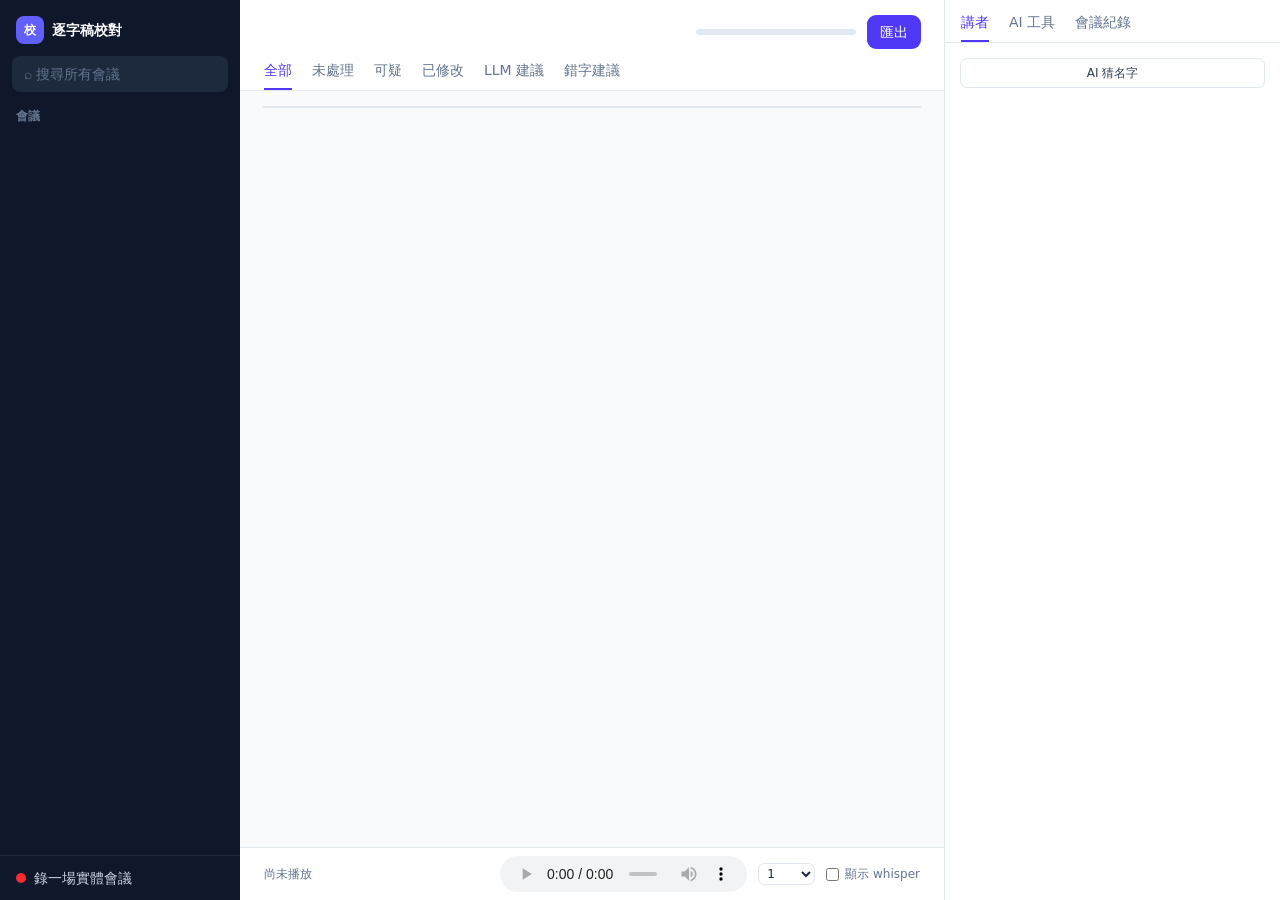
==== static/index.html @ 95534498 "meeting-transcribe-tw 初版公開 會議錄音／影片轉繁體中文逐字稿，再用本機網頁工具逐行聽、逐行校對：Gemini 加詞彙表轉錄、whisper 交叉比對與時間校正、跨段講者對齊、聲" ====
<!doctype html>
<html lang="zh-Hant">
<head>
<meta charset="utf-8">
<meta name="viewport" content="width=device-width, initial-scale=1">
<title>逐字稿校對</title>
<link rel="stylesheet" href="/static/app.css">
</head>
<body class="h-screen overflow-hidden bg-white text-sm text-slate-800 antialiased">
<div class="grid h-full grid-cols-[15rem_1fr_21rem] 2xl:grid-cols-[16rem_1fr_24rem]">

  <!-- 左欄：搜尋、處理中的會議、會議清單、錄音 -->
  <nav class="flex min-h-0 flex-col bg-slate-900 text-slate-300">
    <div class="flex items-center gap-2 px-4 pt-4 pb-3 font-semibold text-white">
      <span class="grid size-7 place-items-center rounded-lg bg-indigo-500 text-xs">校</span>逐字稿校對
    </div>
    <div id="search" class="relative px-3">
      <input type="search" id="q" placeholder="⌕ 搜尋所有會議" title="在所有會議的校對後文字裡找；空白分開的詞要同時出現"
             class="w-full rounded-lg bg-slate-800 px-3 py-2 text-slate-200 placeholder:text-slate-500 focus:ring-2 focus:ring-indigo-400 focus:outline-none">
      <div id="searchPanel" class="absolute top-0 left-full z-30 ml-2 hidden max-h-[80vh] w-[36rem] overflow-auto rounded-xl bg-white p-3 text-slate-800 shadow-2xl ring-1 ring-slate-200"></div>
    </div>
    <div id="jobsSec" class="hidden">
      <div class="mt-4 px-4 text-xs font-semibold tracking-wide text-slate-500">處理中</div>
      <div id="jobsList" class="mt-1 space-y-1 px-2"></div>
    </div>
    <div class="mt-4 px-4 text-xs font-semibold tracking-wide text-slate-500">會議</div>
    <div id="meetings" class="mt-1 min-h-0 flex-1 space-y-0.5 overflow-auto px-2 pb-3"></div>
    <a href="/record" class="flex items-center gap-2 border-t border-slate-800 px-4 py-3 hover:bg-slate-800"><span class="size-2.5 rounded-full bg-red-500"></span>錄一場實體會議</a>
  </nav>

  <!-- 中欄：逐字稿 -->
  <main class="flex min-h-0 min-w-0 flex-col bg-slate-50">
    <div class="border-b border-slate-200 bg-white px-6 pt-4">
      <div class="flex items-center gap-3">
        <div class="min-w-0">
          <h1 id="title" class="truncate text-lg font-semibold text-slate-900"></h1>
          <div id="meta" class="muted"></div>
        </div>
        <div class="ml-auto h-1.5 w-40 shrink-0 rounded-full bg-slate-200"><div id="bar" class="h-full w-0 rounded-full bg-emerald-500"></div></div>
        <button id="export" class="btn btn-primary" title="匯出校對版（選存檔位置；會議資料夾也會留一份 corrected.md）">匯出</button>
      </div>
      <div id="filters" class="mt-3 flex items-center gap-5 overflow-x-auto">
        <button class="tab on" data-f="all">全部 <span></span></button>
        <button class="tab" data-f="pending">未處理 <span></span></button>
        <button class="tab" data-f="suspect" title="與 whisper 差異大">可疑 <span class="text-amber-600"></span></button>
        <button class="tab" data-f="edited">已修改 <span></span></button>
        <button class="tab" data-f="sug">LLM 建議 <span></span></button>
        <button class="tab" data-f="fix">錯字建議 <span></span></button>
      </div>
    </div>
    <div id="scroller" class="min-h-0 flex-1 overflow-auto px-6 py-4">
      <section id="list" class="mx-auto max-w-4xl divide-y divide-slate-200 overflow-hidden rounded-xl bg-white ring-1 ring-slate-200"></section>
    </div>
    <div class="flex items-center gap-3 border-t border-slate-200 bg-white px-6 py-2">
      <span id="nowPlaying" class="muted w-56 truncate">尚未播放</span>
      <audio id="audio" controls preload="metadata" class="h-9 flex-1"></audio>
      <select id="rate" class="rounded-md px-1 py-0.5 text-xs ring-1 ring-slate-200" title="播放速度"><option>0.8</option><option selected>1</option><option>1.25</option><option>1.5</option></select>
      <label class="flex items-center gap-1.5 text-xs whitespace-nowrap text-slate-500"><input type="checkbox" id="showWhisper" class="accent-indigo-600"> 顯示 whisper</label>
    </div>
  </main>

  <!-- 右欄：講者／AI 工具／會議紀錄 -->
  <aside class="flex min-h-0 flex-col border-l border-slate-200 bg-white">
    <div id="rtabs" class="flex gap-5 border-b border-slate-200 px-4 pt-3">
      <button class="tab on" data-tab="speakers">講者</button>
      <button class="tab" data-tab="tools">AI 工具 <span id="glCount" class="ml-0.5 hidden rounded-full bg-indigo-100 px-1.5 text-xs text-indigo-700"></span></button>
      <button class="tab" data-tab="notes">會議紀錄</button>
    </div>

    <div id="pane-speakers" class="min-h-0 flex-1 space-y-3 overflow-auto p-4">
      <div class="flex gap-2">
        <button id="guessNames" class="btn btn-xs flex-1 py-1.5" title="從對話內容推測講者名字，只列建議">AI 猜名字</button>
        <button id="vpMatch" class="btn btn-xs hidden flex-1 py-1.5" title="用聲紋比對已知的人：很像的自動帶入，不夠像的列為建議">聲紋比對</button>
      </div>
      <div id="speakers" class="space-y-3"></div>
    </div>

    <div id="pane-tools" class="hidden min-h-0 flex-1 space-y-4 overflow-auto p-4">
      <div class="card space-y-3">
        <div class="section-title">逐字稿</div>
        <div><button id="prepass" class="btn w-full">LLM 先修可疑行</button><div class="muted mt-1">對可疑行請 LLM 重聽並給建議，每次 20 行，採用與否由你決定。</div></div>
        <div><button id="findFixes" class="btn w-full">AI 找錯字</button><div class="muted mt-1">AI 掃整份逐字稿，只列「原文片段 → 建議」，按接受才改。</div></div>
        <div>
          <div class="flex gap-2"><button id="cleanFillers" class="btn flex-1">清語助詞</button><button id="undoFillers" class="btn hidden">復原清理</button></div>
          <div class="muted mt-1">刪掉嗯、啊、贅詞的「那個／就是／然後」與口吃重複，只能刪不能改字；只動還沒處理的行，原文保留，可以一鍵復原。</div>
        </div>
      </div>
      <div class="card">
        <div class="section-title">詞彙表建議</div>
        <div id="glPanel" class="mt-2"></div>
      </div>
      <div class="card muted space-y-1 leading-relaxed">
        <div class="section-title mb-1">快捷鍵</div>
        <div><kbd>Ctrl</kbd>+<kbd>Space</kbd> 播放／暫停這行</div>
        <div><kbd>Ctrl</kbd>+<kbd>Enter</kbd> 接受並跳下一行</div>
        <div><kbd>Alt</kbd>+<kbd>↑</kbd>／<kbd>↓</kbd> 上一行／下一行</div>
        <div><kbd>Ctrl</kbd>+<kbd>L</kbd> 請 LLM 重聽這行</div>
        <div><kbd>Esc</kbd> 停止播放</div>
        <div class="pt-1">左側色條：<span class="text-amber-600">橘</span> 可疑、<span class="text-indigo-600">藍</span> 已修改、<span class="text-emerald-600">綠</span> 已接受</div>
      </div>
    </div>

    <div id="pane-notes" class="hidden min-h-0 flex-1 overflow-auto">
      <div class="sticky top-0 z-10 flex flex-wrap items-center gap-2 border-b border-slate-200 bg-white px-4 py-3">
        <select id="tpl" class="rounded-lg px-2 py-1.5 ring-1 ring-slate-200"><option value="general">一般會議</option><option value="logic">業務邏輯</option></select>
        <button id="makeNotes" class="btn">整理</button>
        <button id="saveNotes" class="btn ml-auto hidden" title="把會議紀錄另存成 Markdown（會議資料夾也一直有一份 notes.md）">另存</button>
        <div id="notesStat" class="muted w-full"></div>
      </div>
      <div id="notesBody" class="notes p-4"><p class="muted">尚未整理。選範本後按「整理」，約 30～60 秒。</p></div>
    </div>
  </aside>
</div>
<div id="toast" class="pointer-events-none fixed right-6 bottom-16 z-40 rounded-lg bg-slate-900/90 px-3 py-2 text-sm text-white opacity-0 transition-opacity"></div>

<script>
const $ = (s, el=document) => el.querySelector(s);
let P = null, name = null, focusId = null, stopAt = null, filter = 'all';
const audio = $('#audio'), scroller = $('#scroller');

function toast(msg){ const t=$('#toast'); t.textContent=msg; t.style.opacity=1; clearTimeout(t._h); t._h=setTimeout(()=>t.style.opacity=0,1800); }
function fmt(s){ s=Math.floor(s); return String(Math.floor(s/60)).padStart(2,'0')+':'+String(s%60).padStart(2,'0'); }
async function api(path, body, method='POST'){ const r = await fetch(path, {method, headers:{'Content-Type':'application/json'}, body: body?JSON.stringify(body):undefined}); if(!r.ok) throw new Error(await r.text()); return r.json(); }
function spkName(l){ return (P.speakers[l] && P.speakers[l].name) || l; }
function esc(t){ return (t||'').replace(/&/g,'&amp;').replace(/</g,'&lt;').replace(/>/g,'&gt;').replace(/"/g,'&quot;'); }
// 講者顏色依標籤排序固定，同一場裡每個人的顏色不會因為改名而變
const SPK_TEXT = ['text-sky-700', 'text-violet-700', 'text-rose-700', 'text-teal-700', 'text-amber-700', 'text-fuchsia-700', 'text-lime-700', 'text-orange-700'];
const SPK_DOT = ['bg-sky-500', 'bg-violet-500', 'bg-rose-500', 'bg-teal-500', 'bg-amber-500', 'bg-fuchsia-500', 'bg-lime-500', 'bg-orange-500'];
const spkIdx = l => Math.max(0, Object.keys(P.speakers).sort().indexOf(l)) % SPK_TEXT.length;

// ===== 左欄會議清單：標題、日期、校對進度 =====
let OV = [], knownProjects = [], jobsTimer = null;
function renderNav(){
  const nav = $('#meetings'), y = nav.scrollTop;   // 每 10 秒會重畫，捲動位置要留著
  nav.innerHTML = OV.map(m => {
    const pct = m.total ? Math.round(100 * m.done / m.total) : 0, on = m.name === name;
    return `<a data-p="${esc(m.name)}" class="block cursor-pointer rounded-lg px-2 py-2 ${on ? 'bg-slate-800 text-white' : 'hover:bg-slate-800'}" title="${esc(m.name)}">
      <div class="flex justify-between gap-2"><span class="truncate">${esc(m.title)}</span><span class="shrink-0 text-xs text-slate-500">${esc(m.date.slice(5).replace('-', '/'))}</span></div>
      <div class="mt-1.5 h-1 rounded-full bg-slate-700"><div class="h-full rounded-full bg-emerald-400" style="width:${pct}%"></div></div></a>`;
  }).join('');
  nav.scrollTop = y;
}
$('#meetings').addEventListener('click', e => { const a = e.target.closest('[data-p]'); if (a && a.dataset.p !== name) loadProject(a.dataset.p); });
async function fetchOverview(){ OV = await (await fetch('/api/projects/overview')).json(); return OV.map(m => m.name); }
async function refreshProjectList(){
  const names = await fetchOverview();
  const added = names.filter(n => !knownProjects.includes(n));
  knownProjects = names; renderNav();
  if (added.length) toast(`轉好了，可以校對：${added.join('、')}`);
}

// ===== 處理中：待轉錄、轉錄中、排隊、失敗；轉完自動加進會議清單 =====
async function pollJobs(){
  try {
    const st = await (await fetch('/api/rec/status')).json();
    const pend = st.pending || [];
    const running = Object.entries(st.transcribing || {}).filter(([, v]) => v.state === '進行中');
    const queued = Object.entries(st.transcribing || {}).filter(([, v]) => v.state === '排隊中').sort(([, a], [, b]) => a.queue_pos - b.queue_pos);
    const failed = Object.entries(st.transcribing || {}).filter(([, v]) => String(v.state).startsWith('失敗'));
    const last = v => v.steps?.length ? v.steps[v.steps.length - 1] : '準備中';
    const item = (k, badge, sub, extra = '') => `<div class="rounded-lg px-2 py-2" title="${esc(k)}"><div class="flex items-center justify-between gap-2"><span class="truncate text-slate-200">${esc(k)}</span>${badge}</div>${sub ? `<div class="mt-0.5 text-xs text-slate-500">${sub}</div>` : ''}${extra}</div>`;
    $('#jobsList').innerHTML =
      running.map(([k, v]) => item(k, '<span class="shrink-0 text-xs text-amber-400">轉錄中</span>', `已 ${fmt(v.elapsed)}${v.whisper_eta_text ? `，whisper 預計 ${v.whisper_eta_text} 完成` : ''}：${esc(last(v))}`)).join('')
      + queued.map(([k, v]) => item(k, `<span class="shrink-0 text-xs text-slate-400">排隊第 ${v.queue_pos}</span>`, v.wait_other ? '等另一個轉錄程式跑完' : '前一場轉完才開始')).join('')
      + failed.map(([k, v]) => item(k, '<span class="shrink-0 text-xs text-red-400">失敗</span>', esc((v.error || last(v)).slice(-120)))).join('')
      + pend.map(k => item(k, `<button data-tr="${esc(k)}" class="shrink-0 cursor-pointer rounded-md bg-slate-700 px-2 py-0.5 text-xs text-slate-200 hover:bg-slate-600 disabled:opacity-60">開始轉錄</button>`, '')).join('');
    $('#jobsSec').classList.toggle('hidden', !(pend.length || running.length || queued.length || failed.length));
    await refreshProjectList();
  } catch (e) {}
  clearTimeout(jobsTimer); jobsTimer = setTimeout(pollJobs, 10000);   // 只保留一個排程
}
$('#jobsList').addEventListener('click', async e => {
  const f = e.target.dataset.tr; if (!f) return;
  e.target.disabled = true; e.target.textContent = '已排入';
  try { await api('/api/rec/transcribe/' + encodeURIComponent(f), {}); toast(`已排入轉錄（一次轉一場）：${f}`); } catch (err) { toast('失敗：' + err.message.slice(0, 80)); }
  clearTimeout(jobsTimer); jobsTimer = setTimeout(pollJobs, 1500);
});

async function loadProjects(){
  const names = await fetchOverview();
  knownProjects = names;
  const want = localStorage.getItem('proj');
  await loadProject(want && names.includes(want) ? want : names[0]);
}
async function loadProject(n){
  name = n; localStorage.setItem('proj', n);
  P = await (await fetch('/api/project/'+n)).json();
  assignShots();
  $('#vpMatch').classList.toggle('hidden', !P.voiceprint_available);
  audio.src = '/audio/'+n; audio.playbackRate = parseFloat($('#rate').value); stopAt = null;
  $('#nowPlaying').textContent = '尚未播放';
  const m = OV.find(x => x.name === n) || {title: n, date: ''};
  $('#title').textContent = m.title; document.title = `${m.title}｜逐字稿校對`;
  focusId = null; renderNav(); renderSpeakers(); renderList(); updateStat(); scroller.scrollTop = 0;
  if (curTab === 'notes') openNotes();
}
// 畫面時間軸：每行對應「開始前 3 秒內最近的一張關鍵畫面」；畫面內容換了的那一行才顯示縮圖
const shotOf = {};
function assignShots(){
  for (const k in shotOf) delete shotOf[k];
  const tl = P.timeline || []; if (!tl.length) return;
  let g = -1; const group = tl.map(x => x.same_as_prev ? g : ++g);
  let j = -1, prevGroup = null;
  for (const s of P.segments) {
    while (j + 1 < tl.length && tl[j + 1].t <= s.start + 3) j++;
    if (j >= 0 && group[j] !== prevGroup) { shotOf[s.id] = tl[j]; prevGroup = group[j]; }
  }
}
const FILTERS = {
  all: () => true,
  pending: s => s.status === 'pending',
  suspect: s => s.flag === 'suspect',
  edited: s => s.status === 'edited',
  sug: s => !!s.llm_suggestion,
  fix: s => pendingFixes(s).length > 0,
};
function updateStat(){
  const segs = P.segments, total = segs.length, done = segs.filter(s=>s.status!=='pending').length;
  $('#bar').style.width = (100*done/total).toFixed(1)+'%';
  const m = OV.find(x => x.name === name);
  const dur = m?.duration ? `${Math.round(m.duration / 60)} 分鐘 · ` : '';
  $('#meta').textContent = `${m?.date ? m.date + ' · ' : ''}${dur}${Object.keys(P.speakers).length} 位講者 · 已處理 ${done} / ${total}`;
  document.querySelectorAll('#filters .tab').forEach(b => { b.querySelector('span').textContent = segs.filter(FILTERS[b.dataset.f]).length; });
  if (m && m.done !== done) { m.done = done; renderNav(); }
  syncUndoFillers();
}
function setFilter(f){
  filter = f;
  document.querySelectorAll('#filters .tab').forEach(b => b.classList.toggle('on', b.dataset.f === f));
  renderList();
}
$('#filters').addEventListener('click', e => { const b = e.target.closest('[data-f]'); if (b) setFilter(b.dataset.f); });

function renderSpeakers(){
  const labels = Object.keys(P.speakers).sort();
  const counts = {}; P.segments.forEach(s=>counts[s.speaker]=(counts[s.speaker]||0)+1);
  $('#speakers').innerHTML = labels.map(l=>`
    <div class="spk card space-y-2" data-l="${esc(l)}">
      <div class="flex items-center justify-between muted"><span class="flex items-center gap-1.5"><span class="size-2.5 rounded-full ${SPK_DOT[spkIdx(l)]}"></span>${esc(l)}</span><span>${counts[l]||0} 行</span></div>
      <input class="field" placeholder="姓名（例：王小明）" value="${esc(P.speakers[l].name||'')}" data-act="rename">
      ${P.speakers[l].name_source === 'voiceprint' ? `<div class="muted flex items-center gap-2"><span class="rounded bg-emerald-50 px-1.5 text-emerald-700 ring-1 ring-emerald-200">聲紋自動 ${P.speakers[l].voice_score}</span><button data-vp="reject" class="link text-slate-500">不是他</button></div>` : ''}
      ${P.speakers[l].voice_warning ? `<div class="text-xs text-amber-700">⚠ ${esc(P.speakers[l].voice_warning)}</div>` : ''}
      ${(P.speaker_purity || {})[l] != null && P.speaker_purity[l] < 0.6 ? `<div class="text-xs text-amber-700" title="這位講者各段聲音的一致性偏低，可能把兩個人分成同一位">⚠ 可能混到別人的聲音（一致性 ${P.speaker_purity[l]}）</div>` : ''}
      <select data-act="merge" class="field py-1 text-xs text-slate-500"><option value="">合併到…</option>${labels.filter(x=>x!==l).map(x=>`<option value="${esc(x)}">${esc(spkName(x))}（${esc(x)}）</option>`).join('')}</select>
      ${(P.name_suggestions || []).filter(x => x.speaker === l).map(x => x.merge_into && P.speakers[x.merge_into]
        ? `<div class="rounded-lg bg-indigo-50 p-2.5 text-xs text-slate-700">可能和 <b>${esc(spkName(x.merge_into))}</b> 是同一人：${esc(x.reason)}<div class="mt-2 flex gap-2"><button data-ns="merge" data-into="${esc(x.merge_into)}" data-name="${esc(x.name)}" class="btn btn-xs btn-primary">合併到 ${esc(spkName(x.merge_into))}</button><button data-ns="dismiss" data-name="${esc(x.name)}" class="btn btn-xs">忽略</button></div></div>`
        : `<div class="rounded-lg bg-indigo-50 p-2.5 text-xs text-slate-700">可能是 <b>${esc(x.name)}</b>：${esc(x.reason)}${x.time ? ` <span class="ts-link link" data-t="${esc(x.time)}">[${esc(x.time)}]</span>` : ''}<div class="mt-2 flex gap-2"><button data-ns="apply" data-name="${esc(x.name)}" class="btn btn-xs btn-primary">套用</button><button data-ns="dismiss" data-name="${esc(x.name)}" class="btn btn-xs">忽略</button></div></div>`).join('')}
    </div>`).join('');
  $('#speakers').querySelectorAll('input[data-act=rename]').forEach(inp=>inp.addEventListener('change', async e=>{
    const l = e.target.closest('.spk').dataset.l, nm = e.target.value.trim();
    P.speakers = await api(`/api/project/${name}/speakers`, {op:'rename', label:l, name:nm});
    renderSpeakers(); renderList(true); toast('已更名'); loadGl();
    if (nm && P.voiceprint_available) checkVoiceWarning(name, l, nm);
  }));
  $('#speakers').querySelectorAll('select[data-act=merge]').forEach(sel=>sel.addEventListener('change', async e=>{
    const src = e.target.closest('.spk').dataset.l, dst = e.target.value; if(!dst) return;
    if(!confirm(`把 ${src} 的所有行改為 ${spkName(dst)}（${dst}）？`)) { e.target.value=''; return; }
    P.speakers = await api(`/api/project/${name}/speakers`, {op:'merge', src, dst});
    P.segments.forEach(s=>{ if(s.speaker===src) s.speaker=dst; }); renderSpeakers(); renderList(true); updateStat(); toast('已合併');
  }));
}
// 取名後聲紋在背景學（長會議要十幾秒），學不進去（聲音更像別人）的警告晚一點才會寫進專案
function checkVoiceWarning(proj, label, nm){
  for (const ms of [8000, 25000]) setTimeout(async () => {
    if (name !== proj || P.speakers[label]?.name !== nm) return;
    const sp = (await (await fetch('/api/project/' + encodeURIComponent(proj))).json()).speakers[label];
    if (name !== proj || !sp || sp.voice_warning === (P.speakers[label].voice_warning || '')) return;
    P.speakers[label].voice_warning = sp.voice_warning; renderSpeakers();
    if (sp.voice_warning) toast('聲紋沒有學：' + sp.voice_warning.slice(0, 40) + '…');
  }, ms);
}
function rowHtml(s){
  const labels = Object.keys(P.speakers).sort();
  const showW = $('#showWhisper').checked;
  const orig = s.text!==s.text_orig ? `<div class="sub orig">${s.cleaned && s.status==='pending' ? '清語助詞前' : '原始'}：${esc(s.text_orig)}</div>` : '';
  const wh = showW && s.text_whisper ? `<div class="sub"><b class="font-medium text-slate-600">whisper</b>：${esc(s.text_whisper)} ${s.whisper_cer!=null?`<span class="text-amber-600">差異 ${s.whisper_cer}</span>`:''}</div>` : '';
  const sh = shotOf[s.id];
  const shot = sh ? `<div class="shot"><a href="/frame/${encodeURIComponent(name)}/${sh.frame}" target="_blank" title="開啟原圖"><img loading="lazy" src="/frame/${encodeURIComponent(name)}/${sh.frame}"></a><span>畫面 ${fmt(sh.t)}：${esc(sh.desc)}</span></div>` : '';
  const fixes = (s.fixes || []).map((f, i) => f.status !== 'pending' ? '' : (() => {
    const same = P.segments.reduce((n, x) => n + (x.fixes || []).filter(y => y.status === 'pending' && y.original === f.original && y.suggestion === f.suggestion).length, 0);
    return `<div class="fix"><span class="pair"><del>${esc(f.original)}</del> → <ins>${esc(f.suggestion)}</ins></span><span class="text-slate-500">${esc(f.reason)}</span>`
      + `<button data-act="fix" data-op="accept" data-i="${i}" class="btn btn-xs">接受</button>`
      + (same > 1 ? `<button data-act="fix" data-op="accept" data-all="1" data-i="${i}" class="btn btn-xs">全部接受（${same}）</button>` : '')
      + `<button data-act="fix" data-op="dismiss" data-i="${i}" class="link text-slate-400">忽略</button></div>`; })()).join('');
  const sug = s.llm_suggestion && s.llm_suggestion!==s.text ? `<div class="sug"><span><b class="text-indigo-700">LLM 重聽</b>：${esc(s.llm_suggestion)}</span><button data-act="adopt" class="btn btn-xs btn-primary">採用</button><button data-act="dismiss" class="link text-xs text-slate-500">忽略</button></div>` : '';
  const suspect = s.flag === 'suspect' && s.status === 'pending' ? ' <span class="ml-1 rounded bg-amber-100 px-1 font-normal text-amber-700">可疑</span>' : '';
  return `<div class="row ${s.status} ${s.flag||''}" data-id="${s.id}">
    <div class="time" title="播放這行">${fmt(s.start)}</div>
    <div class="min-w-0">
      <div class="mb-0.5 px-2 text-xs font-semibold ${SPK_TEXT[spkIdx(s.speaker)]}">${esc(spkName(s.speaker))}${suspect}${s.status==='accepted'?' <span class="font-normal text-emerald-600">✓</span>':''}</div>
      ${shot}<textarea data-act="text" rows="1">${esc(s.text)}</textarea>${orig}${wh}${fixes}${sug}
      <div class="actions">
        <button data-act="play" class="btn btn-xs">▶ 播放</button>
        <button data-act="accept" class="btn btn-xs bg-emerald-600 text-white ring-emerald-600 hover:bg-emerald-500">✓ 接受</button>
        <button data-act="revert" class="btn btn-xs">↺ 還原</button>
        <button data-act="llm" class="btn btn-xs">✨ LLM 重聽</button>
        <select data-act="speaker" class="ml-auto rounded-md bg-white px-2 py-0.5 text-xs ring-1 ring-slate-200">${labels.map(l=>`<option value="${esc(l)}" ${l===s.speaker?'selected':''}>講者：${esc(spkName(l))}</option>`).join('')}</select>
      </div>
    </div>
  </div>`;
}
function renderList(keepScroll){
  const y = scroller.scrollTop;
  const segs = P.segments.filter(FILTERS[filter]);
  $('#list').innerHTML = segs.length ? segs.map(rowHtml).join('') : '<div class="muted p-6 text-center">這個篩選沒有任何行</div>';
  $('#list').querySelectorAll('textarea').forEach(autosize);
  if (keepScroll) scroller.scrollTop = y;
  if (focusId != null) rowEl(focusId)?.classList.add('focus');
}
// 支援 field-sizing 的瀏覽器由 CSS 自動調高度；用 JS 量 scrollHeight 會在字型載入前量到錯的高度，多出一截空白
const NATIVE_SIZING = CSS.supports('field-sizing', 'content');
function autosize(t){ if (NATIVE_SIZING) return; t.style.height='auto'; t.style.height=(t.scrollHeight+2)+'px'; }
function rowEl(id){ return $(`.row[data-id="${id}"]`); }
function seg(id){ return P.segments[id]; }

function playSeg(id){
  const s = seg(id); focusRow(id);
  audio.currentTime = Math.max(0, s.start - 0.8); stopAt = s.end + 0.5; audio.play();
  document.querySelectorAll('.row.playing').forEach(r=>r.classList.remove('playing')); rowEl(id)?.classList.add('playing');
  $('#nowPlaying').textContent = `播放 ${fmt(s.start)} – ${fmt(s.end)}  ${spkName(s.speaker)}`;
}
audio.addEventListener('timeupdate', ()=>{ if (stopAt!=null && audio.currentTime >= stopAt){ audio.pause(); stopAt=null; } });
function focusRow(id){
  document.querySelectorAll('.row.focus').forEach(r=>r.classList.remove('focus'));
  const el = rowEl(id); if(!el) return; el.classList.add('focus'); focusId = id;
  const r = el.getBoundingClientRect(), b = scroller.getBoundingClientRect();
  if (r.top < b.top + 8 || r.bottom > b.bottom - 8) el.scrollIntoView({block:'center'});
}
function nextVisible(id, dir){ const ids=[...document.querySelectorAll('.row')].map(r=>+r.dataset.id); const i=ids.indexOf(id); return ids[i+dir] ?? id; }

const saveTimers = {};
async function saveSeg(id, patch, silent){
  Object.assign(seg(id), patch);
  const r = await api(`/api/project/${name}/segment/${id}`, patch);
  Object.assign(seg(id), r); const el = rowEl(id); if (el){ el.className = `row ${r.status} ${r.flag||''}` + (focusId===id?' focus':''); }
  updateStat(); if(!silent) toast('已儲存');
}
// 文字框的自動儲存排程：還原／採用時取消（以按鈕結果為準），接受時立即送出（保留剛打的字）
function cancelPendingSave(id){ clearTimeout(saveTimers[id]); delete saveTimers[id]; }
async function flushPendingSave(id){
  if (!(id in saveTimers)) return; cancelPendingSave(id);
  const ta = rowEl(id)?.querySelector('textarea[data-act=text]'); if (ta) await saveSeg(id, {text:ta.value}, true);
}
async function accept(id){ await flushPendingSave(id); await saveSeg(id, {status:'accepted'}, true); refreshRow(id); }
async function revert(id){ cancelPendingSave(id); const s=seg(id); await saveSeg(id, {text:s.text_orig, status:'pending', llm_suggestion:''}, true); refreshRow(id); }
function refreshRow(id){ const el=rowEl(id); if(!el) return; el.outerHTML = rowHtml(seg(id)); rowEl(id).querySelectorAll('textarea').forEach(autosize); if(focusId===id) rowEl(id).classList.add('focus'); }
async function llm(id){
  const btn = rowEl(id)?.querySelector('button[data-act=llm]'); if (!btn) return;   // 該行被篩選隱藏時不動作
  toast('LLM 重聽中…'); btn.disabled = true;
  try { const r = await api(`/api/project/${name}/relisten/${id}`); if (r.suggestion) seg(id).llm_suggestion = r.suggestion; refreshRow(id); updateStat(); toast(r.suggestion ? `建議已到（${r.model}, ${r.seconds}s）` : r.error ? `失敗：${r.error.slice(0,80)}` : ('沒有建議' + (r.blocked?`，被擋：${r.blocked}`:''))); }
  catch(e){ toast('失敗：'+e.message.slice(0,80)); }
  finally { const b = rowEl(id)?.querySelector('button[data-act=llm]'); if (b) b.disabled = false; }
}

$('#list').addEventListener('click', async e=>{
  const row = e.target.closest('.row'); if(!row) return; const id = +row.dataset.id; const act = e.target.dataset.act;
  if (e.target.classList.contains('time') || act==='play') return playSeg(id);
  if (act==='accept') { await accept(id); focusRow(nextVisible(id, 1)); return; }
  if (act==='revert') return revert(id);
  if (act==='llm') return llm(id);
  if (act==='adopt') { cancelPendingSave(id); const s=seg(id); await saveSeg(id, {text:s.llm_suggestion, status:'edited'}, true); refreshRow(id); return; }
  if (act==='fix') { await flushPendingSave(id); return applyFix(id, e.target.dataset); }
  if (act==='dismiss') { await flushPendingSave(id); await saveSeg(id, {llm_suggestion:''}, true); refreshRow(id); return; }
  focusRow(id);
});
$('#list').addEventListener('input', e=>{
  if (e.target.dataset.act!=='text') return; autosize(e.target);
  const id = +e.target.closest('.row').dataset.id; clearTimeout(saveTimers[id]);
  saveTimers[id] = setTimeout(()=>{ delete saveTimers[id]; saveSeg(id, {text:e.target.value}, true); }, 600);
});
$('#list').addEventListener('change', e=>{
  if (e.target.dataset.act!=='speaker') return; const id = +e.target.closest('.row').dataset.id;
  saveSeg(id, {speaker:e.target.value}, true).then(()=>{ refreshRow(id); renderSpeakers(); });
});
$('#list').addEventListener('focusin', e=>{ const row=e.target.closest('.row'); if(row) focusRow(+row.dataset.id); });

document.addEventListener('keydown', e=>{
  if (focusId==null) return;
  if (e.ctrlKey && e.code==='Space') { e.preventDefault(); if (!audio.paused && rowEl(focusId)?.classList.contains('playing')) audio.pause(); else playSeg(focusId); }
  else if (e.ctrlKey && e.key==='Enter') { e.preventDefault(); const id=focusId; accept(id).then(()=>{ const n=nextVisible(id,1); focusRow(n); rowEl(n)?.querySelector('textarea')?.focus(); }); }
  else if (e.altKey && e.key==='ArrowDown') { e.preventDefault(); const n=nextVisible(focusId,1); focusRow(n); rowEl(n)?.querySelector('textarea')?.focus(); }
  else if (e.altKey && e.key==='ArrowUp') { e.preventDefault(); const n=nextVisible(focusId,-1); focusRow(n); rowEl(n)?.querySelector('textarea')?.focus(); }
  else if (e.ctrlKey && (e.key==='l' || e.key==='L')) { e.preventDefault(); llm(focusId); }
  else if (e.key==='Escape') { audio.pause(); stopAt=null; }
});

// ===== 右欄分頁 =====
let curTab = 'speakers';
function showTab(t){
  curTab = t;
  document.querySelectorAll('#rtabs .tab').forEach(b => b.classList.toggle('on', b.dataset.tab === t));
  for (const p of ['speakers', 'tools', 'notes']) $('#pane-' + p).classList.toggle('hidden', p !== t);
}
$('#rtabs').addEventListener('click', e => { const b = e.target.closest('[data-tab]'); if (!b) return; if (b.dataset.tab === 'notes') openNotes(); else showTab(b.dataset.tab); });

// ===== 會議紀錄：每條附時間點，點了跳到逐字稿該行播放；「待確認」作答後重新整理 =====
let NOTES = null;
const toSec = t => { const m = /^(\d+):(\d{1,2})$/.exec(t || ''); return m ? (+m[1]) * 60 + (+m[2]) : null; };
const ts = t => t ? `<span class="ts" data-t="${esc(t)}">[${esc(t)}]</span>` : '';
const noteList = (items, key='text') => items?.length ? `<ul>${items.map(x => `<li>${ts(x.time)}${esc(x[key])}</li>`).join('')}</ul>` : '';
function renderNotes(){
  const n = NOTES, b = $('#notesBody');
  $('#saveNotes').classList.toggle('hidden', !n);
  if (!n) { b.innerHTML = '<p class="muted">尚未整理。選範本後按「整理」，約 30～60 秒。</p>'; $('#notesStat').textContent = ''; return; }
  const m = n._meta || {};
  $('#tpl').value = m.template || 'general';
  $('#notesStat').textContent = `${m.generated || ''}；整理時逐字稿已校對 ${m.edited_segments}/${m.total_segments} 行`;
  let h = `<h2>${esc(n.title)}</h2><p>${esc(n.summary)}</p>`;
  if (m.template === 'logic') {
    for (const p of n.processes || []) {
      h += `<h3>${ts(p.time)}${esc((p.code ? p.code + ' ' : '') + (p.name || ''))}</h3><ul>`;
      for (const [l, k] of [['觸發時機','trigger'], ['執行者','actors'], ['前置條件／輸入','inputs'], ['系統動作','system_actions']])
        if (p[k]) h += `<li><span class="kv">${l}：</span>${esc(p[k])}</li>`;
      h += '</ul>';
      for (const [l, k] of [['業務規則','rules'], ['例外與現況問題','exceptions'], ['待確認','open_points']])
        if (p[k]?.length) h += `<div class="kv">${l}</div>${noteList(p[k])}`;
    }
    if (n.terms?.length) h += `<h3>名詞</h3><table><tr><th>名詞</th><th>意思</th><th class="nw">出處</th></tr>${n.terms.map(x => `<tr><td>${esc(x.term)}</td><td>${esc(x.meaning)}</td><td class="nw">${ts(x.time)}</td></tr>`).join('')}</table>`;
  } else {
    if (n.decisions?.length) h += `<h3>決議</h3>${noteList(n.decisions)}`;
    if (n.action_items?.length) h += `<h3>待辦</h3><table><tr><th class="nw">負責人</th><th>事項</th><th class="nw">期限</th><th class="nw">出處</th></tr>${n.action_items.map(x => `<tr><td class="nw">${esc(x.owner)}</td><td>${esc(x.task)}</td><td class="nw">${esc(x.due)}</td><td class="nw">${ts(x.time)}</td></tr>`).join('')}</table>`;
    if (n.open_questions?.length) h += `<h3>未決問題</h3>${noteList(n.open_questions)}`;
    for (const t of n.topics || []) h += `<h3>${ts(t.start)}${esc(t.title)}</h3>${noteList(t.points)}`;
  }
  if (n.review_items?.length)
    h += `<h3>待確認</h3><div class="review">${n.review_items.map((x, i) => `<div class="my-2">${ts(x.time)}${esc(x.question)}<textarea rows="1" data-q="${i}" placeholder="回答（留空表示略過）"></textarea></div>`).join('')}<button id="revise" class="btn btn-primary">依回答重新整理</button></div>`;
  b.innerHTML = h;
}
async function openNotes(){
  showTab('notes');
  NOTES = await (await fetch(`/api/project/${encodeURIComponent(name)}/notes`)).json();
  renderNotes();
}
async function runNotes(body, label){
  const btns = [...document.querySelectorAll('#makeNotes, #revise')]; btns.forEach(x => x.disabled = true);
  $('#notesStat').textContent = `${label}中…（約 30～60 秒）`;
  try { NOTES = await api(`/api/project/${encodeURIComponent(name)}/notes`, body); renderNotes(); toast(`${label}完成`); }
  catch (e) { $('#notesStat').textContent = `${label}失敗：${e.message.slice(0, 80)}`; }
  btns.forEach(x => x.disabled = false);
}
$('#saveNotes').addEventListener('click', async () => {
  try {
    const saved = await saveMd(`${name}_會議紀錄.md`,
      async () => (await (await fetch(`/api/project/${encodeURIComponent(name)}/notes/md`)).json()).text);
    if (saved) toast(`已另存 ${saved}`);
  } catch (e) { toast('另存失敗：' + e.message.slice(0, 80)); }
});
$('#makeNotes').addEventListener('click', () => runNotes({template: $('#tpl').value}, '整理'));
$('#notesBody').addEventListener('click', e => {
  const t = e.target.closest('.ts'); if (t) return jumpTo(toSec(t.dataset.t));
  if (e.target.id !== 'revise') return;
  const answers = {};
  document.querySelectorAll('#notesBody textarea[data-q]').forEach(ta => { if (ta.value.trim()) answers[NOTES.review_items[+ta.dataset.q].question] = ta.value.trim(); });
  if (!Object.keys(answers).length) return toast('還沒有填任何回答');
  runNotes({answers}, '依回答重新整理');
});

// ===== AI 錯字建議：只列建議，使用者按接受才改；「全部接受」一次處理全場同一組 =====
const pendingFixes = s => (s.fixes || []).filter(f => f.status === 'pending');
async function applyFix(id, ds){
  try {
    const r = await api(`/api/project/${name}/segment/${id}/fix`, {index: +ds.i, action: ds.op, all: !!ds.all});
    for (const s of r.segments) { P.segments[s.id] = s; refreshRow(s.id); }
    if (ds.all) renderList(true);                    // 其他行的「全部接受（N）」數字也要更新
    updateStat();
    toast(ds.op === 'accept' ? `已修改 ${r.segments.length} 行` : '已忽略');
    if (ds.op === 'accept') loadGl();
  } catch (e) { toast('失敗：' + e.message.slice(0, 80)); }
}
$('#findFixes').addEventListener('click', async () => {
  const b = $('#findFixes'); b.disabled = true; b.textContent = 'AI 找錯字中…';
  try {
    const r = await api(`/api/project/${name}/fixes`, {});
    await loadProject(name);
    if (r.new) setFilter('fix');
    toast(r.new ? `找到 ${r.new} 則建議（${r.segments} 行），已切到「錯字建議」` : '沒有找到新的錯字建議');
  } catch (e) { toast('失敗：' + e.message.slice(0, 80)); }
  b.disabled = false; b.textContent = 'AI 找錯字';
});
// ===== 清語助詞：規則加 AI，只刪不改、只動還沒處理的行；可一鍵復原 =====
const syncUndoFillers = () => $('#undoFillers').classList.toggle('hidden', !P.segments.some(s => s.cleaned && s.status === 'pending'));
$('#cleanFillers').addEventListener('click', async () => {
  const b = $('#cleanFillers'); b.disabled = true; b.textContent = '清理中…（約 20～60 秒）';
  try {
    const r = await api(`/api/project/${name}/fillers`, {});
    P.segments = r.segments; renderList(true); updateStat(); syncUndoFillers();
    toast(r.cleaned ? `清了 ${r.cleaned} 行，每行下方可看清理前的原文` : '沒有要清的語助詞');
  } catch (e) { toast('失敗：' + e.message.slice(0, 80)); }
  b.disabled = false; b.textContent = '清語助詞';
});
$('#undoFillers').addEventListener('click', async () => {
  try {
    const r = await api(`/api/project/${name}/fillers/undo`, {});
    P.segments = r.segments; renderList(true); updateStat(); syncUndoFillers();
    toast(`已復原 ${r.undone} 行`);
  } catch (e) { toast('失敗：' + e.message.slice(0, 80)); }
});
$('#prepass').addEventListener('click', async ()=>{
  if(!confirm('對可疑行批次請 LLM 重聽，每次最多 20 行，可能需要一兩分鐘。繼續？')) return;
  const b = $('#prepass'); b.disabled = true; b.textContent = '批次重聽中…';
  try { const r = await api(`/api/project/${name}/prepass?limit=20`); await loadProject(name); toast(`完成 ${r.processed} 行（有建議 ${r.suggested}、失敗 ${r.failed}），剩餘 ${r.remaining} 行`); } catch(e){ toast('失敗：'+e.message.slice(0,80)); }
  b.disabled = false; b.textContent = 'LLM 先修可疑行';
});
// ===== 詞彙表建議：接受過的錯字、講者名稱 → 加入全域／本場詞彙表或忽略 =====
let GL = [];
function renderGl(){
  $('#glCount').classList.toggle('hidden', !GL.length); $('#glCount').textContent = GL.length;
  $('#glPanel').innerHTML = (GL.length ? GL.map((x, i) => `<div class="border-b border-slate-100 py-2 last:border-0">
      <b>${esc(x.term)}</b> <span class="muted">${x.kind}${x.variants.length ? `；常誤辨為 ${esc(x.variants.join('、'))}` : ''}；${x.count} 次</span>
      <div class="mt-1.5 flex gap-1.5"><button data-gl="global" data-i="${i}" class="btn btn-xs">加入全域</button><button data-gl="meeting" data-i="${i}" class="btn btn-xs">加入本場</button><button data-gl="ignore" data-i="${i}" class="link text-xs text-slate-400">忽略</button></div></div>`).join('')
    : '<div class="muted">目前沒有建議。接受錯字建議、替講者取名後，這裡會列出還不在詞彙表裡的詞。</div>')
    + '<div class="muted mt-2">加入後，下次轉錄與 LLM 重聽、找錯字都會參考；也可以直接編輯 glossary.txt。</div>';
}
async function loadGl(){ try { GL = await (await fetch('/api/glossary/suggestions')).json(); renderGl(); } catch (e) {} }
$('#glPanel').addEventListener('click', async e => {
  const a = e.target.dataset.gl; if (!a) return;
  const x = GL[+e.target.dataset.i];
  try {
    GL = await api('/api/glossary/suggestions', {term: x.term, variants: x.variants, action: a, project: name});
    renderGl(); toast(a === 'ignore' ? `不再建議「${x.term}」` : `已加入${a === 'global' ? '全域' : '本場'}詞彙表：${x.term}`);
  } catch (err) { toast('失敗：' + err.message.slice(0, 80)); }
});

// ===== AI 猜講者名字：只列建議（附證據時間），按套用才改名 =====
$('#guessNames').addEventListener('click', async () => {
  const b = $('#guessNames'); b.disabled = true; b.textContent = '推測中…';
  try {
    P.name_suggestions = await api(`/api/project/${name}/guess_speakers`, {});
    renderSpeakers();
    toast(P.name_suggestions.length ? `有 ${P.name_suggestions.length} 則名字建議，請看講者分頁` : '對話中沒有足夠的線索推測名字');
  } catch (e) { toast('失敗：' + e.message.slice(0, 80)); }
  b.disabled = false; b.textContent = 'AI 猜名字';
});
// ===== 聲紋：很像的自動帶入（可按「不是他」），不夠像的列為建議 =====
$('#vpMatch').addEventListener('click', async () => {
  const b = $('#vpMatch'); b.disabled = true; b.textContent = '比對中…';
  try {
    const r = await api(`/api/project/${name}/voiceprint/match`, {});
    Object.assign(P, {speakers: r.speakers, name_suggestions: r.name_suggestions, speaker_purity: r.speaker_purity});
    renderSpeakers(); renderList(true);
    const sug = r.name_suggestions.filter(x => x.voiceprint).length;
    toast(r.auto || sug ? `自動帶入 ${r.auto} 位${sug ? `，另有 ${sug} 則建議請確認` : ''}` : '沒有比對到夠像的已知講者');
  } catch (e) { toast('失敗：' + e.message.slice(0, 80)); }
  b.disabled = false; b.textContent = '聲紋比對';
});
$('#speakers').addEventListener('click', async e => {
  if (e.target.dataset.vp === 'reject') {
    const l = e.target.closest('.spk').dataset.l, old = P.speakers[l].name;
    P.speakers = await api(`/api/project/${name}/voiceprint/reject`, {label: l});
    renderSpeakers(); renderList(true); toast(`已移除「${old}」，這位講者之後不會再自動帶入他`);
    return;
  }
  const t = e.target.closest('.ts-link'); if (t) return jumpTo(toSec(t.dataset.t));
  const op = e.target.dataset.ns; if (!op) return;
  const l = e.target.closest('.spk').dataset.l, nm = e.target.dataset.name;
  if (op === 'merge') {   // 按鈕本身就是明確的動作，不再跳確認
    const dst = e.target.dataset.into;
    P.speakers = await api(`/api/project/${name}/speakers`, {op: 'merge', src: l, dst});
    P.segments.forEach(s => { if (s.speaker === l) s.speaker = dst; });
    renderList(true); updateStat(); toast(`已把 ${l} 合併到 ${spkName(dst)}`);
  }
  if (op === 'apply') {
    await api(`/api/project/${name}/speakers`, {op: 'rename', label: l, name: nm});
    P.speakers[l].name = nm; renderList(true); toast(`已更名為 ${nm}`); loadGl();
  }
  P.name_suggestions = await api(`/api/project/${name}/name_suggestions/dismiss`, {speaker: l, name: nm});
  renderSpeakers();
});

// ===== 跨會議搜尋：結果依會議分組，點一筆切到那場、捲到那一行（不自動播放） =====
let searchTimer = null, searchSeq = 0;
function highlight(text, terms){
  // 先切再跳脫：在跳脫後的字串上標記，搜「amp」之類會把 &amp; 拆壞
  const re = new RegExp('(' + terms.map(t => t.replace(/[.*+?^${}()|[\]\\]/g, '\\$&')).join('|') + ')', 'gi');
  return text.split(re).map((part, i) => i % 2 ? `<mark>${esc(part)}</mark>` : esc(part)).join('');
}
const showSearch = on => $('#searchPanel').classList.toggle('hidden', !on);
async function runSearch(){
  const q = $('#q').value.trim(), panel = $('#searchPanel');
  if (!q) { showSearch(false); return; }
  const seq = ++searchSeq;
  const r = await (await fetch('/api/search?q=' + encodeURIComponent(q))).json();
  if (seq !== searchSeq) return;   // 打字快時，舊的結果晚回來不能蓋掉新的
  const terms = q.split(/\s+/), groups = new Map();
  for (const x of r.results) { if (!groups.has(x.project)) groups.set(x.project, []); groups.get(x.project).push(x); }
  const title = p => OV.find(m => m.name === p)?.title || p;
  panel.innerHTML = `<div class="muted mb-1">${r.total ? `${r.total} 筆，${groups.size} 場會議${r.total > r.results.length ? `（只列前 ${r.results.length} 筆，多打幾個字縮小範圍）` : ''}` : '找不到'}</div>`
    + [...groups].map(([p, xs]) => `<div class="mt-3 mb-1 flex items-baseline gap-2"><b>${esc(title(p))}</b><span class="muted">${esc(p.slice(0, 10))} · ${xs.length} 筆</span></div>`
      + xs.map(x => `<div class="sr" data-p="${esc(p)}" data-id="${x.id}"><span class="muted mr-2 tabular-nums">${fmt(x.start)} ${esc(x.speaker)}</span>${highlight(x.text, terms)}</div>`).join('')).join('');
  showSearch(true);
}
$('#q').addEventListener('input', () => { clearTimeout(searchTimer); searchTimer = setTimeout(runSearch, 250); });
$('#q').addEventListener('focus', () => { if ($('#q').value.trim()) showSearch(true); });
$('#q').addEventListener('keydown', e => { if (e.key === 'Escape') showSearch(false); });
document.addEventListener('click', e => { if (!$('#search').contains(e.target)) showSearch(false); });
$('#searchPanel').addEventListener('click', async e => {
  const el = e.target.closest('.sr'); if (!el) return;
  const p = el.dataset.p, id = +el.dataset.id;
  showSearch(false);
  if (p !== name) await loadProject(p);
  if (!rowEl(id)) setFilter('all');   // 被篩選隱藏時先顯示全部
  focusRow(id); audio.currentTime = seg(id).start;
});

function jumpTo(sec){
  if (sec == null) return;
  let id = P.segments[0].id;                       // 時間點對到開始時間不晚於它的最後一行
  for (const s of P.segments) { if (s.start <= sec + 2) id = s.id; else break; }
  if (!rowEl(id)) setFilter('all');                 // 被篩選隱藏時先顯示全部
  playSeg(id);
}
$('#showWhisper').addEventListener('change', ()=>renderList(true));
$('#rate').addEventListener('change', e=>audio.playbackRate=parseFloat(e.target.value));
// 另存 Markdown：回傳存成的檔名，使用者取消回傳 null。getText 在選好位置之後才呼叫
async function saveMd(fileName, getText){
  //====================================
  // 選存檔位置
  //====================================
  // 另存視窗要在點擊當下開（瀏覽器規定），所以先選位置再向後端要內容；同一個 id 讓 Chrome 記住上次的資料夾
  let handle = null;
  if (window.showSaveFilePicker) {
    try {
      handle = await showSaveFilePicker({id: 'export', suggestedName: fileName, startIn: 'documents',
                                         types: [{description: 'Markdown', accept: {'text/markdown': ['.md']}}]});
    } catch (e) { if (e.name === 'AbortError') return null; }   // 其他錯誤（例如權限）改用下載
  }
  //====================================
  // 取得內容
  //====================================
  const text = await getText();
  //====================================
  // 寫到選的位置
  //====================================
  if (handle) {
    const w = await handle.createWritable(); await w.write(text); await w.close();
  } else {   // 不支援另存視窗的瀏覽器改用下載
    const a = document.createElement('a');
    a.href = URL.createObjectURL(new Blob([text], {type: 'text/markdown'})); a.download = fileName; a.click();
    setTimeout(() => URL.revokeObjectURL(a.href), 1000);
  }
  return handle ? handle.name : fileName;
}
$('#export').addEventListener('click', async ()=>{
  let r;
  const saved = await saveMd(`${name}_校對版.md`, async () => (r = await api(`/api/project/${name}/export`)).text);
  if (saved) toast(`已匯出 ${saved}（修改 ${r.corrections} 行，處理 ${r.done}/${r.total}；會議資料夾也留了一份）`);
});
loadProjects().then(pollJobs); loadGl();
</script>
</body>
</html>
---- static/app.css ----
/*! tailwindcss v4.3.3 | MIT License | https://tailwindcss.com */
@layer properties{@supports (((-webkit-hyphens:none)) and (not (margin-trim:inline))) or ((-moz-orient:inline) and (not (color:rgb(from red r g b)))){*,:before,:after,::backdrop{--tw-space-y-reverse:0;--tw-divide-y-reverse:0;--tw-border-style:solid;--tw-leading:initial;--tw-font-weight:initial;--tw-tracking:initial;--tw-ordinal:initial;--tw-slashed-zero:initial;--tw-numeric-figure:initial;--tw-numeric-spacing:initial;--tw-numeric-fraction:initial;--tw-shadow:0 0 #0000;--tw-shadow-color:initial;--tw-shadow-alpha:100%;--tw-inset-shadow:0 0 #0000;--tw-inset-shadow-color:initial;--tw-inset-shadow-alpha:100%;--tw-ring-color:initial;--tw-ring-shadow:0 0 #0000;--tw-inset-ring-color:initial;--tw-inset-ring-shadow:0 0 #0000;--tw-ring-inset:initial;--tw-ring-offset-width:0px;--tw-ring-offset-color:#fff;--tw-ring-offset-shadow:0 0 #0000;--tw-blur:initial;--tw-brightness:initial;--tw-contrast:initial;--tw-grayscale:initial;--tw-hue-rotate:initial;--tw-invert:initial;--tw-opacity:initial;--tw-saturate:initial;--tw-sepia:initial;--tw-drop-shadow:initial;--tw-drop-shadow-color:initial;--tw-drop-shadow-alpha:100%;--tw-drop-shadow-size:initial}}}@layer theme{:root,:host{--font-sans:system-ui, "Noto Sans TC", "Microsoft JhengHei", sans-serif;--font-mono:ui-monospace, SFMono-Regular, Menlo, Monaco, Consolas, "Liberation Mono", "Courier New", monospace;--color-red-50:oklch(97.1% .013 17.38);--color-red-200:oklch(88.5% .062 18.334);--color-red-400:oklch(70.4% .191 22.216);--color-red-500:oklch(63.7% .237 25.331);--color-red-600:oklch(57.7% .245 27.325);--color-red-800:oklch(44.4% .177 26.899);--color-orange-50:oklch(98% .016 73.684);--color-orange-200:oklch(90.1% .076 70.697);--color-orange-500:oklch(70.5% .213 47.604);--color-orange-700:oklch(55.3% .195 38.402);--color-orange-800:oklch(47% .157 37.304);--color-amber-50:oklch(98.7% .022 95.277);--color-amber-100:oklch(96.2% .059 95.617);--color-amber-200:oklch(92.4% .12 95.746);--color-amber-400:oklch(82.8% .189 84.429);--color-amber-500:oklch(76.9% .188 70.08);--color-amber-600:oklch(66.6% .179 58.318);--color-amber-700:oklch(55.5% .163 48.998);--color-lime-500:oklch(76.8% .233 130.85);--color-lime-700:oklch(53.2% .157 131.589);--color-emerald-50:oklch(97.9% .021 166.113);--color-emerald-200:oklch(90.5% .093 164.15);--color-emerald-400:oklch(76.5% .177 163.223);--color-emerald-500:oklch(69.6% .17 162.48);--color-emerald-600:oklch(59.6% .145 163.225);--color-emerald-700:oklch(50.8% .118 165.612);--color-teal-500:oklch(70.4% .14 182.503);--color-teal-700:oklch(51.1% .096 186.391);--color-sky-500:oklch(68.5% .169 237.323);--color-sky-700:oklch(50% .134 242.749);--color-indigo-50:oklch(96.2% .018 272.314);--color-indigo-100:oklch(93% .034 272.788);--color-indigo-200:oklch(87% .065 274.039);--color-indigo-300:oklch(78.5% .115 274.713);--color-indigo-400:oklch(67.3% .182 276.935);--color-indigo-500:oklch(58.5% .233 277.117);--color-indigo-600:oklch(51.1% .262 276.966);--color-indigo-700:oklch(45.7% .24 277.023);--color-violet-500:oklch(60.6% .25 292.717);--color-violet-700:oklch(49.1% .27 292.581);--color-fuchsia-500:oklch(66.7% .295 322.15);--color-fuchsia-700:oklch(51.8% .253 323.949);--color-rose-500:oklch(64.5% .246 16.439);--color-rose-700:oklch(51.4% .222 16.935);--color-slate-50:oklch(98.4% .003 247.858);--color-slate-100:oklch(96.8% .007 247.896);--color-slate-200:oklch(92.9% .013 255.508);--color-slate-300:oklch(86.9% .022 252.894);--color-slate-400:oklch(70.4% .04 256.788);--color-slate-500:oklch(55.4% .046 257.417);--color-slate-600:oklch(44.6% .043 257.281);--color-slate-700:oklch(37.2% .044 257.287);--color-slate-800:oklch(27.9% .041 260.031);--color-slate-900:oklch(20.8% .042 265.755);--color-white:#fff;--spacing:.25rem;--container-3xl:48rem;--container-4xl:56rem;--text-xs:.75rem;--text-xs--line-height:calc(1 / .75);--text-sm:.875rem;--text-sm--line-height:calc(1.25 / .875);--text-base:1rem;--text-base--line-height:calc(1.5 / 1);--text-lg:1.125rem;--text-lg--line-height:calc(1.75 / 1.125);--text-5xl:3rem;--text-5xl--line-height:1;--font-weight-normal:400;--font-weight-medium:500;--font-weight-semibold:600;--tracking-wide:.025em;--leading-relaxed:1.625;--radius-sm:.25rem;--radius-md:.375rem;--radius-lg:.5rem;--radius-xl:.75rem;--animate-pulse:pulse 2s cubic-bezier(.4, 0, .6, 1) infinite;--default-transition-duration:.15s;--default-transition-timing-function:cubic-bezier(.4, 0, .2, 1);--default-font-family:var(--font-sans);--default-mono-font-family:var(--font-mono)}}@layer base{*,:after,:before,::backdrop{box-sizing:border-box;border:0 solid;margin:0;padding:0}::file-selector-button{box-sizing:border-box;border:0 solid;margin:0;padding:0}html,:host{-webkit-text-size-adjust:100%;tab-size:4;line-height:1.5;font-family:var(--default-font-family,-apple-system, BlinkMacSystemFont, "Segoe UI", Roboto, "Helvetica Neue", "Noto Sans", Arial, sans-serif, "Apple Color Emoji", "Segoe UI Emoji", "Segoe UI Symbol", "Noto Color Emoji");font-feature-settings:var(--default-font-feature-settings,normal);font-variation-settings:var(--default-font-variation-settings,normal);-webkit-tap-highlight-color:transparent}hr{height:0;color:inherit;border-top-width:1px}abbr:where([title]){-webkit-text-decoration:underline dotted;text-decoration:underline dotted}h1,h2,h3,h4,h5,h6{font-size:inherit;font-weight:inherit}a{color:inherit;-webkit-text-decoration:inherit;-webkit-text-decoration:inherit;-webkit-text-decoration:inherit;text-decoration:inherit}b,strong{font-weight:bolder}code,kbd,samp,pre{font-family:var(--default-mono-font-family,ui-monospace, SFMono-Regular, Menlo, Monaco, Consolas, "Liberation Mono", "Courier New", monospace);font-feature-settings:var(--default-mono-font-feature-settings,normal);font-variation-settings:var(--default-mono-font-variation-settings,normal);font-size:1em}small{font-size:80%}sub,sup{vertical-align:baseline;font-size:75%;line-height:0;position:relative}sub{bottom:-.25em}sup{top:-.5em}table{text-indent:0;border-color:inherit;border-collapse:collapse}:-moz-focusring:where(:not(iframe)){outline:auto}progress{vertical-align:baseline}summary{display:list-item}ol,ul,menu{list-style:none}img,svg,video,canvas,audio,iframe,embed,object{vertical-align:middle;display:block}img,video{max-width:100%;height:auto}button,input,select,optgroup,textarea{font:inherit;font-feature-settings:inherit;font-variation-settings:inherit;letter-spacing:inherit;color:inherit;opacity:1;background-color:#0000;border-radius:0}::file-selector-button{font:inherit;font-feature-settings:inherit;font-variation-settings:inherit;letter-spacing:inherit;color:inherit;opacity:1;background-color:#0000;border-radius:0}:where(select:is([multiple],[size])) optgroup{font-weight:bolder}:where(select:is([multiple],[size])) optgroup option{padding-inline-start:20px}::file-selector-button{margin-inline-end:4px}::placeholder{opacity:1}@supports (not ((-webkit-appearance:-apple-pay-button))) or (contain-intrinsic-size:1px){::placeholder{color:currentColor}@supports (color:color-mix(in lab, red, red)){::placeholder{color:color-mix(in oklab, currentcolor 50%, transparent)}}}textarea{resize:vertical}::-webkit-search-decoration{-webkit-appearance:none}::-webkit-date-and-time-value{min-height:1lh;text-align:inherit}::-webkit-datetime-edit{display:inline-flex}::-webkit-datetime-edit-fields-wrapper{padding:0}::-webkit-datetime-edit{padding-block:0}::-webkit-datetime-edit-year-field{padding-block:0}::-webkit-datetime-edit-month-field{padding-block:0}::-webkit-datetime-edit-day-field{padding-block:0}::-webkit-datetime-edit-hour-field{padding-block:0}::-webkit-datetime-edit-minute-field{padding-block:0}::-webkit-datetime-edit-second-field{padding-block:0}::-webkit-datetime-edit-millisecond-field{padding-block:0}::-webkit-datetime-edit-meridiem-field{padding-block:0}::-webkit-calendar-picker-indicator{line-height:1}:-moz-ui-invalid{box-shadow:none}button,input:where([type=button],[type=reset],[type=submit]){appearance:button}::file-selector-button{appearance:button}::-webkit-inner-spin-button{height:auto}::-webkit-outer-spin-button{height:auto}[hidden]:where(:not([hidden=until-found])){display:none!important}}@layer components{.btn{cursor:pointer;justify-content:center;align-items:center;gap:calc(var(--spacing) * 1.5);border-radius:var(--radius-lg);background-color:var(--color-white);padding-inline:calc(var(--spacing) * 3);padding-block:calc(var(--spacing) * 1.5);font-size:var(--text-sm);line-height:var(--tw-leading,var(--text-sm--line-height));color:var(--color-slate-700);--tw-ring-shadow:var(--tw-ring-inset,) 0 0 0 calc(1px + var(--tw-ring-offset-width)) var(--tw-ring-color,currentcolor);box-shadow:var(--tw-inset-shadow), var(--tw-inset-ring-shadow), var(--tw-ring-offset-shadow), var(--tw-ring-shadow), var(--tw-shadow);--tw-ring-color:var(--color-slate-200);display:inline-flex}@media (hover:hover){.btn:hover{background-color:var(--color-slate-50)}}.btn:disabled{cursor:default;opacity:.5}.btn-primary{background-color:var(--color-indigo-600);--tw-font-weight:var(--font-weight-medium);font-weight:var(--font-weight-medium);color:var(--color-white);--tw-ring-color:var(--color-indigo-600)}@media (hover:hover){.btn-primary:hover{background-color:var(--color-indigo-500)}}.btn-xs{border-radius:var(--radius-md);padding-inline:calc(var(--spacing) * 2);padding-block:calc(var(--spacing) * .5);font-size:var(--text-xs);line-height:var(--tw-leading,var(--text-xs--line-height))}.link{cursor:pointer;color:var(--color-indigo-600)}@media (hover:hover){.link:hover{text-decoration-line:underline}}.muted{font-size:var(--text-xs);line-height:var(--tw-leading,var(--text-xs--line-height));color:var(--color-slate-500)}.field{border-radius:var(--radius-lg);border-style:var(--tw-border-style);border-width:1px;border-color:var(--color-slate-200);background-color:var(--color-white);width:100%;padding-inline:calc(var(--spacing) * 2.5);padding-block:calc(var(--spacing) * 1.5)}.field:focus{border-color:var(--color-indigo-400);--tw-ring-shadow:var(--tw-ring-inset,) 0 0 0 calc(2px + var(--tw-ring-offset-width)) var(--tw-ring-color,currentcolor);box-shadow:var(--tw-inset-shadow), var(--tw-inset-ring-shadow), var(--tw-ring-offset-shadow), var(--tw-ring-shadow), var(--tw-shadow);--tw-ring-color:var(--color-indigo-200);--tw-outline-style:none;outline-style:none}.card{border-radius:var(--radius-xl);background-color:var(--color-white);padding:calc(var(--spacing) * 3);--tw-ring-shadow:var(--tw-ring-inset,) 0 0 0 calc(1px + var(--tw-ring-offset-width)) var(--tw-ring-color,currentcolor);box-shadow:var(--tw-inset-shadow), var(--tw-inset-ring-shadow), var(--tw-ring-offset-shadow), var(--tw-ring-shadow), var(--tw-shadow);--tw-ring-color:var(--color-slate-200)}.section-title{font-size:var(--text-xs);line-height:var(--tw-leading,var(--text-xs--line-height));--tw-font-weight:var(--font-weight-semibold);font-weight:var(--font-weight-semibold);--tw-tracking:var(--tracking-wide);letter-spacing:var(--tracking-wide);color:var(--color-slate-500)}.tab{cursor:pointer;border-bottom-style:var(--tw-border-style);padding-bottom:calc(var(--spacing) * 2);white-space:nowrap;color:var(--color-slate-500);border-color:#0000;border-bottom-width:2px}@media (hover:hover){.tab:hover{color:var(--color-slate-800)}}.tab.on{border-color:var(--color-indigo-600);--tw-font-weight:var(--font-weight-medium);font-weight:var(--font-weight-medium);color:var(--color-indigo-600)}.row{gap:calc(var(--spacing) * 3);border-left-style:var(--tw-border-style);padding-inline:calc(var(--spacing) * 5);padding-block:calc(var(--spacing) * 3);border-left-width:4px;border-left-color:#0000;grid-template-columns:3.5rem 1fr;display:grid}.row.accepted{border-left-color:var(--color-emerald-500)}.row.edited{border-left-color:var(--color-indigo-500)}.row.suspect.pending{border-left-color:var(--color-amber-400)}.row.focus{background-color:#eef2ff99}@supports (color:color-mix(in lab, red, red)){.row.focus{background-color:color-mix(in oklab, var(--color-indigo-50) 60%, transparent)}}.row.focus{--tw-ring-shadow:var(--tw-ring-inset,) 0 0 0 calc(2px + var(--tw-ring-offset-width)) var(--tw-ring-color,currentcolor);box-shadow:var(--tw-inset-shadow), var(--tw-inset-ring-shadow), var(--tw-ring-offset-shadow), var(--tw-ring-shadow), var(--tw-shadow);--tw-ring-color:var(--color-indigo-200);--tw-ring-inset:inset}.row .time{cursor:pointer;padding-top:calc(var(--spacing) * 1.5);color:var(--color-slate-400);--tw-numeric-spacing:tabular-nums;font-variant-numeric:var(--tw-ordinal,) var(--tw-slashed-zero,) var(--tw-numeric-figure,) var(--tw-numeric-spacing,) var(--tw-numeric-fraction,)}@media (hover:hover){.row .time:hover{color:var(--color-indigo-600)}}.row.playing .time{--tw-font-weight:var(--font-weight-semibold);font-weight:var(--font-weight-semibold);color:var(--color-indigo-600)}.row textarea{field-sizing:content;min-height:calc(var(--spacing) * 8);resize:none;border-radius:var(--radius-lg);border-style:var(--tw-border-style);width:100%;padding-inline:calc(var(--spacing) * 2);padding-block:var(--spacing);--tw-leading:var(--leading-relaxed);line-height:var(--leading-relaxed);background-color:#0000;border-width:1px;border-color:#0000;overflow:hidden}.row textarea:focus{--tw-outline-style:none;outline-style:none}.row.focus textarea,.row textarea:focus{border-color:var(--color-indigo-300);background-color:var(--color-white)}.row .actions{margin-top:calc(var(--spacing) * 2);align-items:center;gap:calc(var(--spacing) * 1.5);flex-wrap:wrap;display:none}.row:hover .actions,.row.focus .actions{display:flex}.sub{margin-top:var(--spacing);padding-inline:calc(var(--spacing) * 2);font-size:var(--text-xs);line-height:var(--tw-leading,var(--text-xs--line-height));white-space:pre-wrap;color:var(--color-slate-500)}.sub.orig{color:var(--color-slate-400);text-decoration-line:line-through;-webkit-text-decoration-color:var(--color-slate-300);-webkit-text-decoration-color:var(--color-slate-300);text-decoration-color:var(--color-slate-300)}.fix{margin-top:calc(var(--spacing) * 1.5);align-items:center;gap:calc(var(--spacing) * 2);padding-inline:calc(var(--spacing) * 2);font-size:var(--text-xs);line-height:var(--tw-leading,var(--text-xs--line-height));flex-wrap:wrap;display:flex}.fix .pair{border-radius:var(--radius-md);background-color:var(--color-amber-50);padding-inline:calc(var(--spacing) * 1.5);padding-block:calc(var(--spacing) * .5);--tw-ring-shadow:var(--tw-ring-inset,) 0 0 0 calc(1px + var(--tw-ring-offset-width)) var(--tw-ring-color,currentcolor);box-shadow:var(--tw-inset-shadow), var(--tw-inset-ring-shadow), var(--tw-ring-offset-shadow), var(--tw-ring-shadow), var(--tw-shadow);--tw-ring-color:var(--color-amber-200)}.fix del{color:var(--color-red-600)}.fix ins{--tw-font-weight:var(--font-weight-semibold);font-weight:var(--font-weight-semibold);color:var(--color-emerald-700);text-decoration-line:none}.sug{margin-top:calc(var(--spacing) * 2);align-items:center;gap:calc(var(--spacing) * 2);border-radius:var(--radius-lg);background-color:var(--color-indigo-50);padding-inline:calc(var(--spacing) * 2.5);padding-block:calc(var(--spacing) * 2);--tw-ring-shadow:var(--tw-ring-inset,) 0 0 0 calc(1px + var(--tw-ring-offset-width)) var(--tw-ring-color,currentcolor);box-shadow:var(--tw-inset-shadow), var(--tw-inset-ring-shadow), var(--tw-ring-offset-shadow), var(--tw-ring-shadow), var(--tw-shadow);--tw-ring-color:var(--color-indigo-100);flex-wrap:wrap;display:flex}.shot{margin-bottom:calc(var(--spacing) * 2);align-items:flex-start;gap:calc(var(--spacing) * 3);padding-inline:calc(var(--spacing) * 2);font-size:var(--text-xs);line-height:var(--tw-leading,var(--text-xs--line-height));color:var(--color-slate-500);display:flex}.shot img{width:calc(var(--spacing) * 52);cursor:zoom-in;border-radius:var(--radius-lg);--tw-ring-shadow:var(--tw-ring-inset,) 0 0 0 calc(1px + var(--tw-ring-offset-width)) var(--tw-ring-color,currentcolor);box-shadow:var(--tw-inset-shadow), var(--tw-inset-ring-shadow), var(--tw-ring-offset-shadow), var(--tw-ring-shadow), var(--tw-shadow);--tw-ring-color:var(--color-slate-200);display:block}.sr{cursor:pointer;border-radius:var(--radius-md);padding-inline:calc(var(--spacing) * 2);padding-block:var(--spacing)}@media (hover:hover){.sr:hover{background-color:var(--color-slate-100)}}mark{border-radius:var(--radius-sm);background-color:var(--color-amber-200);padding-inline:calc(var(--spacing) * .5);color:inherit}.notes h2{margin-top:var(--spacing);margin-bottom:calc(var(--spacing) * 2);font-size:var(--text-base);line-height:var(--tw-leading,var(--text-base--line-height));--tw-font-weight:var(--font-weight-semibold);font-weight:var(--font-weight-semibold);color:var(--color-slate-900)}.notes h3{margin-top:calc(var(--spacing) * 4);margin-bottom:var(--spacing);font-size:var(--text-sm);line-height:var(--tw-leading,var(--text-sm--line-height));--tw-font-weight:var(--font-weight-semibold);font-weight:var(--font-weight-semibold);color:var(--color-slate-800)}.notes p{--tw-leading:var(--leading-relaxed);line-height:var(--leading-relaxed)}.notes ul{margin-block:var(--spacing);list-style-type:disc}:where(.notes ul>:not(:last-child)){--tw-space-y-reverse:0;margin-block-start:calc(var(--spacing) * var(--tw-space-y-reverse));margin-block-end:calc(var(--spacing) * calc(1 - var(--tw-space-y-reverse)))}.notes ul{padding-left:calc(var(--spacing) * 5)}.notes table{border-collapse:collapse;width:100%;font-size:var(--text-xs);line-height:var(--tw-leading,var(--text-xs--line-height))}.notes td,.notes th{border-style:var(--tw-border-style);border-width:1px;border-color:var(--color-slate-200);padding-inline:calc(var(--spacing) * 1.5);padding-block:var(--spacing);text-align:left;vertical-align:top}.notes .nw{white-space:nowrap}.notes .kv{color:var(--color-slate-500)}.notes .ts{margin-right:var(--spacing);cursor:pointer;white-space:nowrap;color:var(--color-indigo-600);--tw-numeric-spacing:tabular-nums;font-variant-numeric:var(--tw-ordinal,) var(--tw-slashed-zero,) var(--tw-numeric-figure,) var(--tw-numeric-spacing,) var(--tw-numeric-fraction,)}@media (hover:hover){.notes .ts:hover{text-decoration-line:underline}}.notes textarea{margin-top:var(--spacing);border-radius:var(--radius-lg);border-style:var(--tw-border-style);border-width:1px;border-color:var(--color-slate-200);background-color:var(--color-white);width:100%;padding-inline:calc(var(--spacing) * 2.5);padding-block:calc(var(--spacing) * 1.5)}.notes textarea:focus{border-color:var(--color-indigo-400);--tw-ring-shadow:var(--tw-ring-inset,) 0 0 0 calc(2px + var(--tw-ring-offset-width)) var(--tw-ring-color,currentcolor);box-shadow:var(--tw-inset-shadow), var(--tw-inset-ring-shadow), var(--tw-ring-offset-shadow), var(--tw-ring-shadow), var(--tw-shadow);--tw-ring-color:var(--color-indigo-200);--tw-outline-style:none;outline-style:none}kbd{border-style:var(--tw-border-style);border-width:1px;border-color:var(--color-slate-300);background-color:var(--color-slate-50);padding-inline:var(--spacing);color:var(--color-slate-600);border-radius:.25rem;font-size:11px}}@layer utilities{.pointer-events-none{pointer-events:none}.absolute{position:absolute}.fixed{position:fixed}.relative{position:relative}.sticky{position:sticky}.top-0{top:0}.right-6{right:calc(var(--spacing) * 6)}.bottom-16{bottom:calc(var(--spacing) * 16)}.left-full{left:100%}.z-10{z-index:10}.z-30{z-index:30}.z-40{z-index:40}.mx-auto{margin-inline:auto}.my-2{margin-block:calc(var(--spacing) * 2)}.mt-0\.5{margin-top:calc(var(--spacing) * .5)}.mt-1{margin-top:var(--spacing)}.mt-1\.5{margin-top:calc(var(--spacing) * 1.5)}.mt-2{margin-top:calc(var(--spacing) * 2)}.mt-3{margin-top:calc(var(--spacing) * 3)}.mt-4{margin-top:calc(var(--spacing) * 4)}.mr-2{margin-right:calc(var(--spacing) * 2)}.mb-0\.5{margin-bottom:calc(var(--spacing) * .5)}.mb-1{margin-bottom:var(--spacing)}.ml-0\.5{margin-left:calc(var(--spacing) * .5)}.ml-1{margin-left:var(--spacing)}.ml-2{margin-left:calc(var(--spacing) * 2)}.ml-auto{margin-left:auto}.block{display:block}.flex{display:flex}.grid{display:grid}.hidden{display:none}.size-2\.5{width:calc(var(--spacing) * 2.5);height:calc(var(--spacing) * 2.5)}.size-3{width:calc(var(--spacing) * 3);height:calc(var(--spacing) * 3)}.size-7{width:calc(var(--spacing) * 7);height:calc(var(--spacing) * 7)}.h-1{height:var(--spacing)}.h-1\.5{height:calc(var(--spacing) * 1.5)}.h-3\.5{height:calc(var(--spacing) * 3.5)}.h-9{height:calc(var(--spacing) * 9)}.h-full{height:100%}.h-screen{height:100vh}.max-h-\[80vh\]{max-height:80vh}.min-h-0{min-height:0}.min-h-screen{min-height:100vh}.w-0{width:0}.w-40{width:calc(var(--spacing) * 40)}.w-56{width:calc(var(--spacing) * 56)}.w-\[36rem\]{width:36rem}.w-full{width:100%}.max-w-3xl{max-width:var(--container-3xl)}.max-w-4xl{max-width:var(--container-4xl)}.min-w-0{min-width:0}.flex-1{flex:1}.shrink-0{flex-shrink:0}.animate-pulse{animation:var(--animate-pulse)}.cursor-pointer{cursor:pointer}.list-disc{list-style-type:disc}.grid-cols-\[15rem_1fr_21rem\]{grid-template-columns:15rem 1fr 21rem}.flex-col{flex-direction:column}.flex-wrap{flex-wrap:wrap}.place-items-center{place-items:center}.items-baseline{align-items:baseline}.items-center{align-items:center}.justify-between{justify-content:space-between}.gap-1\.5{gap:calc(var(--spacing) * 1.5)}.gap-2{gap:calc(var(--spacing) * 2)}.gap-3{gap:calc(var(--spacing) * 3)}.gap-4{gap:calc(var(--spacing) * 4)}.gap-5{gap:calc(var(--spacing) * 5)}:where(.space-y-0\.5>:not(:last-child)){--tw-space-y-reverse:0;margin-block-start:calc(calc(var(--spacing) * .5) * var(--tw-space-y-reverse));margin-block-end:calc(calc(var(--spacing) * .5) * calc(1 - var(--tw-space-y-reverse)))}:where(.space-y-1>:not(:last-child)){--tw-space-y-reverse:0;margin-block-start:calc(var(--spacing) * var(--tw-space-y-reverse));margin-block-end:calc(var(--spacing) * calc(1 - var(--tw-space-y-reverse)))}:where(.space-y-2>:not(:last-child)){--tw-space-y-reverse:0;margin-block-start:calc(calc(var(--spacing) * 2) * var(--tw-space-y-reverse));margin-block-end:calc(calc(var(--spacing) * 2) * calc(1 - var(--tw-space-y-reverse)))}:where(.space-y-3>:not(:last-child)){--tw-space-y-reverse:0;margin-block-start:calc(calc(var(--spacing) * 3) * var(--tw-space-y-reverse));margin-block-end:calc(calc(var(--spacing) * 3) * calc(1 - var(--tw-space-y-reverse)))}:where(.space-y-4>:not(:last-child)){--tw-space-y-reverse:0;margin-block-start:calc(calc(var(--spacing) * 4) * var(--tw-space-y-reverse));margin-block-end:calc(calc(var(--spacing) * 4) * calc(1 - var(--tw-space-y-reverse)))}:where(.divide-y>:not(:last-child)){--tw-divide-y-reverse:0;border-bottom-style:var(--tw-border-style);border-top-style:var(--tw-border-style);border-top-width:calc(1px * var(--tw-divide-y-reverse));border-bottom-width:calc(1px * calc(1 - var(--tw-divide-y-reverse)))}:where(.divide-slate-200>:not(:last-child)){border-color:var(--color-slate-200)}.truncate{text-overflow:ellipsis;white-space:nowrap;overflow:hidden}.overflow-auto{overflow:auto}.overflow-hidden{overflow:hidden}.overflow-x-auto{overflow-x:auto}.rounded{border-radius:.25rem}.rounded-full{border-radius:3.40282e38px}.rounded-lg{border-radius:var(--radius-lg)}.rounded-md{border-radius:var(--radius-md)}.rounded-xl{border-radius:var(--radius-xl)}.border-t{border-top-style:var(--tw-border-style);border-top-width:1px}.border-b{border-bottom-style:var(--tw-border-style);border-bottom-width:1px}.border-l{border-left-style:var(--tw-border-style);border-left-width:1px}.border-slate-100{border-color:var(--color-slate-100)}.border-slate-200{border-color:var(--color-slate-200)}.border-slate-800{border-color:var(--color-slate-800)}.bg-amber-100{background-color:var(--color-amber-100)}.bg-amber-500{background-color:var(--color-amber-500)}.bg-emerald-50{background-color:var(--color-emerald-50)}.bg-emerald-400{background-color:var(--color-emerald-400)}.bg-emerald-500{background-color:var(--color-emerald-500)}.bg-emerald-600{background-color:var(--color-emerald-600)}.bg-fuchsia-500{background-color:var(--color-fuchsia-500)}.bg-indigo-50{background-color:var(--color-indigo-50)}.bg-indigo-100{background-color:var(--color-indigo-100)}.bg-indigo-500{background-color:var(--color-indigo-500)}.bg-lime-500{background-color:var(--color-lime-500)}.bg-orange-50{background-color:var(--color-orange-50)}.bg-orange-500{background-color:var(--color-orange-500)}.bg-red-50{background-color:var(--color-red-50)}.bg-red-500{background-color:var(--color-red-500)}.bg-red-600{background-color:var(--color-red-600)}.bg-rose-500{background-color:var(--color-rose-500)}.bg-sky-500{background-color:var(--color-sky-500)}.bg-slate-50{background-color:var(--color-slate-50)}.bg-slate-200{background-color:var(--color-slate-200)}.bg-slate-700{background-color:var(--color-slate-700)}.bg-slate-800{background-color:var(--color-slate-800)}.bg-slate-900{background-color:var(--color-slate-900)}.bg-slate-900\/90{background-color:#0f172be6}@supports (color:color-mix(in lab, red, red)){.bg-slate-900\/90{background-color:color-mix(in oklab, var(--color-slate-900) 90%, transparent)}}.bg-teal-500{background-color:var(--color-teal-500)}.bg-violet-500{background-color:var(--color-violet-500)}.bg-white{background-color:var(--color-white)}.p-2{padding:calc(var(--spacing) * 2)}.p-2\.5{padding:calc(var(--spacing) * 2.5)}.p-3{padding:calc(var(--spacing) * 3)}.p-4{padding:calc(var(--spacing) * 4)}.p-5{padding:calc(var(--spacing) * 5)}.p-6{padding:calc(var(--spacing) * 6)}.px-1{padding-inline:var(--spacing)}.px-1\.5{padding-inline:calc(var(--spacing) * 1.5)}.px-2{padding-inline:calc(var(--spacing) * 2)}.px-3{padding-inline:calc(var(--spacing) * 3)}.px-4{padding-inline:calc(var(--spacing) * 4)}.px-5{padding-inline:calc(var(--spacing) * 5)}.px-6{padding-inline:calc(var(--spacing) * 6)}.py-0\.5{padding-block:calc(var(--spacing) * .5)}.py-1{padding-block:var(--spacing)}.py-1\.5{padding-block:calc(var(--spacing) * 1.5)}.py-2{padding-block:calc(var(--spacing) * 2)}.py-2\.5{padding-block:calc(var(--spacing) * 2.5)}.py-3{padding-block:calc(var(--spacing) * 3)}.py-4{padding-block:calc(var(--spacing) * 4)}.py-6{padding-block:calc(var(--spacing) * 6)}.pt-1{padding-top:var(--spacing)}.pt-3{padding-top:calc(var(--spacing) * 3)}.pt-4{padding-top:calc(var(--spacing) * 4)}.pb-3{padding-bottom:calc(var(--spacing) * 3)}.pl-5{padding-left:calc(var(--spacing) * 5)}.text-center{text-align:center}.text-5xl{font-size:var(--text-5xl);line-height:var(--tw-leading,var(--text-5xl--line-height))}.text-lg{font-size:var(--text-lg);line-height:var(--tw-leading,var(--text-lg--line-height))}.text-sm{font-size:var(--text-sm);line-height:var(--tw-leading,var(--text-sm--line-height))}.text-xs{font-size:var(--text-xs);line-height:var(--tw-leading,var(--text-xs--line-height))}.text-\[15px\]{font-size:15px}.leading-relaxed{--tw-leading:var(--leading-relaxed);line-height:var(--leading-relaxed)}.font-medium{--tw-font-weight:var(--font-weight-medium);font-weight:var(--font-weight-medium)}.font-normal{--tw-font-weight:var(--font-weight-normal);font-weight:var(--font-weight-normal)}.font-semibold{--tw-font-weight:var(--font-weight-semibold);font-weight:var(--font-weight-semibold)}.tracking-wide{--tw-tracking:var(--tracking-wide);letter-spacing:var(--tracking-wide)}.whitespace-nowrap{white-space:nowrap}.whitespace-pre-wrap{white-space:pre-wrap}.text-amber-400{color:var(--color-amber-400)}.text-amber-600{color:var(--color-amber-600)}.text-amber-700{color:var(--color-amber-700)}.text-emerald-600{color:var(--color-emerald-600)}.text-emerald-700{color:var(--color-emerald-700)}.text-fuchsia-700{color:var(--color-fuchsia-700)}.text-indigo-600{color:var(--color-indigo-600)}.text-indigo-700{color:var(--color-indigo-700)}.text-lime-700{color:var(--color-lime-700)}.text-orange-700{color:var(--color-orange-700)}.text-orange-800{color:var(--color-orange-800)}.text-red-400{color:var(--color-red-400)}.text-red-800{color:var(--color-red-800)}.text-rose-700{color:var(--color-rose-700)}.text-sky-700{color:var(--color-sky-700)}.text-slate-200{color:var(--color-slate-200)}.text-slate-300{color:var(--color-slate-300)}.text-slate-400{color:var(--color-slate-400)}.text-slate-500{color:var(--color-slate-500)}.text-slate-600{color:var(--color-slate-600)}.text-slate-700{color:var(--color-slate-700)}.text-slate-800{color:var(--color-slate-800)}.text-slate-900{color:var(--color-slate-900)}.text-teal-700{color:var(--color-teal-700)}.text-violet-700{color:var(--color-violet-700)}.text-white{color:var(--color-white)}.tabular-nums{--tw-numeric-spacing:tabular-nums;font-variant-numeric:var(--tw-ordinal,) var(--tw-slashed-zero,) var(--tw-numeric-figure,) var(--tw-numeric-spacing,) var(--tw-numeric-fraction,)}.antialiased{-webkit-font-smoothing:antialiased;-moz-osx-font-smoothing:grayscale}.accent-indigo-600{accent-color:var(--color-indigo-600)}.opacity-0{opacity:0}.shadow-2xl{--tw-shadow:0 25px 50px -12px var(--tw-shadow-color,#00000040);box-shadow:var(--tw-inset-shadow), var(--tw-inset-ring-shadow), var(--tw-ring-offset-shadow), var(--tw-ring-shadow), var(--tw-shadow)}.ring-1{--tw-ring-shadow:var(--tw-ring-inset,) 0 0 0 calc(1px + var(--tw-ring-offset-width)) var(--tw-ring-color,currentcolor);box-shadow:var(--tw-inset-shadow), var(--tw-inset-ring-shadow), var(--tw-ring-offset-shadow), var(--tw-ring-shadow), var(--tw-shadow)}.ring-emerald-200{--tw-ring-color:var(--color-emerald-200)}.ring-emerald-600{--tw-ring-color:var(--color-emerald-600)}.ring-orange-200{--tw-ring-color:var(--color-orange-200)}.ring-red-200{--tw-ring-color:var(--color-red-200)}.ring-red-600{--tw-ring-color:var(--color-red-600)}.ring-slate-200{--tw-ring-color:var(--color-slate-200)}.filter{filter:var(--tw-blur,) var(--tw-brightness,) var(--tw-contrast,) var(--tw-grayscale,) var(--tw-hue-rotate,) var(--tw-invert,) var(--tw-saturate,) var(--tw-sepia,) var(--tw-drop-shadow,)}.transition-\[width\]{transition-property:width;transition-timing-function:var(--tw-ease,var(--default-transition-timing-function));transition-duration:var(--tw-duration,var(--default-transition-duration))}.transition-opacity{transition-property:opacity;transition-timing-function:var(--tw-ease,var(--default-transition-timing-function));transition-duration:var(--tw-duration,var(--default-transition-duration))}.placeholder\:text-slate-500::placeholder{color:var(--color-slate-500)}.last\:border-0:last-child{border-style:var(--tw-border-style);border-width:0}@media (hover:hover){.hover\:bg-emerald-500:hover{background-color:var(--color-emerald-500)}.hover\:bg-red-500:hover{background-color:var(--color-red-500)}.hover\:bg-slate-600:hover{background-color:var(--color-slate-600)}.hover\:bg-slate-800:hover{background-color:var(--color-slate-800)}.hover\:text-white:hover{color:var(--color-white)}}.focus\:ring-2:focus{--tw-ring-shadow:var(--tw-ring-inset,) 0 0 0 calc(2px + var(--tw-ring-offset-width)) var(--tw-ring-color,currentcolor);box-shadow:var(--tw-inset-shadow), var(--tw-inset-ring-shadow), var(--tw-ring-offset-shadow), var(--tw-ring-shadow), var(--tw-shadow)}.focus\:ring-indigo-400:focus{--tw-ring-color:var(--color-indigo-400)}.focus\:outline-none:focus{--tw-outline-style:none;outline-style:none}.disabled\:opacity-60:disabled{opacity:.6}@media (min-width:96rem){.\32 xl\:grid-cols-\[16rem_1fr_24rem\]{grid-template-columns:16rem 1fr 24rem}}}@property --tw-space-y-reverse{syntax:"*";inherits:false;initial-value:0}@property --tw-divide-y-reverse{syntax:"*";inherits:false;initial-value:0}@property --tw-border-style{syntax:"*";inherits:false;initial-value:solid}@property --tw-leading{syntax:"*";inherits:false}@property --tw-font-weight{syntax:"*";inherits:false}@property --tw-tracking{syntax:"*";inherits:false}@property --tw-ordinal{syntax:"*";inherits:false}@property --tw-slashed-zero{syntax:"*";inherits:false}@property --tw-numeric-figure{syntax:"*";inherits:false}@property --tw-numeric-spacing{syntax:"*";inherits:false}@property --tw-numeric-fraction{syntax:"*";inherits:false}@property --tw-shadow{syntax:"*";inherits:false;initial-value:0 0 #0000}@property --tw-shadow-color{syntax:"*";inherits:false}@property --tw-shadow-alpha{syntax:"<percentage>";inherits:false;initial-value:100%}@property --tw-inset-shadow{syntax:"*";inherits:false;initial-value:0 0 #0000}@property --tw-inset-shadow-color{syntax:"*";inherits:false}@property --tw-inset-shadow-alpha{syntax:"<percentage>";inherits:false;initial-value:100%}@property --tw-ring-color{syntax:"*";inherits:false}@property --tw-ring-shadow{syntax:"*";inherits:false;initial-value:0 0 #0000}@property --tw-inset-ring-color{syntax:"*";inherits:false}@property --tw-inset-ring-shadow{syntax:"*";inherits:false;initial-value:0 0 #0000}@property --tw-ring-inset{syntax:"*";inherits:false}@property --tw-ring-offset-width{syntax:"<length>";inherits:false;initial-value:0}@property --tw-ring-offset-color{syntax:"*";inherits:false;initial-value:#fff}@property --tw-ring-offset-shadow{syntax:"*";inherits:false;initial-value:0 0 #0000}@property --tw-blur{syntax:"*";inherits:false}@property --tw-brightness{syntax:"*";inherits:false}@property --tw-contrast{syntax:"*";inherits:false}@property --tw-grayscale{syntax:"*";inherits:false}@property --tw-hue-rotate{syntax:"*";inherits:false}@property --tw-invert{syntax:"*";inherits:false}@property --tw-opacity{syntax:"*";inherits:false}@property --tw-saturate{syntax:"*";inherits:false}@property --tw-sepia{syntax:"*";inherits:false}@property --tw-drop-shadow{syntax:"*";inherits:false}@property --tw-drop-shadow-color{syntax:"*";inherits:false}@property --tw-drop-shadow-alpha{syntax:"<percentage>";inherits:false;initial-value:100%}@property --tw-drop-shadow-size{syntax:"*";inherits:false}@keyframes pulse{50%{opacity:.5}}
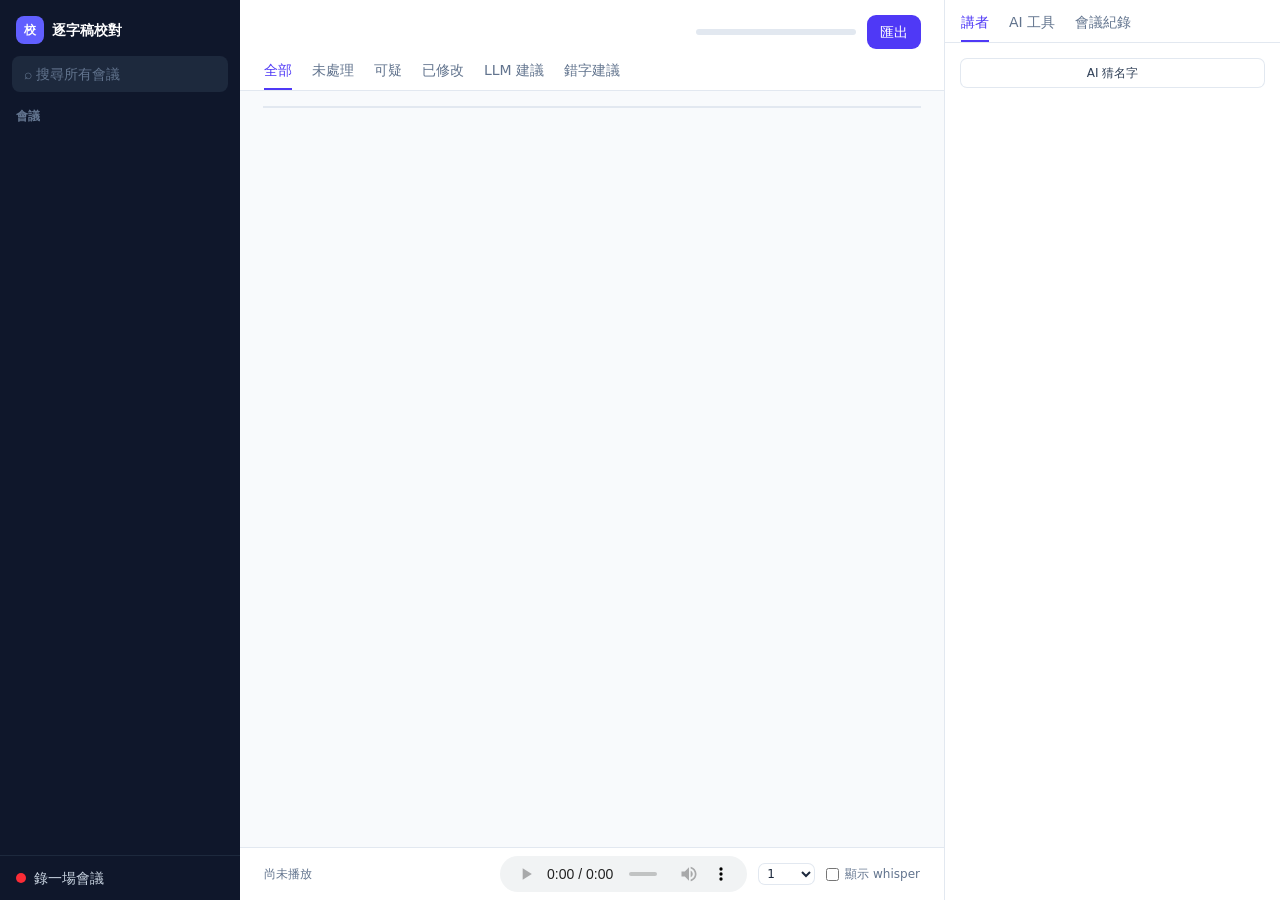
==== commit 942db1fc: "錄音頁可同時錄電腦播出的聲音、錄影完全無聲的警告、錄音錯誤看得到原因 錄電腦播出的聲音（遠端會議）：筆電麥克風陣列的回音消除會把喇叭播出的對方聲音消掉，只錄麥克風會只剩現場的人。勾選後用 soundc" ====
--- a/static/index.html
+++ b/static/index.html
@@ -25,7 +25,7 @@
     </div>
     <div class="mt-4 px-4 text-xs font-semibold tracking-wide text-slate-500">會議</div>
     <div id="meetings" class="mt-1 min-h-0 flex-1 space-y-0.5 overflow-auto px-2 pb-3"></div>
-    <a href="/record" class="flex items-center gap-2 border-t border-slate-800 px-4 py-3 hover:bg-slate-800"><span class="size-2.5 rounded-full bg-red-500"></span>錄一場實體會議</a>
+    <a href="/record" class="flex items-center gap-2 border-t border-slate-800 px-4 py-3 hover:bg-slate-800"><span class="size-2.5 rounded-full bg-red-500"></span>錄一場會議</a>
   </nav>
 
   <!-- 中欄：逐字稿 -->
@@ -35,9 +35,10 @@
         <div class="min-w-0">
           <h1 id="title" class="truncate text-lg font-semibold text-slate-900"></h1>
           <div id="meta" class="muted"></div>
+          <div id="warn" class="mt-1 hidden text-xs text-amber-700"></div>
         </div>
         <div class="ml-auto h-1.5 w-40 shrink-0 rounded-full bg-slate-200"><div id="bar" class="h-full w-0 rounded-full bg-emerald-500"></div></div>
-        <button id="export" class="btn btn-primary" title="匯出校對版（選存檔位置；會議資料夾也會留一份 corrected.md）">匯出</button>
+        <button id="export" class="btn btn-primary shrink-0" title="匯出校對版（選存檔位置；會議資料夾也會留一份 corrected.md）">匯出</button>
       </div>
       <div id="filters" class="mt-3 flex items-center gap-5 overflow-x-auto">
         <button class="tab on" data-f="all">全部 <span></span></button>
@@ -135,7 +136,7 @@
   nav.innerHTML = OV.map(m => {
     const pct = m.total ? Math.round(100 * m.done / m.total) : 0, on = m.name === name;
     return `<a data-p="${esc(m.name)}" class="block cursor-pointer rounded-lg px-2 py-2 ${on ? 'bg-slate-800 text-white' : 'hover:bg-slate-800'}" title="${esc(m.name)}">
-      <div class="flex justify-between gap-2"><span class="truncate">${esc(m.title)}</span><span class="shrink-0 text-xs text-slate-500">${esc(m.date.slice(5).replace('-', '/'))}</span></div>
+      <div class="flex justify-between gap-2"><span class="truncate">${m.silent?.length ? '<span class="text-amber-400" title="錄影有一段完全沒有聲音">⚠ </span>' : ''}${esc(m.title)}</span><span class="shrink-0 text-xs text-slate-500">${esc(m.date.slice(5).replace('-', '/'))}</span></div>
       <div class="mt-1.5 h-1 rounded-full bg-slate-700"><div class="h-full rounded-full bg-emerald-400" style="width:${pct}%"></div></div></a>`;
   }).join('');
   nav.scrollTop = y;
@@ -191,6 +192,11 @@
   $('#nowPlaying').textContent = '尚未播放';
   const m = OV.find(x => x.name === n) || {title: n, date: ''};
   $('#title').textContent = m.title; document.title = `${m.title}｜逐字稿校對`;
+  const silent = (m.silent || []).filter(([a, b]) => b > a);
+  $('#warn').textContent = silent.length ? '⚠ 錄影這幾段完全沒有聲音，逐字稿會缺這段：'
+    + silent.map(([a, b]) => `${fmt(a)}～${fmt(b)}（${Math.round((b - a) / 60)} 分鐘）`).join('、')
+    + '。常見原因是開錄的人把麥克風靜音，或電腦切換了音訊裝置。' : '';
+  $('#warn').classList.toggle('hidden', !silent.length);
   focusId = null; renderNav(); renderSpeakers(); renderList(); updateStat(); scroller.scrollTop = 0;
   if (curTab === 'notes') openNotes();
 }
--- a/static/app.css
+++ b/static/app.css
@@ -1,2 +1,2 @@
 /*! tailwindcss v4.3.3 | MIT License | https://tailwindcss.com */
-@layer properties{@supports (((-webkit-hyphens:none)) and (not (margin-trim:inline))) or ((-moz-orient:inline) and (not (color:rgb(from red r g b)))){*,:before,:after,::backdrop{--tw-space-y-reverse:0;--tw-divide-y-reverse:0;--tw-border-style:solid;--tw-leading:initial;--tw-font-weight:initial;--tw-tracking:initial;--tw-ordinal:initial;--tw-slashed-zero:initial;--tw-numeric-figure:initial;--tw-numeric-spacing:initial;--tw-numeric-fraction:initial;--tw-shadow:0 0 #0000;--tw-shadow-color:initial;--tw-shadow-alpha:100%;--tw-inset-shadow:0 0 #0000;--tw-inset-shadow-color:initial;--tw-inset-shadow-alpha:100%;--tw-ring-color:initial;--tw-ring-shadow:0 0 #0000;--tw-inset-ring-color:initial;--tw-inset-ring-shadow:0 0 #0000;--tw-ring-inset:initial;--tw-ring-offset-width:0px;--tw-ring-offset-color:#fff;--tw-ring-offset-shadow:0 0 #0000;--tw-blur:initial;--tw-brightness:initial;--tw-contrast:initial;--tw-grayscale:initial;--tw-hue-rotate:initial;--tw-invert:initial;--tw-opacity:initial;--tw-saturate:initial;--tw-sepia:initial;--tw-drop-shadow:initial;--tw-drop-shadow-color:initial;--tw-drop-shadow-alpha:100%;--tw-drop-shadow-size:initial}}}@layer theme{:root,:host{--font-sans:system-ui, "Noto Sans TC", "Microsoft JhengHei", sans-serif;--font-mono:ui-monospace, SFMono-Regular, Menlo, Monaco, Consolas, "Liberation Mono", "Courier New", monospace;--color-red-50:oklch(97.1% .013 17.38);--color-red-200:oklch(88.5% .062 18.334);--color-red-400:oklch(70.4% .191 22.216);--color-red-500:oklch(63.7% .237 25.331);--color-red-600:oklch(57.7% .245 27.325);--color-red-800:oklch(44.4% .177 26.899);--color-orange-50:oklch(98% .016 73.684);--color-orange-200:oklch(90.1% .076 70.697);--color-orange-500:oklch(70.5% .213 47.604);--color-orange-700:oklch(55.3% .195 38.402);--color-orange-800:oklch(47% .157 37.304);--color-amber-50:oklch(98.7% .022 95.277);--color-amber-100:oklch(96.2% .059 95.617);--color-amber-200:oklch(92.4% .12 95.746);--color-amber-400:oklch(82.8% .189 84.429);--color-amber-500:oklch(76.9% .188 70.08);--color-amber-600:oklch(66.6% .179 58.318);--color-amber-700:oklch(55.5% .163 48.998);--color-lime-500:oklch(76.8% .233 130.85);--color-lime-700:oklch(53.2% .157 131.589);--color-emerald-50:oklch(97.9% .021 166.113);--color-emerald-200:oklch(90.5% .093 164.15);--color-emerald-400:oklch(76.5% .177 163.223);--color-emerald-500:oklch(69.6% .17 162.48);--color-emerald-600:oklch(59.6% .145 163.225);--color-emerald-700:oklch(50.8% .118 165.612);--color-teal-500:oklch(70.4% .14 182.503);--color-teal-700:oklch(51.1% .096 186.391);--color-sky-500:oklch(68.5% .169 237.323);--color-sky-700:oklch(50% .134 242.749);--color-indigo-50:oklch(96.2% .018 272.314);--color-indigo-100:oklch(93% .034 272.788);--color-indigo-200:oklch(87% .065 274.039);--color-indigo-300:oklch(78.5% .115 274.713);--color-indigo-400:oklch(67.3% .182 276.935);--color-indigo-500:oklch(58.5% .233 277.117);--color-indigo-600:oklch(51.1% .262 276.966);--color-indigo-700:oklch(45.7% .24 277.023);--color-violet-500:oklch(60.6% .25 292.717);--color-violet-700:oklch(49.1% .27 292.581);--color-fuchsia-500:oklch(66.7% .295 322.15);--color-fuchsia-700:oklch(51.8% .253 323.949);--color-rose-500:oklch(64.5% .246 16.439);--color-rose-700:oklch(51.4% .222 16.935);--color-slate-50:oklch(98.4% .003 247.858);--color-slate-100:oklch(96.8% .007 247.896);--color-slate-200:oklch(92.9% .013 255.508);--color-slate-300:oklch(86.9% .022 252.894);--color-slate-400:oklch(70.4% .04 256.788);--color-slate-500:oklch(55.4% .046 257.417);--color-slate-600:oklch(44.6% .043 257.281);--color-slate-700:oklch(37.2% .044 257.287);--color-slate-800:oklch(27.9% .041 260.031);--color-slate-900:oklch(20.8% .042 265.755);--color-white:#fff;--spacing:.25rem;--container-3xl:48rem;--container-4xl:56rem;--text-xs:.75rem;--text-xs--line-height:calc(1 / .75);--text-sm:.875rem;--text-sm--line-height:calc(1.25 / .875);--text-base:1rem;--text-base--line-height:calc(1.5 / 1);--text-lg:1.125rem;--text-lg--line-height:calc(1.75 / 1.125);--text-5xl:3rem;--text-5xl--line-height:1;--font-weight-normal:400;--font-weight-medium:500;--font-weight-semibold:600;--tracking-wide:.025em;--leading-relaxed:1.625;--radius-sm:.25rem;--radius-md:.375rem;--radius-lg:.5rem;--radius-xl:.75rem;--animate-pulse:pulse 2s cubic-bezier(.4, 0, .6, 1) infinite;--default-transition-duration:.15s;--default-transition-timing-function:cubic-bezier(.4, 0, .2, 1);--default-font-family:var(--font-sans);--default-mono-font-family:var(--font-mono)}}@layer base{*,:after,:before,::backdrop{box-sizing:border-box;border:0 solid;margin:0;padding:0}::file-selector-button{box-sizing:border-box;border:0 solid;margin:0;padding:0}html,:host{-webkit-text-size-adjust:100%;tab-size:4;line-height:1.5;font-family:var(--default-font-family,-apple-system, BlinkMacSystemFont, "Segoe UI", Roboto, "Helvetica Neue", "Noto Sans", Arial, sans-serif, "Apple Color Emoji", "Segoe UI Emoji", "Segoe UI Symbol", "Noto Color Emoji");font-feature-settings:var(--default-font-feature-settings,normal);font-variation-settings:var(--default-font-variation-settings,normal);-webkit-tap-highlight-color:transparent}hr{height:0;color:inherit;border-top-width:1px}abbr:where([title]){-webkit-text-decoration:underline dotted;text-decoration:underline dotted}h1,h2,h3,h4,h5,h6{font-size:inherit;font-weight:inherit}a{color:inherit;-webkit-text-decoration:inherit;-webkit-text-decoration:inherit;-webkit-text-decoration:inherit;text-decoration:inherit}b,strong{font-weight:bolder}code,kbd,samp,pre{font-family:var(--default-mono-font-family,ui-monospace, SFMono-Regular, Menlo, Monaco, Consolas, "Liberation Mono", "Courier New", monospace);font-feature-settings:var(--default-mono-font-feature-settings,normal);font-variation-settings:var(--default-mono-font-variation-settings,normal);font-size:1em}small{font-size:80%}sub,sup{vertical-align:baseline;font-size:75%;line-height:0;position:relative}sub{bottom:-.25em}sup{top:-.5em}table{text-indent:0;border-color:inherit;border-collapse:collapse}:-moz-focusring:where(:not(iframe)){outline:auto}progress{vertical-align:baseline}summary{display:list-item}ol,ul,menu{list-style:none}img,svg,video,canvas,audio,iframe,embed,object{vertical-align:middle;display:block}img,video{max-width:100%;height:auto}button,input,select,optgroup,textarea{font:inherit;font-feature-settings:inherit;font-variation-settings:inherit;letter-spacing:inherit;color:inherit;opacity:1;background-color:#0000;border-radius:0}::file-selector-button{font:inherit;font-feature-settings:inherit;font-variation-settings:inherit;letter-spacing:inherit;color:inherit;opacity:1;background-color:#0000;border-radius:0}:where(select:is([multiple],[size])) optgroup{font-weight:bolder}:where(select:is([multiple],[size])) optgroup option{padding-inline-start:20px}::file-selector-button{margin-inline-end:4px}::placeholder{opacity:1}@supports (not ((-webkit-appearance:-apple-pay-button))) or (contain-intrinsic-size:1px){::placeholder{color:currentColor}@supports (color:color-mix(in lab, red, red)){::placeholder{color:color-mix(in oklab, currentcolor 50%, transparent)}}}textarea{resize:vertical}::-webkit-search-decoration{-webkit-appearance:none}::-webkit-date-and-time-value{min-height:1lh;text-align:inherit}::-webkit-datetime-edit{display:inline-flex}::-webkit-datetime-edit-fields-wrapper{padding:0}::-webkit-datetime-edit{padding-block:0}::-webkit-datetime-edit-year-field{padding-block:0}::-webkit-datetime-edit-month-field{padding-block:0}::-webkit-datetime-edit-day-field{padding-block:0}::-webkit-datetime-edit-hour-field{padding-block:0}::-webkit-datetime-edit-minute-field{padding-block:0}::-webkit-datetime-edit-second-field{padding-block:0}::-webkit-datetime-edit-millisecond-field{padding-block:0}::-webkit-datetime-edit-meridiem-field{padding-block:0}::-webkit-calendar-picker-indicator{line-height:1}:-moz-ui-invalid{box-shadow:none}button,input:where([type=button],[type=reset],[type=submit]){appearance:button}::file-selector-button{appearance:button}::-webkit-inner-spin-button{height:auto}::-webkit-outer-spin-button{height:auto}[hidden]:where(:not([hidden=until-found])){display:none!important}}@layer components{.btn{cursor:pointer;justify-content:center;align-items:center;gap:calc(var(--spacing) * 1.5);border-radius:var(--radius-lg);background-color:var(--color-white);padding-inline:calc(var(--spacing) * 3);padding-block:calc(var(--spacing) * 1.5);font-size:var(--text-sm);line-height:var(--tw-leading,var(--text-sm--line-height));color:var(--color-slate-700);--tw-ring-shadow:var(--tw-ring-inset,) 0 0 0 calc(1px + var(--tw-ring-offset-width)) var(--tw-ring-color,currentcolor);box-shadow:var(--tw-inset-shadow), var(--tw-inset-ring-shadow), var(--tw-ring-offset-shadow), var(--tw-ring-shadow), var(--tw-shadow);--tw-ring-color:var(--color-slate-200);display:inline-flex}@media (hover:hover){.btn:hover{background-color:var(--color-slate-50)}}.btn:disabled{cursor:default;opacity:.5}.btn-primary{background-color:var(--color-indigo-600);--tw-font-weight:var(--font-weight-medium);font-weight:var(--font-weight-medium);color:var(--color-white);--tw-ring-color:var(--color-indigo-600)}@media (hover:hover){.btn-primary:hover{background-color:var(--color-indigo-500)}}.btn-xs{border-radius:var(--radius-md);padding-inline:calc(var(--spacing) * 2);padding-block:calc(var(--spacing) * .5);font-size:var(--text-xs);line-height:var(--tw-leading,var(--text-xs--line-height))}.link{cursor:pointer;color:var(--color-indigo-600)}@media (hover:hover){.link:hover{text-decoration-line:underline}}.muted{font-size:var(--text-xs);line-height:var(--tw-leading,var(--text-xs--line-height));color:var(--color-slate-500)}.field{border-radius:var(--radius-lg);border-style:var(--tw-border-style);border-width:1px;border-color:var(--color-slate-200);background-color:var(--color-white);width:100%;padding-inline:calc(var(--spacing) * 2.5);padding-block:calc(var(--spacing) * 1.5)}.field:focus{border-color:var(--color-indigo-400);--tw-ring-shadow:var(--tw-ring-inset,) 0 0 0 calc(2px + var(--tw-ring-offset-width)) var(--tw-ring-color,currentcolor);box-shadow:var(--tw-inset-shadow), var(--tw-inset-ring-shadow), var(--tw-ring-offset-shadow), var(--tw-ring-shadow), var(--tw-shadow);--tw-ring-color:var(--color-indigo-200);--tw-outline-style:none;outline-style:none}.card{border-radius:var(--radius-xl);background-color:var(--color-white);padding:calc(var(--spacing) * 3);--tw-ring-shadow:var(--tw-ring-inset,) 0 0 0 calc(1px + var(--tw-ring-offset-width)) var(--tw-ring-color,currentcolor);box-shadow:var(--tw-inset-shadow), var(--tw-inset-ring-shadow), var(--tw-ring-offset-shadow), var(--tw-ring-shadow), var(--tw-shadow);--tw-ring-color:var(--color-slate-200)}.section-title{font-size:var(--text-xs);line-height:var(--tw-leading,var(--text-xs--line-height));--tw-font-weight:var(--font-weight-semibold);font-weight:var(--font-weight-semibold);--tw-tracking:var(--tracking-wide);letter-spacing:var(--tracking-wide);color:var(--color-slate-500)}.tab{cursor:pointer;border-bottom-style:var(--tw-border-style);padding-bottom:calc(var(--spacing) * 2);white-space:nowrap;color:var(--color-slate-500);border-color:#0000;border-bottom-width:2px}@media (hover:hover){.tab:hover{color:var(--color-slate-800)}}.tab.on{border-color:var(--color-indigo-600);--tw-font-weight:var(--font-weight-medium);font-weight:var(--font-weight-medium);color:var(--color-indigo-600)}.row{gap:calc(var(--spacing) * 3);border-left-style:var(--tw-border-style);padding-inline:calc(var(--spacing) * 5);padding-block:calc(var(--spacing) * 3);border-left-width:4px;border-left-color:#0000;grid-template-columns:3.5rem 1fr;display:grid}.row.accepted{border-left-color:var(--color-emerald-500)}.row.edited{border-left-color:var(--color-indigo-500)}.row.suspect.pending{border-left-color:var(--color-amber-400)}.row.focus{background-color:#eef2ff99}@supports (color:color-mix(in lab, red, red)){.row.focus{background-color:color-mix(in oklab, var(--color-indigo-50) 60%, transparent)}}.row.focus{--tw-ring-shadow:var(--tw-ring-inset,) 0 0 0 calc(2px + var(--tw-ring-offset-width)) var(--tw-ring-color,currentcolor);box-shadow:var(--tw-inset-shadow), var(--tw-inset-ring-shadow), var(--tw-ring-offset-shadow), var(--tw-ring-shadow), var(--tw-shadow);--tw-ring-color:var(--color-indigo-200);--tw-ring-inset:inset}.row .time{cursor:pointer;padding-top:calc(var(--spacing) * 1.5);color:var(--color-slate-400);--tw-numeric-spacing:tabular-nums;font-variant-numeric:var(--tw-ordinal,) var(--tw-slashed-zero,) var(--tw-numeric-figure,) var(--tw-numeric-spacing,) var(--tw-numeric-fraction,)}@media (hover:hover){.row .time:hover{color:var(--color-indigo-600)}}.row.playing .time{--tw-font-weight:var(--font-weight-semibold);font-weight:var(--font-weight-semibold);color:var(--color-indigo-600)}.row textarea{field-sizing:content;min-height:calc(var(--spacing) * 8);resize:none;border-radius:var(--radius-lg);border-style:var(--tw-border-style);width:100%;padding-inline:calc(var(--spacing) * 2);padding-block:var(--spacing);--tw-leading:var(--leading-relaxed);line-height:var(--leading-relaxed);background-color:#0000;border-width:1px;border-color:#0000;overflow:hidden}.row textarea:focus{--tw-outline-style:none;outline-style:none}.row.focus textarea,.row textarea:focus{border-color:var(--color-indigo-300);background-color:var(--color-white)}.row .actions{margin-top:calc(var(--spacing) * 2);align-items:center;gap:calc(var(--spacing) * 1.5);flex-wrap:wrap;display:none}.row:hover .actions,.row.focus .actions{display:flex}.sub{margin-top:var(--spacing);padding-inline:calc(var(--spacing) * 2);font-size:var(--text-xs);line-height:var(--tw-leading,var(--text-xs--line-height));white-space:pre-wrap;color:var(--color-slate-500)}.sub.orig{color:var(--color-slate-400);text-decoration-line:line-through;-webkit-text-decoration-color:var(--color-slate-300);-webkit-text-decoration-color:var(--color-slate-300);text-decoration-color:var(--color-slate-300)}.fix{margin-top:calc(var(--spacing) * 1.5);align-items:center;gap:calc(var(--spacing) * 2);padding-inline:calc(var(--spacing) * 2);font-size:var(--text-xs);line-height:var(--tw-leading,var(--text-xs--line-height));flex-wrap:wrap;display:flex}.fix .pair{border-radius:var(--radius-md);background-color:var(--color-amber-50);padding-inline:calc(var(--spacing) * 1.5);padding-block:calc(var(--spacing) * .5);--tw-ring-shadow:var(--tw-ring-inset,) 0 0 0 calc(1px + var(--tw-ring-offset-width)) var(--tw-ring-color,currentcolor);box-shadow:var(--tw-inset-shadow), var(--tw-inset-ring-shadow), var(--tw-ring-offset-shadow), var(--tw-ring-shadow), var(--tw-shadow);--tw-ring-color:var(--color-amber-200)}.fix del{color:var(--color-red-600)}.fix ins{--tw-font-weight:var(--font-weight-semibold);font-weight:var(--font-weight-semibold);color:var(--color-emerald-700);text-decoration-line:none}.sug{margin-top:calc(var(--spacing) * 2);align-items:center;gap:calc(var(--spacing) * 2);border-radius:var(--radius-lg);background-color:var(--color-indigo-50);padding-inline:calc(var(--spacing) * 2.5);padding-block:calc(var(--spacing) * 2);--tw-ring-shadow:var(--tw-ring-inset,) 0 0 0 calc(1px + var(--tw-ring-offset-width)) var(--tw-ring-color,currentcolor);box-shadow:var(--tw-inset-shadow), var(--tw-inset-ring-shadow), var(--tw-ring-offset-shadow), var(--tw-ring-shadow), var(--tw-shadow);--tw-ring-color:var(--color-indigo-100);flex-wrap:wrap;display:flex}.shot{margin-bottom:calc(var(--spacing) * 2);align-items:flex-start;gap:calc(var(--spacing) * 3);padding-inline:calc(var(--spacing) * 2);font-size:var(--text-xs);line-height:var(--tw-leading,var(--text-xs--line-height));color:var(--color-slate-500);display:flex}.shot img{width:calc(var(--spacing) * 52);cursor:zoom-in;border-radius:var(--radius-lg);--tw-ring-shadow:var(--tw-ring-inset,) 0 0 0 calc(1px + var(--tw-ring-offset-width)) var(--tw-ring-color,currentcolor);box-shadow:var(--tw-inset-shadow), var(--tw-inset-ring-shadow), var(--tw-ring-offset-shadow), var(--tw-ring-shadow), var(--tw-shadow);--tw-ring-color:var(--color-slate-200);display:block}.sr{cursor:pointer;border-radius:var(--radius-md);padding-inline:calc(var(--spacing) * 2);padding-block:var(--spacing)}@media (hover:hover){.sr:hover{background-color:var(--color-slate-100)}}mark{border-radius:var(--radius-sm);background-color:var(--color-amber-200);padding-inline:calc(var(--spacing) * .5);color:inherit}.notes h2{margin-top:var(--spacing);margin-bottom:calc(var(--spacing) * 2);font-size:var(--text-base);line-height:var(--tw-leading,var(--text-base--line-height));--tw-font-weight:var(--font-weight-semibold);font-weight:var(--font-weight-semibold);color:var(--color-slate-900)}.notes h3{margin-top:calc(var(--spacing) * 4);margin-bottom:var(--spacing);font-size:var(--text-sm);line-height:var(--tw-leading,var(--text-sm--line-height));--tw-font-weight:var(--font-weight-semibold);font-weight:var(--font-weight-semibold);color:var(--color-slate-800)}.notes p{--tw-leading:var(--leading-relaxed);line-height:var(--leading-relaxed)}.notes ul{margin-block:var(--spacing);list-style-type:disc}:where(.notes ul>:not(:last-child)){--tw-space-y-reverse:0;margin-block-start:calc(var(--spacing) * var(--tw-space-y-reverse));margin-block-end:calc(var(--spacing) * calc(1 - var(--tw-space-y-reverse)))}.notes ul{padding-left:calc(var(--spacing) * 5)}.notes table{border-collapse:collapse;width:100%;font-size:var(--text-xs);line-height:var(--tw-leading,var(--text-xs--line-height))}.notes td,.notes th{border-style:var(--tw-border-style);border-width:1px;border-color:var(--color-slate-200);padding-inline:calc(var(--spacing) * 1.5);padding-block:var(--spacing);text-align:left;vertical-align:top}.notes .nw{white-space:nowrap}.notes .kv{color:var(--color-slate-500)}.notes .ts{margin-right:var(--spacing);cursor:pointer;white-space:nowrap;color:var(--color-indigo-600);--tw-numeric-spacing:tabular-nums;font-variant-numeric:var(--tw-ordinal,) var(--tw-slashed-zero,) var(--tw-numeric-figure,) var(--tw-numeric-spacing,) var(--tw-numeric-fraction,)}@media (hover:hover){.notes .ts:hover{text-decoration-line:underline}}.notes textarea{margin-top:var(--spacing);border-radius:var(--radius-lg);border-style:var(--tw-border-style);border-width:1px;border-color:var(--color-slate-200);background-color:var(--color-white);width:100%;padding-inline:calc(var(--spacing) * 2.5);padding-block:calc(var(--spacing) * 1.5)}.notes textarea:focus{border-color:var(--color-indigo-400);--tw-ring-shadow:var(--tw-ring-inset,) 0 0 0 calc(2px + var(--tw-ring-offset-width)) var(--tw-ring-color,currentcolor);box-shadow:var(--tw-inset-shadow), var(--tw-inset-ring-shadow), var(--tw-ring-offset-shadow), var(--tw-ring-shadow), var(--tw-shadow);--tw-ring-color:var(--color-indigo-200);--tw-outline-style:none;outline-style:none}kbd{border-style:var(--tw-border-style);border-width:1px;border-color:var(--color-slate-300);background-color:var(--color-slate-50);padding-inline:var(--spacing);color:var(--color-slate-600);border-radius:.25rem;font-size:11px}}@layer utilities{.pointer-events-none{pointer-events:none}.absolute{position:absolute}.fixed{position:fixed}.relative{position:relative}.sticky{position:sticky}.top-0{top:0}.right-6{right:calc(var(--spacing) * 6)}.bottom-16{bottom:calc(var(--spacing) * 16)}.left-full{left:100%}.z-10{z-index:10}.z-30{z-index:30}.z-40{z-index:40}.mx-auto{margin-inline:auto}.my-2{margin-block:calc(var(--spacing) * 2)}.mt-0\.5{margin-top:calc(var(--spacing) * .5)}.mt-1{margin-top:var(--spacing)}.mt-1\.5{margin-top:calc(var(--spacing) * 1.5)}.mt-2{margin-top:calc(var(--spacing) * 2)}.mt-3{margin-top:calc(var(--spacing) * 3)}.mt-4{margin-top:calc(var(--spacing) * 4)}.mr-2{margin-right:calc(var(--spacing) * 2)}.mb-0\.5{margin-bottom:calc(var(--spacing) * .5)}.mb-1{margin-bottom:var(--spacing)}.ml-0\.5{margin-left:calc(var(--spacing) * .5)}.ml-1{margin-left:var(--spacing)}.ml-2{margin-left:calc(var(--spacing) * 2)}.ml-auto{margin-left:auto}.block{display:block}.flex{display:flex}.grid{display:grid}.hidden{display:none}.size-2\.5{width:calc(var(--spacing) * 2.5);height:calc(var(--spacing) * 2.5)}.size-3{width:calc(var(--spacing) * 3);height:calc(var(--spacing) * 3)}.size-7{width:calc(var(--spacing) * 7);height:calc(var(--spacing) * 7)}.h-1{height:var(--spacing)}.h-1\.5{height:calc(var(--spacing) * 1.5)}.h-3\.5{height:calc(var(--spacing) * 3.5)}.h-9{height:calc(var(--spacing) * 9)}.h-full{height:100%}.h-screen{height:100vh}.max-h-\[80vh\]{max-height:80vh}.min-h-0{min-height:0}.min-h-screen{min-height:100vh}.w-0{width:0}.w-40{width:calc(var(--spacing) * 40)}.w-56{width:calc(var(--spacing) * 56)}.w-\[36rem\]{width:36rem}.w-full{width:100%}.max-w-3xl{max-width:var(--container-3xl)}.max-w-4xl{max-width:var(--container-4xl)}.min-w-0{min-width:0}.flex-1{flex:1}.shrink-0{flex-shrink:0}.animate-pulse{animation:var(--animate-pulse)}.cursor-pointer{cursor:pointer}.list-disc{list-style-type:disc}.grid-cols-\[15rem_1fr_21rem\]{grid-template-columns:15rem 1fr 21rem}.flex-col{flex-direction:column}.flex-wrap{flex-wrap:wrap}.place-items-center{place-items:center}.items-baseline{align-items:baseline}.items-center{align-items:center}.justify-between{justify-content:space-between}.gap-1\.5{gap:calc(var(--spacing) * 1.5)}.gap-2{gap:calc(var(--spacing) * 2)}.gap-3{gap:calc(var(--spacing) * 3)}.gap-4{gap:calc(var(--spacing) * 4)}.gap-5{gap:calc(var(--spacing) * 5)}:where(.space-y-0\.5>:not(:last-child)){--tw-space-y-reverse:0;margin-block-start:calc(calc(var(--spacing) * .5) * var(--tw-space-y-reverse));margin-block-end:calc(calc(var(--spacing) * .5) * calc(1 - var(--tw-space-y-reverse)))}:where(.space-y-1>:not(:last-child)){--tw-space-y-reverse:0;margin-block-start:calc(var(--spacing) * var(--tw-space-y-reverse));margin-block-end:calc(var(--spacing) * calc(1 - var(--tw-space-y-reverse)))}:where(.space-y-2>:not(:last-child)){--tw-space-y-reverse:0;margin-block-start:calc(calc(var(--spacing) * 2) * var(--tw-space-y-reverse));margin-block-end:calc(calc(var(--spacing) * 2) * calc(1 - var(--tw-space-y-reverse)))}:where(.space-y-3>:not(:last-child)){--tw-space-y-reverse:0;margin-block-start:calc(calc(var(--spacing) * 3) * var(--tw-space-y-reverse));margin-block-end:calc(calc(var(--spacing) * 3) * calc(1 - var(--tw-space-y-reverse)))}:where(.space-y-4>:not(:last-child)){--tw-space-y-reverse:0;margin-block-start:calc(calc(var(--spacing) * 4) * var(--tw-space-y-reverse));margin-block-end:calc(calc(var(--spacing) * 4) * calc(1 - var(--tw-space-y-reverse)))}:where(.divide-y>:not(:last-child)){--tw-divide-y-reverse:0;border-bottom-style:var(--tw-border-style);border-top-style:var(--tw-border-style);border-top-width:calc(1px * var(--tw-divide-y-reverse));border-bottom-width:calc(1px * calc(1 - var(--tw-divide-y-reverse)))}:where(.divide-slate-200>:not(:last-child)){border-color:var(--color-slate-200)}.truncate{text-overflow:ellipsis;white-space:nowrap;overflow:hidden}.overflow-auto{overflow:auto}.overflow-hidden{overflow:hidden}.overflow-x-auto{overflow-x:auto}.rounded{border-radius:.25rem}.rounded-full{border-radius:3.40282e38px}.rounded-lg{border-radius:var(--radius-lg)}.rounded-md{border-radius:var(--radius-md)}.rounded-xl{border-radius:var(--radius-xl)}.border-t{border-top-style:var(--tw-border-style);border-top-width:1px}.border-b{border-bottom-style:var(--tw-border-style);border-bottom-width:1px}.border-l{border-left-style:var(--tw-border-style);border-left-width:1px}.border-slate-100{border-color:var(--color-slate-100)}.border-slate-200{border-color:var(--color-slate-200)}.border-slate-800{border-color:var(--color-slate-800)}.bg-amber-100{background-color:var(--color-amber-100)}.bg-amber-500{background-color:var(--color-amber-500)}.bg-emerald-50{background-color:var(--color-emerald-50)}.bg-emerald-400{background-color:var(--color-emerald-400)}.bg-emerald-500{background-color:var(--color-emerald-500)}.bg-emerald-600{background-color:var(--color-emerald-600)}.bg-fuchsia-500{background-color:var(--color-fuchsia-500)}.bg-indigo-50{background-color:var(--color-indigo-50)}.bg-indigo-100{background-color:var(--color-indigo-100)}.bg-indigo-500{background-color:var(--color-indigo-500)}.bg-lime-500{background-color:var(--color-lime-500)}.bg-orange-50{background-color:var(--color-orange-50)}.bg-orange-500{background-color:var(--color-orange-500)}.bg-red-50{background-color:var(--color-red-50)}.bg-red-500{background-color:var(--color-red-500)}.bg-red-600{background-color:var(--color-red-600)}.bg-rose-500{background-color:var(--color-rose-500)}.bg-sky-500{background-color:var(--color-sky-500)}.bg-slate-50{background-color:var(--color-slate-50)}.bg-slate-200{background-color:var(--color-slate-200)}.bg-slate-700{background-color:var(--color-slate-700)}.bg-slate-800{background-color:var(--color-slate-800)}.bg-slate-900{background-color:var(--color-slate-900)}.bg-slate-900\/90{background-color:#0f172be6}@supports (color:color-mix(in lab, red, red)){.bg-slate-900\/90{background-color:color-mix(in oklab, var(--color-slate-900) 90%, transparent)}}.bg-teal-500{background-color:var(--color-teal-500)}.bg-violet-500{background-color:var(--color-violet-500)}.bg-white{background-color:var(--color-white)}.p-2{padding:calc(var(--spacing) * 2)}.p-2\.5{padding:calc(var(--spacing) * 2.5)}.p-3{padding:calc(var(--spacing) * 3)}.p-4{padding:calc(var(--spacing) * 4)}.p-5{padding:calc(var(--spacing) * 5)}.p-6{padding:calc(var(--spacing) * 6)}.px-1{padding-inline:var(--spacing)}.px-1\.5{padding-inline:calc(var(--spacing) * 1.5)}.px-2{padding-inline:calc(var(--spacing) * 2)}.px-3{padding-inline:calc(var(--spacing) * 3)}.px-4{padding-inline:calc(var(--spacing) * 4)}.px-5{padding-inline:calc(var(--spacing) * 5)}.px-6{padding-inline:calc(var(--spacing) * 6)}.py-0\.5{padding-block:calc(var(--spacing) * .5)}.py-1{padding-block:var(--spacing)}.py-1\.5{padding-block:calc(var(--spacing) * 1.5)}.py-2{padding-block:calc(var(--spacing) * 2)}.py-2\.5{padding-block:calc(var(--spacing) * 2.5)}.py-3{padding-block:calc(var(--spacing) * 3)}.py-4{padding-block:calc(var(--spacing) * 4)}.py-6{padding-block:calc(var(--spacing) * 6)}.pt-1{padding-top:var(--spacing)}.pt-3{padding-top:calc(var(--spacing) * 3)}.pt-4{padding-top:calc(var(--spacing) * 4)}.pb-3{padding-bottom:calc(var(--spacing) * 3)}.pl-5{padding-left:calc(var(--spacing) * 5)}.text-center{text-align:center}.text-5xl{font-size:var(--text-5xl);line-height:var(--tw-leading,var(--text-5xl--line-height))}.text-lg{font-size:var(--text-lg);line-height:var(--tw-leading,var(--text-lg--line-height))}.text-sm{font-size:var(--text-sm);line-height:var(--tw-leading,var(--text-sm--line-height))}.text-xs{font-size:var(--text-xs);line-height:var(--tw-leading,var(--text-xs--line-height))}.text-\[15px\]{font-size:15px}.leading-relaxed{--tw-leading:var(--leading-relaxed);line-height:var(--leading-relaxed)}.font-medium{--tw-font-weight:var(--font-weight-medium);font-weight:var(--font-weight-medium)}.font-normal{--tw-font-weight:var(--font-weight-normal);font-weight:var(--font-weight-normal)}.font-semibold{--tw-font-weight:var(--font-weight-semibold);font-weight:var(--font-weight-semibold)}.tracking-wide{--tw-tracking:var(--tracking-wide);letter-spacing:var(--tracking-wide)}.whitespace-nowrap{white-space:nowrap}.whitespace-pre-wrap{white-space:pre-wrap}.text-amber-400{color:var(--color-amber-400)}.text-amber-600{color:var(--color-amber-600)}.text-amber-700{color:var(--color-amber-700)}.text-emerald-600{color:var(--color-emerald-600)}.text-emerald-700{color:var(--color-emerald-700)}.text-fuchsia-700{color:var(--color-fuchsia-700)}.text-indigo-600{color:var(--color-indigo-600)}.text-indigo-700{color:var(--color-indigo-700)}.text-lime-700{color:var(--color-lime-700)}.text-orange-700{color:var(--color-orange-700)}.text-orange-800{color:var(--color-orange-800)}.text-red-400{color:var(--color-red-400)}.text-red-800{color:var(--color-red-800)}.text-rose-700{color:var(--color-rose-700)}.text-sky-700{color:var(--color-sky-700)}.text-slate-200{color:var(--color-slate-200)}.text-slate-300{color:var(--color-slate-300)}.text-slate-400{color:var(--color-slate-400)}.text-slate-500{color:var(--color-slate-500)}.text-slate-600{color:var(--color-slate-600)}.text-slate-700{color:var(--color-slate-700)}.text-slate-800{color:var(--color-slate-800)}.text-slate-900{color:var(--color-slate-900)}.text-teal-700{color:var(--color-teal-700)}.text-violet-700{color:var(--color-violet-700)}.text-white{color:var(--color-white)}.tabular-nums{--tw-numeric-spacing:tabular-nums;font-variant-numeric:var(--tw-ordinal,) var(--tw-slashed-zero,) var(--tw-numeric-figure,) var(--tw-numeric-spacing,) var(--tw-numeric-fraction,)}.antialiased{-webkit-font-smoothing:antialiased;-moz-osx-font-smoothing:grayscale}.accent-indigo-600{accent-color:var(--color-indigo-600)}.opacity-0{opacity:0}.shadow-2xl{--tw-shadow:0 25px 50px -12px var(--tw-shadow-color,#00000040);box-shadow:var(--tw-inset-shadow), var(--tw-inset-ring-shadow), var(--tw-ring-offset-shadow), var(--tw-ring-shadow), var(--tw-shadow)}.ring-1{--tw-ring-shadow:var(--tw-ring-inset,) 0 0 0 calc(1px + var(--tw-ring-offset-width)) var(--tw-ring-color,currentcolor);box-shadow:var(--tw-inset-shadow), var(--tw-inset-ring-shadow), var(--tw-ring-offset-shadow), var(--tw-ring-shadow), var(--tw-shadow)}.ring-emerald-200{--tw-ring-color:var(--color-emerald-200)}.ring-emerald-600{--tw-ring-color:var(--color-emerald-600)}.ring-orange-200{--tw-ring-color:var(--color-orange-200)}.ring-red-200{--tw-ring-color:var(--color-red-200)}.ring-red-600{--tw-ring-color:var(--color-red-600)}.ring-slate-200{--tw-ring-color:var(--color-slate-200)}.filter{filter:var(--tw-blur,) var(--tw-brightness,) var(--tw-contrast,) var(--tw-grayscale,) var(--tw-hue-rotate,) var(--tw-invert,) var(--tw-saturate,) var(--tw-sepia,) var(--tw-drop-shadow,)}.transition-\[width\]{transition-property:width;transition-timing-function:var(--tw-ease,var(--default-transition-timing-function));transition-duration:var(--tw-duration,var(--default-transition-duration))}.transition-opacity{transition-property:opacity;transition-timing-function:var(--tw-ease,var(--default-transition-timing-function));transition-duration:var(--tw-duration,var(--default-transition-duration))}.placeholder\:text-slate-500::placeholder{color:var(--color-slate-500)}.last\:border-0:last-child{border-style:var(--tw-border-style);border-width:0}@media (hover:hover){.hover\:bg-emerald-500:hover{background-color:var(--color-emerald-500)}.hover\:bg-red-500:hover{background-color:var(--color-red-500)}.hover\:bg-slate-600:hover{background-color:var(--color-slate-600)}.hover\:bg-slate-800:hover{background-color:var(--color-slate-800)}.hover\:text-white:hover{color:var(--color-white)}}.focus\:ring-2:focus{--tw-ring-shadow:var(--tw-ring-inset,) 0 0 0 calc(2px + var(--tw-ring-offset-width)) var(--tw-ring-color,currentcolor);box-shadow:var(--tw-inset-shadow), var(--tw-inset-ring-shadow), var(--tw-ring-offset-shadow), var(--tw-ring-shadow), var(--tw-shadow)}.focus\:ring-indigo-400:focus{--tw-ring-color:var(--color-indigo-400)}.focus\:outline-none:focus{--tw-outline-style:none;outline-style:none}.disabled\:opacity-60:disabled{opacity:.6}@media (min-width:96rem){.\32 xl\:grid-cols-\[16rem_1fr_24rem\]{grid-template-columns:16rem 1fr 24rem}}}@property --tw-space-y-reverse{syntax:"*";inherits:false;initial-value:0}@property --tw-divide-y-reverse{syntax:"*";inherits:false;initial-value:0}@property --tw-border-style{syntax:"*";inherits:false;initial-value:solid}@property --tw-leading{syntax:"*";inherits:false}@property --tw-font-weight{syntax:"*";inherits:false}@property --tw-tracking{syntax:"*";inherits:false}@property --tw-ordinal{syntax:"*";inherits:false}@property --tw-slashed-zero{syntax:"*";inherits:false}@property --tw-numeric-figure{syntax:"*";inherits:false}@property --tw-numeric-spacing{syntax:"*";inherits:false}@property --tw-numeric-fraction{syntax:"*";inherits:false}@property --tw-shadow{syntax:"*";inherits:false;initial-value:0 0 #0000}@property --tw-shadow-color{syntax:"*";inherits:false}@property --tw-shadow-alpha{syntax:"<percentage>";inherits:false;initial-value:100%}@property --tw-inset-shadow{syntax:"*";inherits:false;initial-value:0 0 #0000}@property --tw-inset-shadow-color{syntax:"*";inherits:false}@property --tw-inset-shadow-alpha{syntax:"<percentage>";inherits:false;initial-value:100%}@property --tw-ring-color{syntax:"*";inherits:false}@property --tw-ring-shadow{syntax:"*";inherits:false;initial-value:0 0 #0000}@property --tw-inset-ring-color{syntax:"*";inherits:false}@property --tw-inset-ring-shadow{syntax:"*";inherits:false;initial-value:0 0 #0000}@property --tw-ring-inset{syntax:"*";inherits:false}@property --tw-ring-offset-width{syntax:"<length>";inherits:false;initial-value:0}@property --tw-ring-offset-color{syntax:"*";inherits:false;initial-value:#fff}@property --tw-ring-offset-shadow{syntax:"*";inherits:false;initial-value:0 0 #0000}@property --tw-blur{syntax:"*";inherits:false}@property --tw-brightness{syntax:"*";inherits:false}@property --tw-contrast{syntax:"*";inherits:false}@property --tw-grayscale{syntax:"*";inherits:false}@property --tw-hue-rotate{syntax:"*";inherits:false}@property --tw-invert{syntax:"*";inherits:false}@property --tw-opacity{syntax:"*";inherits:false}@property --tw-saturate{syntax:"*";inherits:false}@property --tw-sepia{syntax:"*";inherits:false}@property --tw-drop-shadow{syntax:"*";inherits:false}@property --tw-drop-shadow-color{syntax:"*";inherits:false}@property --tw-drop-shadow-alpha{syntax:"<percentage>";inherits:false;initial-value:100%}@property --tw-drop-shadow-size{syntax:"*";inherits:false}@keyframes pulse{50%{opacity:.5}}+@layer properties{@supports (((-webkit-hyphens:none)) and (not (margin-trim:inline))) or ((-moz-orient:inline) and (not (color:rgb(from red r g b)))){*,:before,:after,::backdrop{--tw-space-y-reverse:0;--tw-divide-y-reverse:0;--tw-border-style:solid;--tw-leading:initial;--tw-font-weight:initial;--tw-tracking:initial;--tw-ordinal:initial;--tw-slashed-zero:initial;--tw-numeric-figure:initial;--tw-numeric-spacing:initial;--tw-numeric-fraction:initial;--tw-shadow:0 0 #0000;--tw-shadow-color:initial;--tw-shadow-alpha:100%;--tw-inset-shadow:0 0 #0000;--tw-inset-shadow-color:initial;--tw-inset-shadow-alpha:100%;--tw-ring-color:initial;--tw-ring-shadow:0 0 #0000;--tw-inset-ring-color:initial;--tw-inset-ring-shadow:0 0 #0000;--tw-ring-inset:initial;--tw-ring-offset-width:0px;--tw-ring-offset-color:#fff;--tw-ring-offset-shadow:0 0 #0000;--tw-blur:initial;--tw-brightness:initial;--tw-contrast:initial;--tw-grayscale:initial;--tw-hue-rotate:initial;--tw-invert:initial;--tw-opacity:initial;--tw-saturate:initial;--tw-sepia:initial;--tw-drop-shadow:initial;--tw-drop-shadow-color:initial;--tw-drop-shadow-alpha:100%;--tw-drop-shadow-size:initial}}}@layer theme{:root,:host{--font-sans:system-ui, "Noto Sans TC", "Microsoft JhengHei", sans-serif;--font-mono:ui-monospace, SFMono-Regular, Menlo, Monaco, Consolas, "Liberation Mono", "Courier New", monospace;--color-red-50:oklch(97.1% .013 17.38);--color-red-200:oklch(88.5% .062 18.334);--color-red-400:oklch(70.4% .191 22.216);--color-red-500:oklch(63.7% .237 25.331);--color-red-600:oklch(57.7% .245 27.325);--color-red-800:oklch(44.4% .177 26.899);--color-orange-50:oklch(98% .016 73.684);--color-orange-200:oklch(90.1% .076 70.697);--color-orange-500:oklch(70.5% .213 47.604);--color-orange-700:oklch(55.3% .195 38.402);--color-orange-800:oklch(47% .157 37.304);--color-amber-50:oklch(98.7% .022 95.277);--color-amber-100:oklch(96.2% .059 95.617);--color-amber-200:oklch(92.4% .12 95.746);--color-amber-400:oklch(82.8% .189 84.429);--color-amber-500:oklch(76.9% .188 70.08);--color-amber-600:oklch(66.6% .179 58.318);--color-amber-700:oklch(55.5% .163 48.998);--color-lime-500:oklch(76.8% .233 130.85);--color-lime-700:oklch(53.2% .157 131.589);--color-emerald-50:oklch(97.9% .021 166.113);--color-emerald-200:oklch(90.5% .093 164.15);--color-emerald-400:oklch(76.5% .177 163.223);--color-emerald-500:oklch(69.6% .17 162.48);--color-emerald-600:oklch(59.6% .145 163.225);--color-emerald-700:oklch(50.8% .118 165.612);--color-teal-500:oklch(70.4% .14 182.503);--color-teal-700:oklch(51.1% .096 186.391);--color-sky-500:oklch(68.5% .169 237.323);--color-sky-700:oklch(50% .134 242.749);--color-indigo-50:oklch(96.2% .018 272.314);--color-indigo-100:oklch(93% .034 272.788);--color-indigo-200:oklch(87% .065 274.039);--color-indigo-300:oklch(78.5% .115 274.713);--color-indigo-400:oklch(67.3% .182 276.935);--color-indigo-500:oklch(58.5% .233 277.117);--color-indigo-600:oklch(51.1% .262 276.966);--color-indigo-700:oklch(45.7% .24 277.023);--color-violet-500:oklch(60.6% .25 292.717);--color-violet-700:oklch(49.1% .27 292.581);--color-fuchsia-500:oklch(66.7% .295 322.15);--color-fuchsia-700:oklch(51.8% .253 323.949);--color-rose-500:oklch(64.5% .246 16.439);--color-rose-700:oklch(51.4% .222 16.935);--color-slate-50:oklch(98.4% .003 247.858);--color-slate-100:oklch(96.8% .007 247.896);--color-slate-200:oklch(92.9% .013 255.508);--color-slate-300:oklch(86.9% .022 252.894);--color-slate-400:oklch(70.4% .04 256.788);--color-slate-500:oklch(55.4% .046 257.417);--color-slate-600:oklch(44.6% .043 257.281);--color-slate-700:oklch(37.2% .044 257.287);--color-slate-800:oklch(27.9% .041 260.031);--color-slate-900:oklch(20.8% .042 265.755);--color-white:#fff;--spacing:.25rem;--container-3xl:48rem;--container-4xl:56rem;--text-xs:.75rem;--text-xs--line-height:calc(1 / .75);--text-sm:.875rem;--text-sm--line-height:calc(1.25 / .875);--text-base:1rem;--text-base--line-height:calc(1.5 / 1);--text-lg:1.125rem;--text-lg--line-height:calc(1.75 / 1.125);--text-5xl:3rem;--text-5xl--line-height:1;--font-weight-normal:400;--font-weight-medium:500;--font-weight-semibold:600;--tracking-wide:.025em;--leading-relaxed:1.625;--radius-sm:.25rem;--radius-md:.375rem;--radius-lg:.5rem;--radius-xl:.75rem;--animate-pulse:pulse 2s cubic-bezier(.4, 0, .6, 1) infinite;--default-transition-duration:.15s;--default-transition-timing-function:cubic-bezier(.4, 0, .2, 1);--default-font-family:var(--font-sans);--default-mono-font-family:var(--font-mono)}}@layer base{*,:after,:before,::backdrop{box-sizing:border-box;border:0 solid;margin:0;padding:0}::file-selector-button{box-sizing:border-box;border:0 solid;margin:0;padding:0}html,:host{-webkit-text-size-adjust:100%;tab-size:4;line-height:1.5;font-family:var(--default-font-family,-apple-system, BlinkMacSystemFont, "Segoe UI", Roboto, "Helvetica Neue", "Noto Sans", Arial, sans-serif, "Apple Color Emoji", "Segoe UI Emoji", "Segoe UI Symbol", "Noto Color Emoji");font-feature-settings:var(--default-font-feature-settings,normal);font-variation-settings:var(--default-font-variation-settings,normal);-webkit-tap-highlight-color:transparent}hr{height:0;color:inherit;border-top-width:1px}abbr:where([title]){-webkit-text-decoration:underline dotted;text-decoration:underline dotted}h1,h2,h3,h4,h5,h6{font-size:inherit;font-weight:inherit}a{color:inherit;-webkit-text-decoration:inherit;-webkit-text-decoration:inherit;-webkit-text-decoration:inherit;text-decoration:inherit}b,strong{font-weight:bolder}code,kbd,samp,pre{font-family:var(--default-mono-font-family,ui-monospace, SFMono-Regular, Menlo, Monaco, Consolas, "Liberation Mono", "Courier New", monospace);font-feature-settings:var(--default-mono-font-feature-settings,normal);font-variation-settings:var(--default-mono-font-variation-settings,normal);font-size:1em}small{font-size:80%}sub,sup{vertical-align:baseline;font-size:75%;line-height:0;position:relative}sub{bottom:-.25em}sup{top:-.5em}table{text-indent:0;border-color:inherit;border-collapse:collapse}:-moz-focusring:where(:not(iframe)){outline:auto}progress{vertical-align:baseline}summary{display:list-item}ol,ul,menu{list-style:none}img,svg,video,canvas,audio,iframe,embed,object{vertical-align:middle;display:block}img,video{max-width:100%;height:auto}button,input,select,optgroup,textarea{font:inherit;font-feature-settings:inherit;font-variation-settings:inherit;letter-spacing:inherit;color:inherit;opacity:1;background-color:#0000;border-radius:0}::file-selector-button{font:inherit;font-feature-settings:inherit;font-variation-settings:inherit;letter-spacing:inherit;color:inherit;opacity:1;background-color:#0000;border-radius:0}:where(select:is([multiple],[size])) optgroup{font-weight:bolder}:where(select:is([multiple],[size])) optgroup option{padding-inline-start:20px}::file-selector-button{margin-inline-end:4px}::placeholder{opacity:1}@supports (not ((-webkit-appearance:-apple-pay-button))) or (contain-intrinsic-size:1px){::placeholder{color:currentColor}@supports (color:color-mix(in lab, red, red)){::placeholder{color:color-mix(in oklab, currentcolor 50%, transparent)}}}textarea{resize:vertical}::-webkit-search-decoration{-webkit-appearance:none}::-webkit-date-and-time-value{min-height:1lh;text-align:inherit}::-webkit-datetime-edit{display:inline-flex}::-webkit-datetime-edit-fields-wrapper{padding:0}::-webkit-datetime-edit{padding-block:0}::-webkit-datetime-edit-year-field{padding-block:0}::-webkit-datetime-edit-month-field{padding-block:0}::-webkit-datetime-edit-day-field{padding-block:0}::-webkit-datetime-edit-hour-field{padding-block:0}::-webkit-datetime-edit-minute-field{padding-block:0}::-webkit-datetime-edit-second-field{padding-block:0}::-webkit-datetime-edit-millisecond-field{padding-block:0}::-webkit-datetime-edit-meridiem-field{padding-block:0}::-webkit-calendar-picker-indicator{line-height:1}:-moz-ui-invalid{box-shadow:none}button,input:where([type=button],[type=reset],[type=submit]){appearance:button}::file-selector-button{appearance:button}::-webkit-inner-spin-button{height:auto}::-webkit-outer-spin-button{height:auto}[hidden]:where(:not([hidden=until-found])){display:none!important}}@layer components{.btn{cursor:pointer;justify-content:center;align-items:center;gap:calc(var(--spacing) * 1.5);border-radius:var(--radius-lg);background-color:var(--color-white);padding-inline:calc(var(--spacing) * 3);padding-block:calc(var(--spacing) * 1.5);font-size:var(--text-sm);line-height:var(--tw-leading,var(--text-sm--line-height));color:var(--color-slate-700);--tw-ring-shadow:var(--tw-ring-inset,) 0 0 0 calc(1px + var(--tw-ring-offset-width)) var(--tw-ring-color,currentcolor);box-shadow:var(--tw-inset-shadow), var(--tw-inset-ring-shadow), var(--tw-ring-offset-shadow), var(--tw-ring-shadow), var(--tw-shadow);--tw-ring-color:var(--color-slate-200);display:inline-flex}@media (hover:hover){.btn:hover{background-color:var(--color-slate-50)}}.btn:disabled{cursor:default;opacity:.5}.btn-primary{background-color:var(--color-indigo-600);--tw-font-weight:var(--font-weight-medium);font-weight:var(--font-weight-medium);color:var(--color-white);--tw-ring-color:var(--color-indigo-600)}@media (hover:hover){.btn-primary:hover{background-color:var(--color-indigo-500)}}.btn-xs{border-radius:var(--radius-md);padding-inline:calc(var(--spacing) * 2);padding-block:calc(var(--spacing) * .5);font-size:var(--text-xs);line-height:var(--tw-leading,var(--text-xs--line-height))}.link{cursor:pointer;color:var(--color-indigo-600)}@media (hover:hover){.link:hover{text-decoration-line:underline}}.muted{font-size:var(--text-xs);line-height:var(--tw-leading,var(--text-xs--line-height));color:var(--color-slate-500)}.field{border-radius:var(--radius-lg);border-style:var(--tw-border-style);border-width:1px;border-color:var(--color-slate-200);background-color:var(--color-white);width:100%;padding-inline:calc(var(--spacing) * 2.5);padding-block:calc(var(--spacing) * 1.5)}.field:focus{border-color:var(--color-indigo-400);--tw-ring-shadow:var(--tw-ring-inset,) 0 0 0 calc(2px + var(--tw-ring-offset-width)) var(--tw-ring-color,currentcolor);box-shadow:var(--tw-inset-shadow), var(--tw-inset-ring-shadow), var(--tw-ring-offset-shadow), var(--tw-ring-shadow), var(--tw-shadow);--tw-ring-color:var(--color-indigo-200);--tw-outline-style:none;outline-style:none}.card{border-radius:var(--radius-xl);background-color:var(--color-white);padding:calc(var(--spacing) * 3);--tw-ring-shadow:var(--tw-ring-inset,) 0 0 0 calc(1px + var(--tw-ring-offset-width)) var(--tw-ring-color,currentcolor);box-shadow:var(--tw-inset-shadow), var(--tw-inset-ring-shadow), var(--tw-ring-offset-shadow), var(--tw-ring-shadow), var(--tw-shadow);--tw-ring-color:var(--color-slate-200)}.section-title{font-size:var(--text-xs);line-height:var(--tw-leading,var(--text-xs--line-height));--tw-font-weight:var(--font-weight-semibold);font-weight:var(--font-weight-semibold);--tw-tracking:var(--tracking-wide);letter-spacing:var(--tracking-wide);color:var(--color-slate-500)}.tab{cursor:pointer;border-bottom-style:var(--tw-border-style);padding-bottom:calc(var(--spacing) * 2);white-space:nowrap;color:var(--color-slate-500);border-color:#0000;border-bottom-width:2px}@media (hover:hover){.tab:hover{color:var(--color-slate-800)}}.tab.on{border-color:var(--color-indigo-600);--tw-font-weight:var(--font-weight-medium);font-weight:var(--font-weight-medium);color:var(--color-indigo-600)}.row{gap:calc(var(--spacing) * 3);border-left-style:var(--tw-border-style);padding-inline:calc(var(--spacing) * 5);padding-block:calc(var(--spacing) * 3);border-left-width:4px;border-left-color:#0000;grid-template-columns:3.5rem 1fr;display:grid}.row.accepted{border-left-color:var(--color-emerald-500)}.row.edited{border-left-color:var(--color-indigo-500)}.row.suspect.pending{border-left-color:var(--color-amber-400)}.row.focus{background-color:#eef2ff99}@supports (color:color-mix(in lab, red, red)){.row.focus{background-color:color-mix(in oklab, var(--color-indigo-50) 60%, transparent)}}.row.focus{--tw-ring-shadow:var(--tw-ring-inset,) 0 0 0 calc(2px + var(--tw-ring-offset-width)) var(--tw-ring-color,currentcolor);box-shadow:var(--tw-inset-shadow), var(--tw-inset-ring-shadow), var(--tw-ring-offset-shadow), var(--tw-ring-shadow), var(--tw-shadow);--tw-ring-color:var(--color-indigo-200);--tw-ring-inset:inset}.row .time{cursor:pointer;padding-top:calc(var(--spacing) * 1.5);color:var(--color-slate-400);--tw-numeric-spacing:tabular-nums;font-variant-numeric:var(--tw-ordinal,) var(--tw-slashed-zero,) var(--tw-numeric-figure,) var(--tw-numeric-spacing,) var(--tw-numeric-fraction,)}@media (hover:hover){.row .time:hover{color:var(--color-indigo-600)}}.row.playing .time{--tw-font-weight:var(--font-weight-semibold);font-weight:var(--font-weight-semibold);color:var(--color-indigo-600)}.row textarea{field-sizing:content;min-height:calc(var(--spacing) * 8);resize:none;border-radius:var(--radius-lg);border-style:var(--tw-border-style);width:100%;padding-inline:calc(var(--spacing) * 2);padding-block:var(--spacing);--tw-leading:var(--leading-relaxed);line-height:var(--leading-relaxed);background-color:#0000;border-width:1px;border-color:#0000;overflow:hidden}.row textarea:focus{--tw-outline-style:none;outline-style:none}.row.focus textarea,.row textarea:focus{border-color:var(--color-indigo-300);background-color:var(--color-white)}.row .actions{margin-top:calc(var(--spacing) * 2);align-items:center;gap:calc(var(--spacing) * 1.5);flex-wrap:wrap;display:none}.row:hover .actions,.row.focus .actions{display:flex}.sub{margin-top:var(--spacing);padding-inline:calc(var(--spacing) * 2);font-size:var(--text-xs);line-height:var(--tw-leading,var(--text-xs--line-height));white-space:pre-wrap;color:var(--color-slate-500)}.sub.orig{color:var(--color-slate-400);text-decoration-line:line-through;-webkit-text-decoration-color:var(--color-slate-300);-webkit-text-decoration-color:var(--color-slate-300);text-decoration-color:var(--color-slate-300)}.fix{margin-top:calc(var(--spacing) * 1.5);align-items:center;gap:calc(var(--spacing) * 2);padding-inline:calc(var(--spacing) * 2);font-size:var(--text-xs);line-height:var(--tw-leading,var(--text-xs--line-height));flex-wrap:wrap;display:flex}.fix .pair{border-radius:var(--radius-md);background-color:var(--color-amber-50);padding-inline:calc(var(--spacing) * 1.5);padding-block:calc(var(--spacing) * .5);--tw-ring-shadow:var(--tw-ring-inset,) 0 0 0 calc(1px + var(--tw-ring-offset-width)) var(--tw-ring-color,currentcolor);box-shadow:var(--tw-inset-shadow), var(--tw-inset-ring-shadow), var(--tw-ring-offset-shadow), var(--tw-ring-shadow), var(--tw-shadow);--tw-ring-color:var(--color-amber-200)}.fix del{color:var(--color-red-600)}.fix ins{--tw-font-weight:var(--font-weight-semibold);font-weight:var(--font-weight-semibold);color:var(--color-emerald-700);text-decoration-line:none}.sug{margin-top:calc(var(--spacing) * 2);align-items:center;gap:calc(var(--spacing) * 2);border-radius:var(--radius-lg);background-color:var(--color-indigo-50);padding-inline:calc(var(--spacing) * 2.5);padding-block:calc(var(--spacing) * 2);--tw-ring-shadow:var(--tw-ring-inset,) 0 0 0 calc(1px + var(--tw-ring-offset-width)) var(--tw-ring-color,currentcolor);box-shadow:var(--tw-inset-shadow), var(--tw-inset-ring-shadow), var(--tw-ring-offset-shadow), var(--tw-ring-shadow), var(--tw-shadow);--tw-ring-color:var(--color-indigo-100);flex-wrap:wrap;display:flex}.shot{margin-bottom:calc(var(--spacing) * 2);align-items:flex-start;gap:calc(var(--spacing) * 3);padding-inline:calc(var(--spacing) * 2);font-size:var(--text-xs);line-height:var(--tw-leading,var(--text-xs--line-height));color:var(--color-slate-500);display:flex}.shot img{width:calc(var(--spacing) * 52);cursor:zoom-in;border-radius:var(--radius-lg);--tw-ring-shadow:var(--tw-ring-inset,) 0 0 0 calc(1px + var(--tw-ring-offset-width)) var(--tw-ring-color,currentcolor);box-shadow:var(--tw-inset-shadow), var(--tw-inset-ring-shadow), var(--tw-ring-offset-shadow), var(--tw-ring-shadow), var(--tw-shadow);--tw-ring-color:var(--color-slate-200);display:block}.sr{cursor:pointer;border-radius:var(--radius-md);padding-inline:calc(var(--spacing) * 2);padding-block:var(--spacing)}@media (hover:hover){.sr:hover{background-color:var(--color-slate-100)}}mark{border-radius:var(--radius-sm);background-color:var(--color-amber-200);padding-inline:calc(var(--spacing) * .5);color:inherit}.notes h2{margin-top:var(--spacing);margin-bottom:calc(var(--spacing) * 2);font-size:var(--text-base);line-height:var(--tw-leading,var(--text-base--line-height));--tw-font-weight:var(--font-weight-semibold);font-weight:var(--font-weight-semibold);color:var(--color-slate-900)}.notes h3{margin-top:calc(var(--spacing) * 4);margin-bottom:var(--spacing);font-size:var(--text-sm);line-height:var(--tw-leading,var(--text-sm--line-height));--tw-font-weight:var(--font-weight-semibold);font-weight:var(--font-weight-semibold);color:var(--color-slate-800)}.notes p{--tw-leading:var(--leading-relaxed);line-height:var(--leading-relaxed)}.notes ul{margin-block:var(--spacing);list-style-type:disc}:where(.notes ul>:not(:last-child)){--tw-space-y-reverse:0;margin-block-start:calc(var(--spacing) * var(--tw-space-y-reverse));margin-block-end:calc(var(--spacing) * calc(1 - var(--tw-space-y-reverse)))}.notes ul{padding-left:calc(var(--spacing) * 5)}.notes table{border-collapse:collapse;width:100%;font-size:var(--text-xs);line-height:var(--tw-leading,var(--text-xs--line-height))}.notes td,.notes th{border-style:var(--tw-border-style);border-width:1px;border-color:var(--color-slate-200);padding-inline:calc(var(--spacing) * 1.5);padding-block:var(--spacing);text-align:left;vertical-align:top}.notes .nw{white-space:nowrap}.notes .kv{color:var(--color-slate-500)}.notes .ts{margin-right:var(--spacing);cursor:pointer;white-space:nowrap;color:var(--color-indigo-600);--tw-numeric-spacing:tabular-nums;font-variant-numeric:var(--tw-ordinal,) var(--tw-slashed-zero,) var(--tw-numeric-figure,) var(--tw-numeric-spacing,) var(--tw-numeric-fraction,)}@media (hover:hover){.notes .ts:hover{text-decoration-line:underline}}.notes textarea{margin-top:var(--spacing);border-radius:var(--radius-lg);border-style:var(--tw-border-style);border-width:1px;border-color:var(--color-slate-200);background-color:var(--color-white);width:100%;padding-inline:calc(var(--spacing) * 2.5);padding-block:calc(var(--spacing) * 1.5)}.notes textarea:focus{border-color:var(--color-indigo-400);--tw-ring-shadow:var(--tw-ring-inset,) 0 0 0 calc(2px + var(--tw-ring-offset-width)) var(--tw-ring-color,currentcolor);box-shadow:var(--tw-inset-shadow), var(--tw-inset-ring-shadow), var(--tw-ring-offset-shadow), var(--tw-ring-shadow), var(--tw-shadow);--tw-ring-color:var(--color-indigo-200);--tw-outline-style:none;outline-style:none}kbd{border-style:var(--tw-border-style);border-width:1px;border-color:var(--color-slate-300);background-color:var(--color-slate-50);padding-inline:var(--spacing);color:var(--color-slate-600);border-radius:.25rem;font-size:11px}}@layer utilities{.pointer-events-none{pointer-events:none}.absolute{position:absolute}.fixed{position:fixed}.relative{position:relative}.sticky{position:sticky}.top-0{top:0}.right-6{right:calc(var(--spacing) * 6)}.bottom-16{bottom:calc(var(--spacing) * 16)}.left-full{left:100%}.z-10{z-index:10}.z-30{z-index:30}.z-40{z-index:40}.float-right{float:right}.mx-auto{margin-inline:auto}.my-2{margin-block:calc(var(--spacing) * 2)}.mt-0\.5{margin-top:calc(var(--spacing) * .5)}.mt-1{margin-top:var(--spacing)}.mt-1\.5{margin-top:calc(var(--spacing) * 1.5)}.mt-2{margin-top:calc(var(--spacing) * 2)}.mt-3{margin-top:calc(var(--spacing) * 3)}.mt-4{margin-top:calc(var(--spacing) * 4)}.mr-2{margin-right:calc(var(--spacing) * 2)}.mb-0\.5{margin-bottom:calc(var(--spacing) * .5)}.mb-1{margin-bottom:var(--spacing)}.ml-0\.5{margin-left:calc(var(--spacing) * .5)}.ml-1{margin-left:var(--spacing)}.ml-2{margin-left:calc(var(--spacing) * 2)}.ml-3{margin-left:calc(var(--spacing) * 3)}.ml-auto{margin-left:auto}.block{display:block}.flex{display:flex}.grid{display:grid}.hidden{display:none}.size-2\.5{width:calc(var(--spacing) * 2.5);height:calc(var(--spacing) * 2.5)}.size-3{width:calc(var(--spacing) * 3);height:calc(var(--spacing) * 3)}.size-7{width:calc(var(--spacing) * 7);height:calc(var(--spacing) * 7)}.h-1{height:var(--spacing)}.h-1\.5{height:calc(var(--spacing) * 1.5)}.h-3\.5{height:calc(var(--spacing) * 3.5)}.h-9{height:calc(var(--spacing) * 9)}.h-full{height:100%}.h-screen{height:100vh}.max-h-\[80vh\]{max-height:80vh}.min-h-0{min-height:0}.min-h-screen{min-height:100vh}.w-0{width:0}.w-40{width:calc(var(--spacing) * 40)}.w-56{width:calc(var(--spacing) * 56)}.w-\[36rem\]{width:36rem}.w-full{width:100%}.max-w-3xl{max-width:var(--container-3xl)}.max-w-4xl{max-width:var(--container-4xl)}.min-w-0{min-width:0}.flex-1{flex:1}.shrink-0{flex-shrink:0}.animate-pulse{animation:var(--animate-pulse)}.cursor-pointer{cursor:pointer}.list-disc{list-style-type:disc}.grid-cols-\[15rem_1fr_21rem\]{grid-template-columns:15rem 1fr 21rem}.flex-col{flex-direction:column}.flex-wrap{flex-wrap:wrap}.place-items-center{place-items:center}.items-baseline{align-items:baseline}.items-center{align-items:center}.justify-between{justify-content:space-between}.gap-1\.5{gap:calc(var(--spacing) * 1.5)}.gap-2{gap:calc(var(--spacing) * 2)}.gap-3{gap:calc(var(--spacing) * 3)}.gap-4{gap:calc(var(--spacing) * 4)}.gap-5{gap:calc(var(--spacing) * 5)}:where(.space-y-0\.5>:not(:last-child)){--tw-space-y-reverse:0;margin-block-start:calc(calc(var(--spacing) * .5) * var(--tw-space-y-reverse));margin-block-end:calc(calc(var(--spacing) * .5) * calc(1 - var(--tw-space-y-reverse)))}:where(.space-y-1>:not(:last-child)){--tw-space-y-reverse:0;margin-block-start:calc(var(--spacing) * var(--tw-space-y-reverse));margin-block-end:calc(var(--spacing) * calc(1 - var(--tw-space-y-reverse)))}:where(.space-y-2>:not(:last-child)){--tw-space-y-reverse:0;margin-block-start:calc(calc(var(--spacing) * 2) * var(--tw-space-y-reverse));margin-block-end:calc(calc(var(--spacing) * 2) * calc(1 - var(--tw-space-y-reverse)))}:where(.space-y-3>:not(:last-child)){--tw-space-y-reverse:0;margin-block-start:calc(calc(var(--spacing) * 3) * var(--tw-space-y-reverse));margin-block-end:calc(calc(var(--spacing) * 3) * calc(1 - var(--tw-space-y-reverse)))}:where(.space-y-4>:not(:last-child)){--tw-space-y-reverse:0;margin-block-start:calc(calc(var(--spacing) * 4) * var(--tw-space-y-reverse));margin-block-end:calc(calc(var(--spacing) * 4) * calc(1 - var(--tw-space-y-reverse)))}:where(.divide-y>:not(:last-child)){--tw-divide-y-reverse:0;border-bottom-style:var(--tw-border-style);border-top-style:var(--tw-border-style);border-top-width:calc(1px * var(--tw-divide-y-reverse));border-bottom-width:calc(1px * calc(1 - var(--tw-divide-y-reverse)))}:where(.divide-slate-200>:not(:last-child)){border-color:var(--color-slate-200)}.truncate{text-overflow:ellipsis;white-space:nowrap;overflow:hidden}.overflow-auto{overflow:auto}.overflow-hidden{overflow:hidden}.overflow-x-auto{overflow-x:auto}.rounded{border-radius:.25rem}.rounded-full{border-radius:3.40282e38px}.rounded-lg{border-radius:var(--radius-lg)}.rounded-md{border-radius:var(--radius-md)}.rounded-xl{border-radius:var(--radius-xl)}.border-t{border-top-style:var(--tw-border-style);border-top-width:1px}.border-b{border-bottom-style:var(--tw-border-style);border-bottom-width:1px}.border-l{border-left-style:var(--tw-border-style);border-left-width:1px}.border-slate-100{border-color:var(--color-slate-100)}.border-slate-200{border-color:var(--color-slate-200)}.border-slate-800{border-color:var(--color-slate-800)}.bg-amber-100{background-color:var(--color-amber-100)}.bg-amber-500{background-color:var(--color-amber-500)}.bg-emerald-50{background-color:var(--color-emerald-50)}.bg-emerald-400{background-color:var(--color-emerald-400)}.bg-emerald-500{background-color:var(--color-emerald-500)}.bg-emerald-600{background-color:var(--color-emerald-600)}.bg-fuchsia-500{background-color:var(--color-fuchsia-500)}.bg-indigo-50{background-color:var(--color-indigo-50)}.bg-indigo-100{background-color:var(--color-indigo-100)}.bg-indigo-500{background-color:var(--color-indigo-500)}.bg-lime-500{background-color:var(--color-lime-500)}.bg-orange-50{background-color:var(--color-orange-50)}.bg-orange-500{background-color:var(--color-orange-500)}.bg-red-50{background-color:var(--color-red-50)}.bg-red-500{background-color:var(--color-red-500)}.bg-red-600{background-color:var(--color-red-600)}.bg-rose-500{background-color:var(--color-rose-500)}.bg-sky-500{background-color:var(--color-sky-500)}.bg-slate-50{background-color:var(--color-slate-50)}.bg-slate-200{background-color:var(--color-slate-200)}.bg-slate-700{background-color:var(--color-slate-700)}.bg-slate-800{background-color:var(--color-slate-800)}.bg-slate-900{background-color:var(--color-slate-900)}.bg-slate-900\/90{background-color:#0f172be6}@supports (color:color-mix(in lab, red, red)){.bg-slate-900\/90{background-color:color-mix(in oklab, var(--color-slate-900) 90%, transparent)}}.bg-teal-500{background-color:var(--color-teal-500)}.bg-violet-500{background-color:var(--color-violet-500)}.bg-white{background-color:var(--color-white)}.p-2{padding:calc(var(--spacing) * 2)}.p-2\.5{padding:calc(var(--spacing) * 2.5)}.p-3{padding:calc(var(--spacing) * 3)}.p-4{padding:calc(var(--spacing) * 4)}.p-5{padding:calc(var(--spacing) * 5)}.p-6{padding:calc(var(--spacing) * 6)}.px-1{padding-inline:var(--spacing)}.px-1\.5{padding-inline:calc(var(--spacing) * 1.5)}.px-2{padding-inline:calc(var(--spacing) * 2)}.px-3{padding-inline:calc(var(--spacing) * 3)}.px-4{padding-inline:calc(var(--spacing) * 4)}.px-5{padding-inline:calc(var(--spacing) * 5)}.px-6{padding-inline:calc(var(--spacing) * 6)}.py-0\.5{padding-block:calc(var(--spacing) * .5)}.py-1{padding-block:var(--spacing)}.py-1\.5{padding-block:calc(var(--spacing) * 1.5)}.py-2{padding-block:calc(var(--spacing) * 2)}.py-2\.5{padding-block:calc(var(--spacing) * 2.5)}.py-3{padding-block:calc(var(--spacing) * 3)}.py-4{padding-block:calc(var(--spacing) * 4)}.py-6{padding-block:calc(var(--spacing) * 6)}.pt-1{padding-top:var(--spacing)}.pt-3{padding-top:calc(var(--spacing) * 3)}.pt-4{padding-top:calc(var(--spacing) * 4)}.pb-3{padding-bottom:calc(var(--spacing) * 3)}.pl-5{padding-left:calc(var(--spacing) * 5)}.pl-6{padding-left:calc(var(--spacing) * 6)}.text-center{text-align:center}.text-5xl{font-size:var(--text-5xl);line-height:var(--tw-leading,var(--text-5xl--line-height))}.text-lg{font-size:var(--text-lg);line-height:var(--tw-leading,var(--text-lg--line-height))}.text-sm{font-size:var(--text-sm);line-height:var(--tw-leading,var(--text-sm--line-height))}.text-xs{font-size:var(--text-xs);line-height:var(--tw-leading,var(--text-xs--line-height))}.text-\[15px\]{font-size:15px}.leading-relaxed{--tw-leading:var(--leading-relaxed);line-height:var(--leading-relaxed)}.font-medium{--tw-font-weight:var(--font-weight-medium);font-weight:var(--font-weight-medium)}.font-normal{--tw-font-weight:var(--font-weight-normal);font-weight:var(--font-weight-normal)}.font-semibold{--tw-font-weight:var(--font-weight-semibold);font-weight:var(--font-weight-semibold)}.tracking-wide{--tw-tracking:var(--tracking-wide);letter-spacing:var(--tracking-wide)}.whitespace-nowrap{white-space:nowrap}.whitespace-pre-wrap{white-space:pre-wrap}.text-amber-400{color:var(--color-amber-400)}.text-amber-600{color:var(--color-amber-600)}.text-amber-700{color:var(--color-amber-700)}.text-emerald-600{color:var(--color-emerald-600)}.text-emerald-700{color:var(--color-emerald-700)}.text-fuchsia-700{color:var(--color-fuchsia-700)}.text-indigo-600{color:var(--color-indigo-600)}.text-indigo-700{color:var(--color-indigo-700)}.text-lime-700{color:var(--color-lime-700)}.text-orange-700{color:var(--color-orange-700)}.text-orange-800{color:var(--color-orange-800)}.text-red-400{color:var(--color-red-400)}.text-red-800{color:var(--color-red-800)}.text-rose-700{color:var(--color-rose-700)}.text-sky-700{color:var(--color-sky-700)}.text-slate-200{color:var(--color-slate-200)}.text-slate-300{color:var(--color-slate-300)}.text-slate-400{color:var(--color-slate-400)}.text-slate-500{color:var(--color-slate-500)}.text-slate-600{color:var(--color-slate-600)}.text-slate-700{color:var(--color-slate-700)}.text-slate-800{color:var(--color-slate-800)}.text-slate-900{color:var(--color-slate-900)}.text-teal-700{color:var(--color-teal-700)}.text-violet-700{color:var(--color-violet-700)}.text-white{color:var(--color-white)}.tabular-nums{--tw-numeric-spacing:tabular-nums;font-variant-numeric:var(--tw-ordinal,) var(--tw-slashed-zero,) var(--tw-numeric-figure,) var(--tw-numeric-spacing,) var(--tw-numeric-fraction,)}.antialiased{-webkit-font-smoothing:antialiased;-moz-osx-font-smoothing:grayscale}.accent-indigo-600{accent-color:var(--color-indigo-600)}.opacity-0{opacity:0}.shadow-2xl{--tw-shadow:0 25px 50px -12px var(--tw-shadow-color,#00000040);box-shadow:var(--tw-inset-shadow), var(--tw-inset-ring-shadow), var(--tw-ring-offset-shadow), var(--tw-ring-shadow), var(--tw-shadow)}.ring-1{--tw-ring-shadow:var(--tw-ring-inset,) 0 0 0 calc(1px + var(--tw-ring-offset-width)) var(--tw-ring-color,currentcolor);box-shadow:var(--tw-inset-shadow), var(--tw-inset-ring-shadow), var(--tw-ring-offset-shadow), var(--tw-ring-shadow), var(--tw-shadow)}.ring-emerald-200{--tw-ring-color:var(--color-emerald-200)}.ring-emerald-600{--tw-ring-color:var(--color-emerald-600)}.ring-orange-200{--tw-ring-color:var(--color-orange-200)}.ring-red-200{--tw-ring-color:var(--color-red-200)}.ring-red-600{--tw-ring-color:var(--color-red-600)}.ring-slate-200{--tw-ring-color:var(--color-slate-200)}.filter{filter:var(--tw-blur,) var(--tw-brightness,) var(--tw-contrast,) var(--tw-grayscale,) var(--tw-hue-rotate,) var(--tw-invert,) var(--tw-saturate,) var(--tw-sepia,) var(--tw-drop-shadow,)}.transition-\[width\]{transition-property:width;transition-timing-function:var(--tw-ease,var(--default-transition-timing-function));transition-duration:var(--tw-duration,var(--default-transition-duration))}.transition-opacity{transition-property:opacity;transition-timing-function:var(--tw-ease,var(--default-transition-timing-function));transition-duration:var(--tw-duration,var(--default-transition-duration))}.placeholder\:text-slate-500::placeholder{color:var(--color-slate-500)}.last\:border-0:last-child{border-style:var(--tw-border-style);border-width:0}@media (hover:hover){.hover\:bg-emerald-500:hover{background-color:var(--color-emerald-500)}.hover\:bg-red-500:hover{background-color:var(--color-red-500)}.hover\:bg-slate-600:hover{background-color:var(--color-slate-600)}.hover\:bg-slate-800:hover{background-color:var(--color-slate-800)}.hover\:text-white:hover{color:var(--color-white)}}.focus\:ring-2:focus{--tw-ring-shadow:var(--tw-ring-inset,) 0 0 0 calc(2px + var(--tw-ring-offset-width)) var(--tw-ring-color,currentcolor);box-shadow:var(--tw-inset-shadow), var(--tw-inset-ring-shadow), var(--tw-ring-offset-shadow), var(--tw-ring-shadow), var(--tw-shadow)}.focus\:ring-indigo-400:focus{--tw-ring-color:var(--color-indigo-400)}.focus\:outline-none:focus{--tw-outline-style:none;outline-style:none}.disabled\:opacity-60:disabled{opacity:.6}@media (min-width:96rem){.\32 xl\:grid-cols-\[16rem_1fr_24rem\]{grid-template-columns:16rem 1fr 24rem}}}@property --tw-space-y-reverse{syntax:"*";inherits:false;initial-value:0}@property --tw-divide-y-reverse{syntax:"*";inherits:false;initial-value:0}@property --tw-border-style{syntax:"*";inherits:false;initial-value:solid}@property --tw-leading{syntax:"*";inherits:false}@property --tw-font-weight{syntax:"*";inherits:false}@property --tw-tracking{syntax:"*";inherits:false}@property --tw-ordinal{syntax:"*";inherits:false}@property --tw-slashed-zero{syntax:"*";inherits:false}@property --tw-numeric-figure{syntax:"*";inherits:false}@property --tw-numeric-spacing{syntax:"*";inherits:false}@property --tw-numeric-fraction{syntax:"*";inherits:false}@property --tw-shadow{syntax:"*";inherits:false;initial-value:0 0 #0000}@property --tw-shadow-color{syntax:"*";inherits:false}@property --tw-shadow-alpha{syntax:"<percentage>";inherits:false;initial-value:100%}@property --tw-inset-shadow{syntax:"*";inherits:false;initial-value:0 0 #0000}@property --tw-inset-shadow-color{syntax:"*";inherits:false}@property --tw-inset-shadow-alpha{syntax:"<percentage>";inherits:false;initial-value:100%}@property --tw-ring-color{syntax:"*";inherits:false}@property --tw-ring-shadow{syntax:"*";inherits:false;initial-value:0 0 #0000}@property --tw-inset-ring-color{syntax:"*";inherits:false}@property --tw-inset-ring-shadow{syntax:"*";inherits:false;initial-value:0 0 #0000}@property --tw-ring-inset{syntax:"*";inherits:false}@property --tw-ring-offset-width{syntax:"<length>";inherits:false;initial-value:0}@property --tw-ring-offset-color{syntax:"*";inherits:false;initial-value:#fff}@property --tw-ring-offset-shadow{syntax:"*";inherits:false;initial-value:0 0 #0000}@property --tw-blur{syntax:"*";inherits:false}@property --tw-brightness{syntax:"*";inherits:false}@property --tw-contrast{syntax:"*";inherits:false}@property --tw-grayscale{syntax:"*";inherits:false}@property --tw-hue-rotate{syntax:"*";inherits:false}@property --tw-invert{syntax:"*";inherits:false}@property --tw-opacity{syntax:"*";inherits:false}@property --tw-saturate{syntax:"*";inherits:false}@property --tw-sepia{syntax:"*";inherits:false}@property --tw-drop-shadow{syntax:"*";inherits:false}@property --tw-drop-shadow-color{syntax:"*";inherits:false}@property --tw-drop-shadow-alpha{syntax:"<percentage>";inherits:false;initial-value:100%}@property --tw-drop-shadow-size{syntax:"*";inherits:false}@keyframes pulse{50%{opacity:.5}}
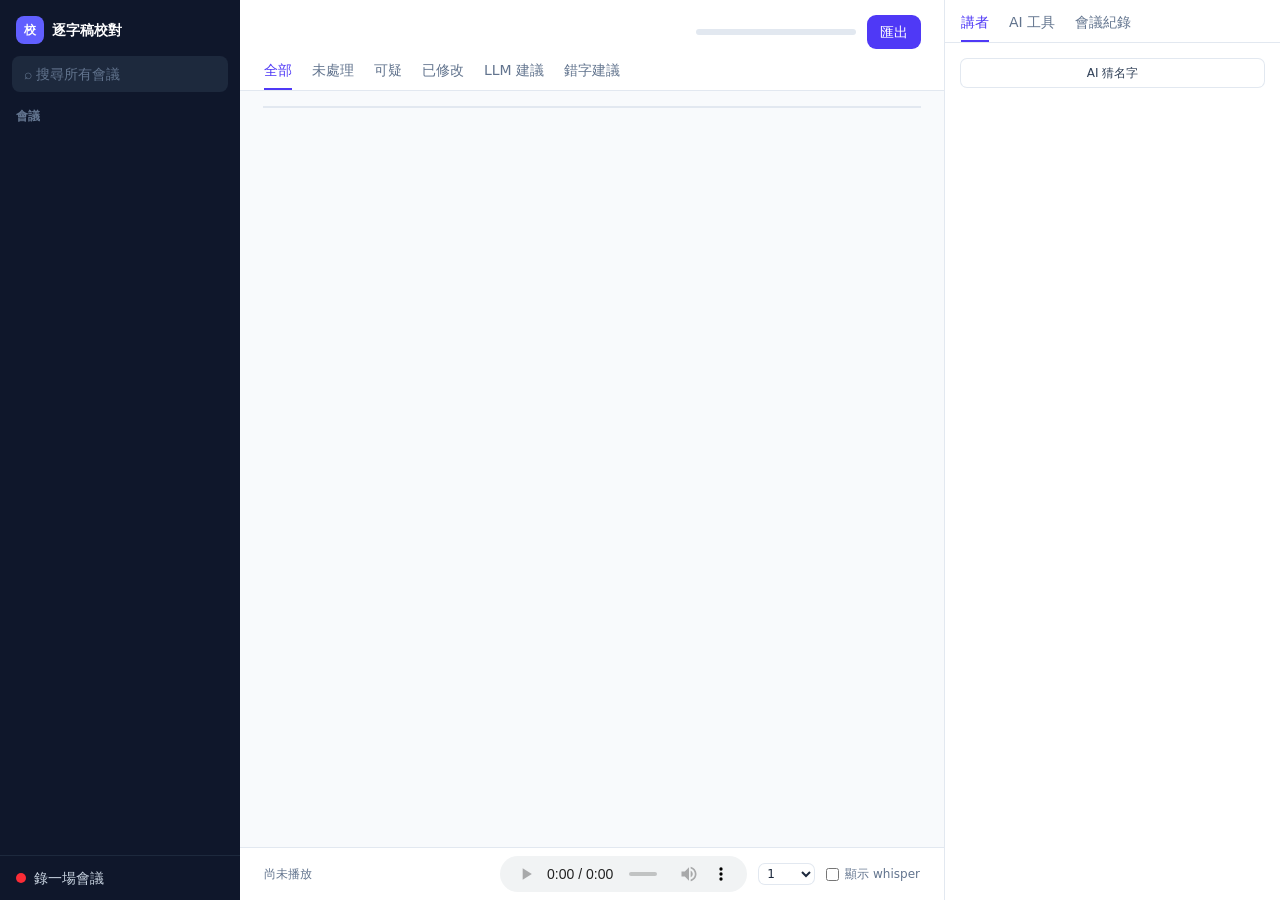
==== commit 00599120: "錄音改造：麥克風與電腦播出的聲音一律錄、分存兩軌，轉錄時才決定用不用 - 只留一條錄音路徑：拿掉 ffmpeg dshow 與「同時錄電腦播出的聲音」的勾選，每一場都由 soundcard 抓麥克風與" ====
--- a/static/index.html
+++ b/static/index.html
@@ -36,6 +36,7 @@
           <h1 id="title" class="truncate text-lg font-semibold text-slate-900"></h1>
           <div id="meta" class="muted"></div>
           <div id="warn" class="mt-1 hidden text-xs text-amber-700"></div>
+          <div id="pcNote" class="mt-1 hidden text-xs text-slate-500"></div>
         </div>
         <div class="ml-auto h-1.5 w-40 shrink-0 rounded-full bg-slate-200"><div id="bar" class="h-full w-0 rounded-full bg-emerald-500"></div></div>
         <button id="export" class="btn btn-primary shrink-0" title="匯出校對版（選存檔位置；會議資料夾也會留一份 corrected.md）">匯出</button>
@@ -197,6 +198,11 @@
     + silent.map(([a, b]) => `${fmt(a)}～${fmt(b)}（${Math.round((b - a) / 60)} 分鐘）`).join('、')
     + '。常見原因是開錄的人把麥克風靜音，或電腦切換了音訊裝置。' : '';
   $('#warn').classList.toggle('hidden', !silent.length);
+  const ca = m.computer_audio;                       // 錄音頁錄的會議：電腦播出的那一軌有沒有聲音、有沒有用在逐字稿
+  $('#pcNote').textContent = !ca?.active_sec ? '' : ca.used
+    ? `電腦播出的聲音（線上會議的對方）有 ${fmt(ca.active_sec)}，已和麥克風混在一起轉錄。`
+    : `電腦播出的聲音有 ${fmt(ca.active_sec)}，沒有用在逐字稿（${ca.by === 'manual' ? '手動指定' : '太短'}）。`;
+  $('#pcNote').classList.toggle('hidden', !ca?.active_sec);
   focusId = null; renderNav(); renderSpeakers(); renderList(); updateStat(); scroller.scrollTop = 0;
   if (curTab === 'notes') openNotes();
 }
--- a/static/app.css
+++ b/static/app.css
@@ -1,2 +1,2 @@
 /*! tailwindcss v4.3.3 | MIT License | https://tailwindcss.com */
-@layer properties{@supports (((-webkit-hyphens:none)) and (not (margin-trim:inline))) or ((-moz-orient:inline) and (not (color:rgb(from red r g b)))){*,:before,:after,::backdrop{--tw-space-y-reverse:0;--tw-divide-y-reverse:0;--tw-border-style:solid;--tw-leading:initial;--tw-font-weight:initial;--tw-tracking:initial;--tw-ordinal:initial;--tw-slashed-zero:initial;--tw-numeric-figure:initial;--tw-numeric-spacing:initial;--tw-numeric-fraction:initial;--tw-shadow:0 0 #0000;--tw-shadow-color:initial;--tw-shadow-alpha:100%;--tw-inset-shadow:0 0 #0000;--tw-inset-shadow-color:initial;--tw-inset-shadow-alpha:100%;--tw-ring-color:initial;--tw-ring-shadow:0 0 #0000;--tw-inset-ring-color:initial;--tw-inset-ring-shadow:0 0 #0000;--tw-ring-inset:initial;--tw-ring-offset-width:0px;--tw-ring-offset-color:#fff;--tw-ring-offset-shadow:0 0 #0000;--tw-blur:initial;--tw-brightness:initial;--tw-contrast:initial;--tw-grayscale:initial;--tw-hue-rotate:initial;--tw-invert:initial;--tw-opacity:initial;--tw-saturate:initial;--tw-sepia:initial;--tw-drop-shadow:initial;--tw-drop-shadow-color:initial;--tw-drop-shadow-alpha:100%;--tw-drop-shadow-size:initial}}}@layer theme{:root,:host{--font-sans:system-ui, "Noto Sans TC", "Microsoft JhengHei", sans-serif;--font-mono:ui-monospace, SFMono-Regular, Menlo, Monaco, Consolas, "Liberation Mono", "Courier New", monospace;--color-red-50:oklch(97.1% .013 17.38);--color-red-200:oklch(88.5% .062 18.334);--color-red-400:oklch(70.4% .191 22.216);--color-red-500:oklch(63.7% .237 25.331);--color-red-600:oklch(57.7% .245 27.325);--color-red-800:oklch(44.4% .177 26.899);--color-orange-50:oklch(98% .016 73.684);--color-orange-200:oklch(90.1% .076 70.697);--color-orange-500:oklch(70.5% .213 47.604);--color-orange-700:oklch(55.3% .195 38.402);--color-orange-800:oklch(47% .157 37.304);--color-amber-50:oklch(98.7% .022 95.277);--color-amber-100:oklch(96.2% .059 95.617);--color-amber-200:oklch(92.4% .12 95.746);--color-amber-400:oklch(82.8% .189 84.429);--color-amber-500:oklch(76.9% .188 70.08);--color-amber-600:oklch(66.6% .179 58.318);--color-amber-700:oklch(55.5% .163 48.998);--color-lime-500:oklch(76.8% .233 130.85);--color-lime-700:oklch(53.2% .157 131.589);--color-emerald-50:oklch(97.9% .021 166.113);--color-emerald-200:oklch(90.5% .093 164.15);--color-emerald-400:oklch(76.5% .177 163.223);--color-emerald-500:oklch(69.6% .17 162.48);--color-emerald-600:oklch(59.6% .145 163.225);--color-emerald-700:oklch(50.8% .118 165.612);--color-teal-500:oklch(70.4% .14 182.503);--color-teal-700:oklch(51.1% .096 186.391);--color-sky-500:oklch(68.5% .169 237.323);--color-sky-700:oklch(50% .134 242.749);--color-indigo-50:oklch(96.2% .018 272.314);--color-indigo-100:oklch(93% .034 272.788);--color-indigo-200:oklch(87% .065 274.039);--color-indigo-300:oklch(78.5% .115 274.713);--color-indigo-400:oklch(67.3% .182 276.935);--color-indigo-500:oklch(58.5% .233 277.117);--color-indigo-600:oklch(51.1% .262 276.966);--color-indigo-700:oklch(45.7% .24 277.023);--color-violet-500:oklch(60.6% .25 292.717);--color-violet-700:oklch(49.1% .27 292.581);--color-fuchsia-500:oklch(66.7% .295 322.15);--color-fuchsia-700:oklch(51.8% .253 323.949);--color-rose-500:oklch(64.5% .246 16.439);--color-rose-700:oklch(51.4% .222 16.935);--color-slate-50:oklch(98.4% .003 247.858);--color-slate-100:oklch(96.8% .007 247.896);--color-slate-200:oklch(92.9% .013 255.508);--color-slate-300:oklch(86.9% .022 252.894);--color-slate-400:oklch(70.4% .04 256.788);--color-slate-500:oklch(55.4% .046 257.417);--color-slate-600:oklch(44.6% .043 257.281);--color-slate-700:oklch(37.2% .044 257.287);--color-slate-800:oklch(27.9% .041 260.031);--color-slate-900:oklch(20.8% .042 265.755);--color-white:#fff;--spacing:.25rem;--container-3xl:48rem;--container-4xl:56rem;--text-xs:.75rem;--text-xs--line-height:calc(1 / .75);--text-sm:.875rem;--text-sm--line-height:calc(1.25 / .875);--text-base:1rem;--text-base--line-height:calc(1.5 / 1);--text-lg:1.125rem;--text-lg--line-height:calc(1.75 / 1.125);--text-5xl:3rem;--text-5xl--line-height:1;--font-weight-normal:400;--font-weight-medium:500;--font-weight-semibold:600;--tracking-wide:.025em;--leading-relaxed:1.625;--radius-sm:.25rem;--radius-md:.375rem;--radius-lg:.5rem;--radius-xl:.75rem;--animate-pulse:pulse 2s cubic-bezier(.4, 0, .6, 1) infinite;--default-transition-duration:.15s;--default-transition-timing-function:cubic-bezier(.4, 0, .2, 1);--default-font-family:var(--font-sans);--default-mono-font-family:var(--font-mono)}}@layer base{*,:after,:before,::backdrop{box-sizing:border-box;border:0 solid;margin:0;padding:0}::file-selector-button{box-sizing:border-box;border:0 solid;margin:0;padding:0}html,:host{-webkit-text-size-adjust:100%;tab-size:4;line-height:1.5;font-family:var(--default-font-family,-apple-system, BlinkMacSystemFont, "Segoe UI", Roboto, "Helvetica Neue", "Noto Sans", Arial, sans-serif, "Apple Color Emoji", "Segoe UI Emoji", "Segoe UI Symbol", "Noto Color Emoji");font-feature-settings:var(--default-font-feature-settings,normal);font-variation-settings:var(--default-font-variation-settings,normal);-webkit-tap-highlight-color:transparent}hr{height:0;color:inherit;border-top-width:1px}abbr:where([title]){-webkit-text-decoration:underline dotted;text-decoration:underline dotted}h1,h2,h3,h4,h5,h6{font-size:inherit;font-weight:inherit}a{color:inherit;-webkit-text-decoration:inherit;-webkit-text-decoration:inherit;-webkit-text-decoration:inherit;text-decoration:inherit}b,strong{font-weight:bolder}code,kbd,samp,pre{font-family:var(--default-mono-font-family,ui-monospace, SFMono-Regular, Menlo, Monaco, Consolas, "Liberation Mono", "Courier New", monospace);font-feature-settings:var(--default-mono-font-feature-settings,normal);font-variation-settings:var(--default-mono-font-variation-settings,normal);font-size:1em}small{font-size:80%}sub,sup{vertical-align:baseline;font-size:75%;line-height:0;position:relative}sub{bottom:-.25em}sup{top:-.5em}table{text-indent:0;border-color:inherit;border-collapse:collapse}:-moz-focusring:where(:not(iframe)){outline:auto}progress{vertical-align:baseline}summary{display:list-item}ol,ul,menu{list-style:none}img,svg,video,canvas,audio,iframe,embed,object{vertical-align:middle;display:block}img,video{max-width:100%;height:auto}button,input,select,optgroup,textarea{font:inherit;font-feature-settings:inherit;font-variation-settings:inherit;letter-spacing:inherit;color:inherit;opacity:1;background-color:#0000;border-radius:0}::file-selector-button{font:inherit;font-feature-settings:inherit;font-variation-settings:inherit;letter-spacing:inherit;color:inherit;opacity:1;background-color:#0000;border-radius:0}:where(select:is([multiple],[size])) optgroup{font-weight:bolder}:where(select:is([multiple],[size])) optgroup option{padding-inline-start:20px}::file-selector-button{margin-inline-end:4px}::placeholder{opacity:1}@supports (not ((-webkit-appearance:-apple-pay-button))) or (contain-intrinsic-size:1px){::placeholder{color:currentColor}@supports (color:color-mix(in lab, red, red)){::placeholder{color:color-mix(in oklab, currentcolor 50%, transparent)}}}textarea{resize:vertical}::-webkit-search-decoration{-webkit-appearance:none}::-webkit-date-and-time-value{min-height:1lh;text-align:inherit}::-webkit-datetime-edit{display:inline-flex}::-webkit-datetime-edit-fields-wrapper{padding:0}::-webkit-datetime-edit{padding-block:0}::-webkit-datetime-edit-year-field{padding-block:0}::-webkit-datetime-edit-month-field{padding-block:0}::-webkit-datetime-edit-day-field{padding-block:0}::-webkit-datetime-edit-hour-field{padding-block:0}::-webkit-datetime-edit-minute-field{padding-block:0}::-webkit-datetime-edit-second-field{padding-block:0}::-webkit-datetime-edit-millisecond-field{padding-block:0}::-webkit-datetime-edit-meridiem-field{padding-block:0}::-webkit-calendar-picker-indicator{line-height:1}:-moz-ui-invalid{box-shadow:none}button,input:where([type=button],[type=reset],[type=submit]){appearance:button}::file-selector-button{appearance:button}::-webkit-inner-spin-button{height:auto}::-webkit-outer-spin-button{height:auto}[hidden]:where(:not([hidden=until-found])){display:none!important}}@layer components{.btn{cursor:pointer;justify-content:center;align-items:center;gap:calc(var(--spacing) * 1.5);border-radius:var(--radius-lg);background-color:var(--color-white);padding-inline:calc(var(--spacing) * 3);padding-block:calc(var(--spacing) * 1.5);font-size:var(--text-sm);line-height:var(--tw-leading,var(--text-sm--line-height));color:var(--color-slate-700);--tw-ring-shadow:var(--tw-ring-inset,) 0 0 0 calc(1px + var(--tw-ring-offset-width)) var(--tw-ring-color,currentcolor);box-shadow:var(--tw-inset-shadow), var(--tw-inset-ring-shadow), var(--tw-ring-offset-shadow), var(--tw-ring-shadow), var(--tw-shadow);--tw-ring-color:var(--color-slate-200);display:inline-flex}@media (hover:hover){.btn:hover{background-color:var(--color-slate-50)}}.btn:disabled{cursor:default;opacity:.5}.btn-primary{background-color:var(--color-indigo-600);--tw-font-weight:var(--font-weight-medium);font-weight:var(--font-weight-medium);color:var(--color-white);--tw-ring-color:var(--color-indigo-600)}@media (hover:hover){.btn-primary:hover{background-color:var(--color-indigo-500)}}.btn-xs{border-radius:var(--radius-md);padding-inline:calc(var(--spacing) * 2);padding-block:calc(var(--spacing) * .5);font-size:var(--text-xs);line-height:var(--tw-leading,var(--text-xs--line-height))}.link{cursor:pointer;color:var(--color-indigo-600)}@media (hover:hover){.link:hover{text-decoration-line:underline}}.muted{font-size:var(--text-xs);line-height:var(--tw-leading,var(--text-xs--line-height));color:var(--color-slate-500)}.field{border-radius:var(--radius-lg);border-style:var(--tw-border-style);border-width:1px;border-color:var(--color-slate-200);background-color:var(--color-white);width:100%;padding-inline:calc(var(--spacing) * 2.5);padding-block:calc(var(--spacing) * 1.5)}.field:focus{border-color:var(--color-indigo-400);--tw-ring-shadow:var(--tw-ring-inset,) 0 0 0 calc(2px + var(--tw-ring-offset-width)) var(--tw-ring-color,currentcolor);box-shadow:var(--tw-inset-shadow), var(--tw-inset-ring-shadow), var(--tw-ring-offset-shadow), var(--tw-ring-shadow), var(--tw-shadow);--tw-ring-color:var(--color-indigo-200);--tw-outline-style:none;outline-style:none}.card{border-radius:var(--radius-xl);background-color:var(--color-white);padding:calc(var(--spacing) * 3);--tw-ring-shadow:var(--tw-ring-inset,) 0 0 0 calc(1px + var(--tw-ring-offset-width)) var(--tw-ring-color,currentcolor);box-shadow:var(--tw-inset-shadow), var(--tw-inset-ring-shadow), var(--tw-ring-offset-shadow), var(--tw-ring-shadow), var(--tw-shadow);--tw-ring-color:var(--color-slate-200)}.section-title{font-size:var(--text-xs);line-height:var(--tw-leading,var(--text-xs--line-height));--tw-font-weight:var(--font-weight-semibold);font-weight:var(--font-weight-semibold);--tw-tracking:var(--tracking-wide);letter-spacing:var(--tracking-wide);color:var(--color-slate-500)}.tab{cursor:pointer;border-bottom-style:var(--tw-border-style);padding-bottom:calc(var(--spacing) * 2);white-space:nowrap;color:var(--color-slate-500);border-color:#0000;border-bottom-width:2px}@media (hover:hover){.tab:hover{color:var(--color-slate-800)}}.tab.on{border-color:var(--color-indigo-600);--tw-font-weight:var(--font-weight-medium);font-weight:var(--font-weight-medium);color:var(--color-indigo-600)}.row{gap:calc(var(--spacing) * 3);border-left-style:var(--tw-border-style);padding-inline:calc(var(--spacing) * 5);padding-block:calc(var(--spacing) * 3);border-left-width:4px;border-left-color:#0000;grid-template-columns:3.5rem 1fr;display:grid}.row.accepted{border-left-color:var(--color-emerald-500)}.row.edited{border-left-color:var(--color-indigo-500)}.row.suspect.pending{border-left-color:var(--color-amber-400)}.row.focus{background-color:#eef2ff99}@supports (color:color-mix(in lab, red, red)){.row.focus{background-color:color-mix(in oklab, var(--color-indigo-50) 60%, transparent)}}.row.focus{--tw-ring-shadow:var(--tw-ring-inset,) 0 0 0 calc(2px + var(--tw-ring-offset-width)) var(--tw-ring-color,currentcolor);box-shadow:var(--tw-inset-shadow), var(--tw-inset-ring-shadow), var(--tw-ring-offset-shadow), var(--tw-ring-shadow), var(--tw-shadow);--tw-ring-color:var(--color-indigo-200);--tw-ring-inset:inset}.row .time{cursor:pointer;padding-top:calc(var(--spacing) * 1.5);color:var(--color-slate-400);--tw-numeric-spacing:tabular-nums;font-variant-numeric:var(--tw-ordinal,) var(--tw-slashed-zero,) var(--tw-numeric-figure,) var(--tw-numeric-spacing,) var(--tw-numeric-fraction,)}@media (hover:hover){.row .time:hover{color:var(--color-indigo-600)}}.row.playing .time{--tw-font-weight:var(--font-weight-semibold);font-weight:var(--font-weight-semibold);color:var(--color-indigo-600)}.row textarea{field-sizing:content;min-height:calc(var(--spacing) * 8);resize:none;border-radius:var(--radius-lg);border-style:var(--tw-border-style);width:100%;padding-inline:calc(var(--spacing) * 2);padding-block:var(--spacing);--tw-leading:var(--leading-relaxed);line-height:var(--leading-relaxed);background-color:#0000;border-width:1px;border-color:#0000;overflow:hidden}.row textarea:focus{--tw-outline-style:none;outline-style:none}.row.focus textarea,.row textarea:focus{border-color:var(--color-indigo-300);background-color:var(--color-white)}.row .actions{margin-top:calc(var(--spacing) * 2);align-items:center;gap:calc(var(--spacing) * 1.5);flex-wrap:wrap;display:none}.row:hover .actions,.row.focus .actions{display:flex}.sub{margin-top:var(--spacing);padding-inline:calc(var(--spacing) * 2);font-size:var(--text-xs);line-height:var(--tw-leading,var(--text-xs--line-height));white-space:pre-wrap;color:var(--color-slate-500)}.sub.orig{color:var(--color-slate-400);text-decoration-line:line-through;-webkit-text-decoration-color:var(--color-slate-300);-webkit-text-decoration-color:var(--color-slate-300);text-decoration-color:var(--color-slate-300)}.fix{margin-top:calc(var(--spacing) * 1.5);align-items:center;gap:calc(var(--spacing) * 2);padding-inline:calc(var(--spacing) * 2);font-size:var(--text-xs);line-height:var(--tw-leading,var(--text-xs--line-height));flex-wrap:wrap;display:flex}.fix .pair{border-radius:var(--radius-md);background-color:var(--color-amber-50);padding-inline:calc(var(--spacing) * 1.5);padding-block:calc(var(--spacing) * .5);--tw-ring-shadow:var(--tw-ring-inset,) 0 0 0 calc(1px + var(--tw-ring-offset-width)) var(--tw-ring-color,currentcolor);box-shadow:var(--tw-inset-shadow), var(--tw-inset-ring-shadow), var(--tw-ring-offset-shadow), var(--tw-ring-shadow), var(--tw-shadow);--tw-ring-color:var(--color-amber-200)}.fix del{color:var(--color-red-600)}.fix ins{--tw-font-weight:var(--font-weight-semibold);font-weight:var(--font-weight-semibold);color:var(--color-emerald-700);text-decoration-line:none}.sug{margin-top:calc(var(--spacing) * 2);align-items:center;gap:calc(var(--spacing) * 2);border-radius:var(--radius-lg);background-color:var(--color-indigo-50);padding-inline:calc(var(--spacing) * 2.5);padding-block:calc(var(--spacing) * 2);--tw-ring-shadow:var(--tw-ring-inset,) 0 0 0 calc(1px + var(--tw-ring-offset-width)) var(--tw-ring-color,currentcolor);box-shadow:var(--tw-inset-shadow), var(--tw-inset-ring-shadow), var(--tw-ring-offset-shadow), var(--tw-ring-shadow), var(--tw-shadow);--tw-ring-color:var(--color-indigo-100);flex-wrap:wrap;display:flex}.shot{margin-bottom:calc(var(--spacing) * 2);align-items:flex-start;gap:calc(var(--spacing) * 3);padding-inline:calc(var(--spacing) * 2);font-size:var(--text-xs);line-height:var(--tw-leading,var(--text-xs--line-height));color:var(--color-slate-500);display:flex}.shot img{width:calc(var(--spacing) * 52);cursor:zoom-in;border-radius:var(--radius-lg);--tw-ring-shadow:var(--tw-ring-inset,) 0 0 0 calc(1px + var(--tw-ring-offset-width)) var(--tw-ring-color,currentcolor);box-shadow:var(--tw-inset-shadow), var(--tw-inset-ring-shadow), var(--tw-ring-offset-shadow), var(--tw-ring-shadow), var(--tw-shadow);--tw-ring-color:var(--color-slate-200);display:block}.sr{cursor:pointer;border-radius:var(--radius-md);padding-inline:calc(var(--spacing) * 2);padding-block:var(--spacing)}@media (hover:hover){.sr:hover{background-color:var(--color-slate-100)}}mark{border-radius:var(--radius-sm);background-color:var(--color-amber-200);padding-inline:calc(var(--spacing) * .5);color:inherit}.notes h2{margin-top:var(--spacing);margin-bottom:calc(var(--spacing) * 2);font-size:var(--text-base);line-height:var(--tw-leading,var(--text-base--line-height));--tw-font-weight:var(--font-weight-semibold);font-weight:var(--font-weight-semibold);color:var(--color-slate-900)}.notes h3{margin-top:calc(var(--spacing) * 4);margin-bottom:var(--spacing);font-size:var(--text-sm);line-height:var(--tw-leading,var(--text-sm--line-height));--tw-font-weight:var(--font-weight-semibold);font-weight:var(--font-weight-semibold);color:var(--color-slate-800)}.notes p{--tw-leading:var(--leading-relaxed);line-height:var(--leading-relaxed)}.notes ul{margin-block:var(--spacing);list-style-type:disc}:where(.notes ul>:not(:last-child)){--tw-space-y-reverse:0;margin-block-start:calc(var(--spacing) * var(--tw-space-y-reverse));margin-block-end:calc(var(--spacing) * calc(1 - var(--tw-space-y-reverse)))}.notes ul{padding-left:calc(var(--spacing) * 5)}.notes table{border-collapse:collapse;width:100%;font-size:var(--text-xs);line-height:var(--tw-leading,var(--text-xs--line-height))}.notes td,.notes th{border-style:var(--tw-border-style);border-width:1px;border-color:var(--color-slate-200);padding-inline:calc(var(--spacing) * 1.5);padding-block:var(--spacing);text-align:left;vertical-align:top}.notes .nw{white-space:nowrap}.notes .kv{color:var(--color-slate-500)}.notes .ts{margin-right:var(--spacing);cursor:pointer;white-space:nowrap;color:var(--color-indigo-600);--tw-numeric-spacing:tabular-nums;font-variant-numeric:var(--tw-ordinal,) var(--tw-slashed-zero,) var(--tw-numeric-figure,) var(--tw-numeric-spacing,) var(--tw-numeric-fraction,)}@media (hover:hover){.notes .ts:hover{text-decoration-line:underline}}.notes textarea{margin-top:var(--spacing);border-radius:var(--radius-lg);border-style:var(--tw-border-style);border-width:1px;border-color:var(--color-slate-200);background-color:var(--color-white);width:100%;padding-inline:calc(var(--spacing) * 2.5);padding-block:calc(var(--spacing) * 1.5)}.notes textarea:focus{border-color:var(--color-indigo-400);--tw-ring-shadow:var(--tw-ring-inset,) 0 0 0 calc(2px + var(--tw-ring-offset-width)) var(--tw-ring-color,currentcolor);box-shadow:var(--tw-inset-shadow), var(--tw-inset-ring-shadow), var(--tw-ring-offset-shadow), var(--tw-ring-shadow), var(--tw-shadow);--tw-ring-color:var(--color-indigo-200);--tw-outline-style:none;outline-style:none}kbd{border-style:var(--tw-border-style);border-width:1px;border-color:var(--color-slate-300);background-color:var(--color-slate-50);padding-inline:var(--spacing);color:var(--color-slate-600);border-radius:.25rem;font-size:11px}}@layer utilities{.pointer-events-none{pointer-events:none}.absolute{position:absolute}.fixed{position:fixed}.relative{position:relative}.sticky{position:sticky}.top-0{top:0}.right-6{right:calc(var(--spacing) * 6)}.bottom-16{bottom:calc(var(--spacing) * 16)}.left-full{left:100%}.z-10{z-index:10}.z-30{z-index:30}.z-40{z-index:40}.float-right{float:right}.mx-auto{margin-inline:auto}.my-2{margin-block:calc(var(--spacing) * 2)}.mt-0\.5{margin-top:calc(var(--spacing) * .5)}.mt-1{margin-top:var(--spacing)}.mt-1\.5{margin-top:calc(var(--spacing) * 1.5)}.mt-2{margin-top:calc(var(--spacing) * 2)}.mt-3{margin-top:calc(var(--spacing) * 3)}.mt-4{margin-top:calc(var(--spacing) * 4)}.mr-2{margin-right:calc(var(--spacing) * 2)}.mb-0\.5{margin-bottom:calc(var(--spacing) * .5)}.mb-1{margin-bottom:var(--spacing)}.ml-0\.5{margin-left:calc(var(--spacing) * .5)}.ml-1{margin-left:var(--spacing)}.ml-2{margin-left:calc(var(--spacing) * 2)}.ml-3{margin-left:calc(var(--spacing) * 3)}.ml-auto{margin-left:auto}.block{display:block}.flex{display:flex}.grid{display:grid}.hidden{display:none}.size-2\.5{width:calc(var(--spacing) * 2.5);height:calc(var(--spacing) * 2.5)}.size-3{width:calc(var(--spacing) * 3);height:calc(var(--spacing) * 3)}.size-7{width:calc(var(--spacing) * 7);height:calc(var(--spacing) * 7)}.h-1{height:var(--spacing)}.h-1\.5{height:calc(var(--spacing) * 1.5)}.h-3\.5{height:calc(var(--spacing) * 3.5)}.h-9{height:calc(var(--spacing) * 9)}.h-full{height:100%}.h-screen{height:100vh}.max-h-\[80vh\]{max-height:80vh}.min-h-0{min-height:0}.min-h-screen{min-height:100vh}.w-0{width:0}.w-40{width:calc(var(--spacing) * 40)}.w-56{width:calc(var(--spacing) * 56)}.w-\[36rem\]{width:36rem}.w-full{width:100%}.max-w-3xl{max-width:var(--container-3xl)}.max-w-4xl{max-width:var(--container-4xl)}.min-w-0{min-width:0}.flex-1{flex:1}.shrink-0{flex-shrink:0}.animate-pulse{animation:var(--animate-pulse)}.cursor-pointer{cursor:pointer}.list-disc{list-style-type:disc}.grid-cols-\[15rem_1fr_21rem\]{grid-template-columns:15rem 1fr 21rem}.flex-col{flex-direction:column}.flex-wrap{flex-wrap:wrap}.place-items-center{place-items:center}.items-baseline{align-items:baseline}.items-center{align-items:center}.justify-between{justify-content:space-between}.gap-1\.5{gap:calc(var(--spacing) * 1.5)}.gap-2{gap:calc(var(--spacing) * 2)}.gap-3{gap:calc(var(--spacing) * 3)}.gap-4{gap:calc(var(--spacing) * 4)}.gap-5{gap:calc(var(--spacing) * 5)}:where(.space-y-0\.5>:not(:last-child)){--tw-space-y-reverse:0;margin-block-start:calc(calc(var(--spacing) * .5) * var(--tw-space-y-reverse));margin-block-end:calc(calc(var(--spacing) * .5) * calc(1 - var(--tw-space-y-reverse)))}:where(.space-y-1>:not(:last-child)){--tw-space-y-reverse:0;margin-block-start:calc(var(--spacing) * var(--tw-space-y-reverse));margin-block-end:calc(var(--spacing) * calc(1 - var(--tw-space-y-reverse)))}:where(.space-y-2>:not(:last-child)){--tw-space-y-reverse:0;margin-block-start:calc(calc(var(--spacing) * 2) * var(--tw-space-y-reverse));margin-block-end:calc(calc(var(--spacing) * 2) * calc(1 - var(--tw-space-y-reverse)))}:where(.space-y-3>:not(:last-child)){--tw-space-y-reverse:0;margin-block-start:calc(calc(var(--spacing) * 3) * var(--tw-space-y-reverse));margin-block-end:calc(calc(var(--spacing) * 3) * calc(1 - var(--tw-space-y-reverse)))}:where(.space-y-4>:not(:last-child)){--tw-space-y-reverse:0;margin-block-start:calc(calc(var(--spacing) * 4) * var(--tw-space-y-reverse));margin-block-end:calc(calc(var(--spacing) * 4) * calc(1 - var(--tw-space-y-reverse)))}:where(.divide-y>:not(:last-child)){--tw-divide-y-reverse:0;border-bottom-style:var(--tw-border-style);border-top-style:var(--tw-border-style);border-top-width:calc(1px * var(--tw-divide-y-reverse));border-bottom-width:calc(1px * calc(1 - var(--tw-divide-y-reverse)))}:where(.divide-slate-200>:not(:last-child)){border-color:var(--color-slate-200)}.truncate{text-overflow:ellipsis;white-space:nowrap;overflow:hidden}.overflow-auto{overflow:auto}.overflow-hidden{overflow:hidden}.overflow-x-auto{overflow-x:auto}.rounded{border-radius:.25rem}.rounded-full{border-radius:3.40282e38px}.rounded-lg{border-radius:var(--radius-lg)}.rounded-md{border-radius:var(--radius-md)}.rounded-xl{border-radius:var(--radius-xl)}.border-t{border-top-style:var(--tw-border-style);border-top-width:1px}.border-b{border-bottom-style:var(--tw-border-style);border-bottom-width:1px}.border-l{border-left-style:var(--tw-border-style);border-left-width:1px}.border-slate-100{border-color:var(--color-slate-100)}.border-slate-200{border-color:var(--color-slate-200)}.border-slate-800{border-color:var(--color-slate-800)}.bg-amber-100{background-color:var(--color-amber-100)}.bg-amber-500{background-color:var(--color-amber-500)}.bg-emerald-50{background-color:var(--color-emerald-50)}.bg-emerald-400{background-color:var(--color-emerald-400)}.bg-emerald-500{background-color:var(--color-emerald-500)}.bg-emerald-600{background-color:var(--color-emerald-600)}.bg-fuchsia-500{background-color:var(--color-fuchsia-500)}.bg-indigo-50{background-color:var(--color-indigo-50)}.bg-indigo-100{background-color:var(--color-indigo-100)}.bg-indigo-500{background-color:var(--color-indigo-500)}.bg-lime-500{background-color:var(--color-lime-500)}.bg-orange-50{background-color:var(--color-orange-50)}.bg-orange-500{background-color:var(--color-orange-500)}.bg-red-50{background-color:var(--color-red-50)}.bg-red-500{background-color:var(--color-red-500)}.bg-red-600{background-color:var(--color-red-600)}.bg-rose-500{background-color:var(--color-rose-500)}.bg-sky-500{background-color:var(--color-sky-500)}.bg-slate-50{background-color:var(--color-slate-50)}.bg-slate-200{background-color:var(--color-slate-200)}.bg-slate-700{background-color:var(--color-slate-700)}.bg-slate-800{background-color:var(--color-slate-800)}.bg-slate-900{background-color:var(--color-slate-900)}.bg-slate-900\/90{background-color:#0f172be6}@supports (color:color-mix(in lab, red, red)){.bg-slate-900\/90{background-color:color-mix(in oklab, var(--color-slate-900) 90%, transparent)}}.bg-teal-500{background-color:var(--color-teal-500)}.bg-violet-500{background-color:var(--color-violet-500)}.bg-white{background-color:var(--color-white)}.p-2{padding:calc(var(--spacing) * 2)}.p-2\.5{padding:calc(var(--spacing) * 2.5)}.p-3{padding:calc(var(--spacing) * 3)}.p-4{padding:calc(var(--spacing) * 4)}.p-5{padding:calc(var(--spacing) * 5)}.p-6{padding:calc(var(--spacing) * 6)}.px-1{padding-inline:var(--spacing)}.px-1\.5{padding-inline:calc(var(--spacing) * 1.5)}.px-2{padding-inline:calc(var(--spacing) * 2)}.px-3{padding-inline:calc(var(--spacing) * 3)}.px-4{padding-inline:calc(var(--spacing) * 4)}.px-5{padding-inline:calc(var(--spacing) * 5)}.px-6{padding-inline:calc(var(--spacing) * 6)}.py-0\.5{padding-block:calc(var(--spacing) * .5)}.py-1{padding-block:var(--spacing)}.py-1\.5{padding-block:calc(var(--spacing) * 1.5)}.py-2{padding-block:calc(var(--spacing) * 2)}.py-2\.5{padding-block:calc(var(--spacing) * 2.5)}.py-3{padding-block:calc(var(--spacing) * 3)}.py-4{padding-block:calc(var(--spacing) * 4)}.py-6{padding-block:calc(var(--spacing) * 6)}.pt-1{padding-top:var(--spacing)}.pt-3{padding-top:calc(var(--spacing) * 3)}.pt-4{padding-top:calc(var(--spacing) * 4)}.pb-3{padding-bottom:calc(var(--spacing) * 3)}.pl-5{padding-left:calc(var(--spacing) * 5)}.pl-6{padding-left:calc(var(--spacing) * 6)}.text-center{text-align:center}.text-5xl{font-size:var(--text-5xl);line-height:var(--tw-leading,var(--text-5xl--line-height))}.text-lg{font-size:var(--text-lg);line-height:var(--tw-leading,var(--text-lg--line-height))}.text-sm{font-size:var(--text-sm);line-height:var(--tw-leading,var(--text-sm--line-height))}.text-xs{font-size:var(--text-xs);line-height:var(--tw-leading,var(--text-xs--line-height))}.text-\[15px\]{font-size:15px}.leading-relaxed{--tw-leading:var(--leading-relaxed);line-height:var(--leading-relaxed)}.font-medium{--tw-font-weight:var(--font-weight-medium);font-weight:var(--font-weight-medium)}.font-normal{--tw-font-weight:var(--font-weight-normal);font-weight:var(--font-weight-normal)}.font-semibold{--tw-font-weight:var(--font-weight-semibold);font-weight:var(--font-weight-semibold)}.tracking-wide{--tw-tracking:var(--tracking-wide);letter-spacing:var(--tracking-wide)}.whitespace-nowrap{white-space:nowrap}.whitespace-pre-wrap{white-space:pre-wrap}.text-amber-400{color:var(--color-amber-400)}.text-amber-600{color:var(--color-amber-600)}.text-amber-700{color:var(--color-amber-700)}.text-emerald-600{color:var(--color-emerald-600)}.text-emerald-700{color:var(--color-emerald-700)}.text-fuchsia-700{color:var(--color-fuchsia-700)}.text-indigo-600{color:var(--color-indigo-600)}.text-indigo-700{color:var(--color-indigo-700)}.text-lime-700{color:var(--color-lime-700)}.text-orange-700{color:var(--color-orange-700)}.text-orange-800{color:var(--color-orange-800)}.text-red-400{color:var(--color-red-400)}.text-red-800{color:var(--color-red-800)}.text-rose-700{color:var(--color-rose-700)}.text-sky-700{color:var(--color-sky-700)}.text-slate-200{color:var(--color-slate-200)}.text-slate-300{color:var(--color-slate-300)}.text-slate-400{color:var(--color-slate-400)}.text-slate-500{color:var(--color-slate-500)}.text-slate-600{color:var(--color-slate-600)}.text-slate-700{color:var(--color-slate-700)}.text-slate-800{color:var(--color-slate-800)}.text-slate-900{color:var(--color-slate-900)}.text-teal-700{color:var(--color-teal-700)}.text-violet-700{color:var(--color-violet-700)}.text-white{color:var(--color-white)}.tabular-nums{--tw-numeric-spacing:tabular-nums;font-variant-numeric:var(--tw-ordinal,) var(--tw-slashed-zero,) var(--tw-numeric-figure,) var(--tw-numeric-spacing,) var(--tw-numeric-fraction,)}.antialiased{-webkit-font-smoothing:antialiased;-moz-osx-font-smoothing:grayscale}.accent-indigo-600{accent-color:var(--color-indigo-600)}.opacity-0{opacity:0}.shadow-2xl{--tw-shadow:0 25px 50px -12px var(--tw-shadow-color,#00000040);box-shadow:var(--tw-inset-shadow), var(--tw-inset-ring-shadow), var(--tw-ring-offset-shadow), var(--tw-ring-shadow), var(--tw-shadow)}.ring-1{--tw-ring-shadow:var(--tw-ring-inset,) 0 0 0 calc(1px + var(--tw-ring-offset-width)) var(--tw-ring-color,currentcolor);box-shadow:var(--tw-inset-shadow), var(--tw-inset-ring-shadow), var(--tw-ring-offset-shadow), var(--tw-ring-shadow), var(--tw-shadow)}.ring-emerald-200{--tw-ring-color:var(--color-emerald-200)}.ring-emerald-600{--tw-ring-color:var(--color-emerald-600)}.ring-orange-200{--tw-ring-color:var(--color-orange-200)}.ring-red-200{--tw-ring-color:var(--color-red-200)}.ring-red-600{--tw-ring-color:var(--color-red-600)}.ring-slate-200{--tw-ring-color:var(--color-slate-200)}.filter{filter:var(--tw-blur,) var(--tw-brightness,) var(--tw-contrast,) var(--tw-grayscale,) var(--tw-hue-rotate,) var(--tw-invert,) var(--tw-saturate,) var(--tw-sepia,) var(--tw-drop-shadow,)}.transition-\[width\]{transition-property:width;transition-timing-function:var(--tw-ease,var(--default-transition-timing-function));transition-duration:var(--tw-duration,var(--default-transition-duration))}.transition-opacity{transition-property:opacity;transition-timing-function:var(--tw-ease,var(--default-transition-timing-function));transition-duration:var(--tw-duration,var(--default-transition-duration))}.placeholder\:text-slate-500::placeholder{color:var(--color-slate-500)}.last\:border-0:last-child{border-style:var(--tw-border-style);border-width:0}@media (hover:hover){.hover\:bg-emerald-500:hover{background-color:var(--color-emerald-500)}.hover\:bg-red-500:hover{background-color:var(--color-red-500)}.hover\:bg-slate-600:hover{background-color:var(--color-slate-600)}.hover\:bg-slate-800:hover{background-color:var(--color-slate-800)}.hover\:text-white:hover{color:var(--color-white)}}.focus\:ring-2:focus{--tw-ring-shadow:var(--tw-ring-inset,) 0 0 0 calc(2px + var(--tw-ring-offset-width)) var(--tw-ring-color,currentcolor);box-shadow:var(--tw-inset-shadow), var(--tw-inset-ring-shadow), var(--tw-ring-offset-shadow), var(--tw-ring-shadow), var(--tw-shadow)}.focus\:ring-indigo-400:focus{--tw-ring-color:var(--color-indigo-400)}.focus\:outline-none:focus{--tw-outline-style:none;outline-style:none}.disabled\:opacity-60:disabled{opacity:.6}@media (min-width:96rem){.\32 xl\:grid-cols-\[16rem_1fr_24rem\]{grid-template-columns:16rem 1fr 24rem}}}@property --tw-space-y-reverse{syntax:"*";inherits:false;initial-value:0}@property --tw-divide-y-reverse{syntax:"*";inherits:false;initial-value:0}@property --tw-border-style{syntax:"*";inherits:false;initial-value:solid}@property --tw-leading{syntax:"*";inherits:false}@property --tw-font-weight{syntax:"*";inherits:false}@property --tw-tracking{syntax:"*";inherits:false}@property --tw-ordinal{syntax:"*";inherits:false}@property --tw-slashed-zero{syntax:"*";inherits:false}@property --tw-numeric-figure{syntax:"*";inherits:false}@property --tw-numeric-spacing{syntax:"*";inherits:false}@property --tw-numeric-fraction{syntax:"*";inherits:false}@property --tw-shadow{syntax:"*";inherits:false;initial-value:0 0 #0000}@property --tw-shadow-color{syntax:"*";inherits:false}@property --tw-shadow-alpha{syntax:"<percentage>";inherits:false;initial-value:100%}@property --tw-inset-shadow{syntax:"*";inherits:false;initial-value:0 0 #0000}@property --tw-inset-shadow-color{syntax:"*";inherits:false}@property --tw-inset-shadow-alpha{syntax:"<percentage>";inherits:false;initial-value:100%}@property --tw-ring-color{syntax:"*";inherits:false}@property --tw-ring-shadow{syntax:"*";inherits:false;initial-value:0 0 #0000}@property --tw-inset-ring-color{syntax:"*";inherits:false}@property --tw-inset-ring-shadow{syntax:"*";inherits:false;initial-value:0 0 #0000}@property --tw-ring-inset{syntax:"*";inherits:false}@property --tw-ring-offset-width{syntax:"<length>";inherits:false;initial-value:0}@property --tw-ring-offset-color{syntax:"*";inherits:false;initial-value:#fff}@property --tw-ring-offset-shadow{syntax:"*";inherits:false;initial-value:0 0 #0000}@property --tw-blur{syntax:"*";inherits:false}@property --tw-brightness{syntax:"*";inherits:false}@property --tw-contrast{syntax:"*";inherits:false}@property --tw-grayscale{syntax:"*";inherits:false}@property --tw-hue-rotate{syntax:"*";inherits:false}@property --tw-invert{syntax:"*";inherits:false}@property --tw-opacity{syntax:"*";inherits:false}@property --tw-saturate{syntax:"*";inherits:false}@property --tw-sepia{syntax:"*";inherits:false}@property --tw-drop-shadow{syntax:"*";inherits:false}@property --tw-drop-shadow-color{syntax:"*";inherits:false}@property --tw-drop-shadow-alpha{syntax:"<percentage>";inherits:false;initial-value:100%}@property --tw-drop-shadow-size{syntax:"*";inherits:false}@keyframes pulse{50%{opacity:.5}}+@layer properties{@supports (((-webkit-hyphens:none)) and (not (margin-trim:inline))) or ((-moz-orient:inline) and (not (color:rgb(from red r g b)))){*,:before,:after,::backdrop{--tw-space-y-reverse:0;--tw-divide-y-reverse:0;--tw-border-style:solid;--tw-leading:initial;--tw-font-weight:initial;--tw-tracking:initial;--tw-ordinal:initial;--tw-slashed-zero:initial;--tw-numeric-figure:initial;--tw-numeric-spacing:initial;--tw-numeric-fraction:initial;--tw-shadow:0 0 #0000;--tw-shadow-color:initial;--tw-shadow-alpha:100%;--tw-inset-shadow:0 0 #0000;--tw-inset-shadow-color:initial;--tw-inset-shadow-alpha:100%;--tw-ring-color:initial;--tw-ring-shadow:0 0 #0000;--tw-inset-ring-color:initial;--tw-inset-ring-shadow:0 0 #0000;--tw-ring-inset:initial;--tw-ring-offset-width:0px;--tw-ring-offset-color:#fff;--tw-ring-offset-shadow:0 0 #0000;--tw-blur:initial;--tw-brightness:initial;--tw-contrast:initial;--tw-grayscale:initial;--tw-hue-rotate:initial;--tw-invert:initial;--tw-opacity:initial;--tw-saturate:initial;--tw-sepia:initial;--tw-drop-shadow:initial;--tw-drop-shadow-color:initial;--tw-drop-shadow-alpha:100%;--tw-drop-shadow-size:initial}}}@layer theme{:root,:host{--font-sans:system-ui, "Noto Sans TC", "Microsoft JhengHei", sans-serif;--font-mono:ui-monospace, SFMono-Regular, Menlo, Monaco, Consolas, "Liberation Mono", "Courier New", monospace;--color-red-50:oklch(97.1% .013 17.38);--color-red-200:oklch(88.5% .062 18.334);--color-red-400:oklch(70.4% .191 22.216);--color-red-500:oklch(63.7% .237 25.331);--color-red-600:oklch(57.7% .245 27.325);--color-red-800:oklch(44.4% .177 26.899);--color-orange-50:oklch(98% .016 73.684);--color-orange-200:oklch(90.1% .076 70.697);--color-orange-500:oklch(70.5% .213 47.604);--color-orange-700:oklch(55.3% .195 38.402);--color-orange-800:oklch(47% .157 37.304);--color-amber-50:oklch(98.7% .022 95.277);--color-amber-100:oklch(96.2% .059 95.617);--color-amber-200:oklch(92.4% .12 95.746);--color-amber-400:oklch(82.8% .189 84.429);--color-amber-500:oklch(76.9% .188 70.08);--color-amber-600:oklch(66.6% .179 58.318);--color-amber-700:oklch(55.5% .163 48.998);--color-lime-500:oklch(76.8% .233 130.85);--color-lime-700:oklch(53.2% .157 131.589);--color-emerald-50:oklch(97.9% .021 166.113);--color-emerald-200:oklch(90.5% .093 164.15);--color-emerald-400:oklch(76.5% .177 163.223);--color-emerald-500:oklch(69.6% .17 162.48);--color-emerald-600:oklch(59.6% .145 163.225);--color-emerald-700:oklch(50.8% .118 165.612);--color-teal-500:oklch(70.4% .14 182.503);--color-teal-700:oklch(51.1% .096 186.391);--color-sky-500:oklch(68.5% .169 237.323);--color-sky-700:oklch(50% .134 242.749);--color-indigo-50:oklch(96.2% .018 272.314);--color-indigo-100:oklch(93% .034 272.788);--color-indigo-200:oklch(87% .065 274.039);--color-indigo-300:oklch(78.5% .115 274.713);--color-indigo-400:oklch(67.3% .182 276.935);--color-indigo-500:oklch(58.5% .233 277.117);--color-indigo-600:oklch(51.1% .262 276.966);--color-indigo-700:oklch(45.7% .24 277.023);--color-violet-500:oklch(60.6% .25 292.717);--color-violet-700:oklch(49.1% .27 292.581);--color-fuchsia-500:oklch(66.7% .295 322.15);--color-fuchsia-700:oklch(51.8% .253 323.949);--color-rose-500:oklch(64.5% .246 16.439);--color-rose-700:oklch(51.4% .222 16.935);--color-slate-50:oklch(98.4% .003 247.858);--color-slate-100:oklch(96.8% .007 247.896);--color-slate-200:oklch(92.9% .013 255.508);--color-slate-300:oklch(86.9% .022 252.894);--color-slate-400:oklch(70.4% .04 256.788);--color-slate-500:oklch(55.4% .046 257.417);--color-slate-600:oklch(44.6% .043 257.281);--color-slate-700:oklch(37.2% .044 257.287);--color-slate-800:oklch(27.9% .041 260.031);--color-slate-900:oklch(20.8% .042 265.755);--color-white:#fff;--spacing:.25rem;--container-3xl:48rem;--container-4xl:56rem;--text-xs:.75rem;--text-xs--line-height:calc(1 / .75);--text-sm:.875rem;--text-sm--line-height:calc(1.25 / .875);--text-base:1rem;--text-base--line-height:calc(1.5 / 1);--text-lg:1.125rem;--text-lg--line-height:calc(1.75 / 1.125);--text-5xl:3rem;--text-5xl--line-height:1;--font-weight-normal:400;--font-weight-medium:500;--font-weight-semibold:600;--tracking-wide:.025em;--leading-relaxed:1.625;--radius-sm:.25rem;--radius-md:.375rem;--radius-lg:.5rem;--radius-xl:.75rem;--animate-pulse:pulse 2s cubic-bezier(.4, 0, .6, 1) infinite;--default-transition-duration:.15s;--default-transition-timing-function:cubic-bezier(.4, 0, .2, 1);--default-font-family:var(--font-sans);--default-mono-font-family:var(--font-mono)}}@layer base{*,:after,:before,::backdrop{box-sizing:border-box;border:0 solid;margin:0;padding:0}::file-selector-button{box-sizing:border-box;border:0 solid;margin:0;padding:0}html,:host{-webkit-text-size-adjust:100%;tab-size:4;line-height:1.5;font-family:var(--default-font-family,-apple-system, BlinkMacSystemFont, "Segoe UI", Roboto, "Helvetica Neue", "Noto Sans", Arial, sans-serif, "Apple Color Emoji", "Segoe UI Emoji", "Segoe UI Symbol", "Noto Color Emoji");font-feature-settings:var(--default-font-feature-settings,normal);font-variation-settings:var(--default-font-variation-settings,normal);-webkit-tap-highlight-color:transparent}hr{height:0;color:inherit;border-top-width:1px}abbr:where([title]){-webkit-text-decoration:underline dotted;text-decoration:underline dotted}h1,h2,h3,h4,h5,h6{font-size:inherit;font-weight:inherit}a{color:inherit;-webkit-text-decoration:inherit;-webkit-text-decoration:inherit;-webkit-text-decoration:inherit;text-decoration:inherit}b,strong{font-weight:bolder}code,kbd,samp,pre{font-family:var(--default-mono-font-family,ui-monospace, SFMono-Regular, Menlo, Monaco, Consolas, "Liberation Mono", "Courier New", monospace);font-feature-settings:var(--default-mono-font-feature-settings,normal);font-variation-settings:var(--default-mono-font-variation-settings,normal);font-size:1em}small{font-size:80%}sub,sup{vertical-align:baseline;font-size:75%;line-height:0;position:relative}sub{bottom:-.25em}sup{top:-.5em}table{text-indent:0;border-color:inherit;border-collapse:collapse}:-moz-focusring:where(:not(iframe)){outline:auto}progress{vertical-align:baseline}summary{display:list-item}ol,ul,menu{list-style:none}img,svg,video,canvas,audio,iframe,embed,object{vertical-align:middle;display:block}img,video{max-width:100%;height:auto}button,input,select,optgroup,textarea{font:inherit;font-feature-settings:inherit;font-variation-settings:inherit;letter-spacing:inherit;color:inherit;opacity:1;background-color:#0000;border-radius:0}::file-selector-button{font:inherit;font-feature-settings:inherit;font-variation-settings:inherit;letter-spacing:inherit;color:inherit;opacity:1;background-color:#0000;border-radius:0}:where(select:is([multiple],[size])) optgroup{font-weight:bolder}:where(select:is([multiple],[size])) optgroup option{padding-inline-start:20px}::file-selector-button{margin-inline-end:4px}::placeholder{opacity:1}@supports (not ((-webkit-appearance:-apple-pay-button))) or (contain-intrinsic-size:1px){::placeholder{color:currentColor}@supports (color:color-mix(in lab, red, red)){::placeholder{color:color-mix(in oklab, currentcolor 50%, transparent)}}}textarea{resize:vertical}::-webkit-search-decoration{-webkit-appearance:none}::-webkit-date-and-time-value{min-height:1lh;text-align:inherit}::-webkit-datetime-edit{display:inline-flex}::-webkit-datetime-edit-fields-wrapper{padding:0}::-webkit-datetime-edit{padding-block:0}::-webkit-datetime-edit-year-field{padding-block:0}::-webkit-datetime-edit-month-field{padding-block:0}::-webkit-datetime-edit-day-field{padding-block:0}::-webkit-datetime-edit-hour-field{padding-block:0}::-webkit-datetime-edit-minute-field{padding-block:0}::-webkit-datetime-edit-second-field{padding-block:0}::-webkit-datetime-edit-millisecond-field{padding-block:0}::-webkit-datetime-edit-meridiem-field{padding-block:0}::-webkit-calendar-picker-indicator{line-height:1}:-moz-ui-invalid{box-shadow:none}button,input:where([type=button],[type=reset],[type=submit]){appearance:button}::file-selector-button{appearance:button}::-webkit-inner-spin-button{height:auto}::-webkit-outer-spin-button{height:auto}[hidden]:where(:not([hidden=until-found])){display:none!important}}@layer components{.btn{cursor:pointer;justify-content:center;align-items:center;gap:calc(var(--spacing) * 1.5);border-radius:var(--radius-lg);background-color:var(--color-white);padding-inline:calc(var(--spacing) * 3);padding-block:calc(var(--spacing) * 1.5);font-size:var(--text-sm);line-height:var(--tw-leading,var(--text-sm--line-height));color:var(--color-slate-700);--tw-ring-shadow:var(--tw-ring-inset,) 0 0 0 calc(1px + var(--tw-ring-offset-width)) var(--tw-ring-color,currentcolor);box-shadow:var(--tw-inset-shadow), var(--tw-inset-ring-shadow), var(--tw-ring-offset-shadow), var(--tw-ring-shadow), var(--tw-shadow);--tw-ring-color:var(--color-slate-200);display:inline-flex}@media (hover:hover){.btn:hover{background-color:var(--color-slate-50)}}.btn:disabled{cursor:default;opacity:.5}.btn-primary{background-color:var(--color-indigo-600);--tw-font-weight:var(--font-weight-medium);font-weight:var(--font-weight-medium);color:var(--color-white);--tw-ring-color:var(--color-indigo-600)}@media (hover:hover){.btn-primary:hover{background-color:var(--color-indigo-500)}}.btn-xs{border-radius:var(--radius-md);padding-inline:calc(var(--spacing) * 2);padding-block:calc(var(--spacing) * .5);font-size:var(--text-xs);line-height:var(--tw-leading,var(--text-xs--line-height))}.link{cursor:pointer;color:var(--color-indigo-600)}@media (hover:hover){.link:hover{text-decoration-line:underline}}.muted{font-size:var(--text-xs);line-height:var(--tw-leading,var(--text-xs--line-height));color:var(--color-slate-500)}.field{border-radius:var(--radius-lg);border-style:var(--tw-border-style);border-width:1px;border-color:var(--color-slate-200);background-color:var(--color-white);width:100%;padding-inline:calc(var(--spacing) * 2.5);padding-block:calc(var(--spacing) * 1.5)}.field:focus{border-color:var(--color-indigo-400);--tw-ring-shadow:var(--tw-ring-inset,) 0 0 0 calc(2px + var(--tw-ring-offset-width)) var(--tw-ring-color,currentcolor);box-shadow:var(--tw-inset-shadow), var(--tw-inset-ring-shadow), var(--tw-ring-offset-shadow), var(--tw-ring-shadow), var(--tw-shadow);--tw-ring-color:var(--color-indigo-200);--tw-outline-style:none;outline-style:none}.card{border-radius:var(--radius-xl);background-color:var(--color-white);padding:calc(var(--spacing) * 3);--tw-ring-shadow:var(--tw-ring-inset,) 0 0 0 calc(1px + var(--tw-ring-offset-width)) var(--tw-ring-color,currentcolor);box-shadow:var(--tw-inset-shadow), var(--tw-inset-ring-shadow), var(--tw-ring-offset-shadow), var(--tw-ring-shadow), var(--tw-shadow);--tw-ring-color:var(--color-slate-200)}.section-title{font-size:var(--text-xs);line-height:var(--tw-leading,var(--text-xs--line-height));--tw-font-weight:var(--font-weight-semibold);font-weight:var(--font-weight-semibold);--tw-tracking:var(--tracking-wide);letter-spacing:var(--tracking-wide);color:var(--color-slate-500)}.tab{cursor:pointer;border-bottom-style:var(--tw-border-style);padding-bottom:calc(var(--spacing) * 2);white-space:nowrap;color:var(--color-slate-500);border-color:#0000;border-bottom-width:2px}@media (hover:hover){.tab:hover{color:var(--color-slate-800)}}.tab.on{border-color:var(--color-indigo-600);--tw-font-weight:var(--font-weight-medium);font-weight:var(--font-weight-medium);color:var(--color-indigo-600)}.row{gap:calc(var(--spacing) * 3);border-left-style:var(--tw-border-style);padding-inline:calc(var(--spacing) * 5);padding-block:calc(var(--spacing) * 3);border-left-width:4px;border-left-color:#0000;grid-template-columns:3.5rem 1fr;display:grid}.row.accepted{border-left-color:var(--color-emerald-500)}.row.edited{border-left-color:var(--color-indigo-500)}.row.suspect.pending{border-left-color:var(--color-amber-400)}.row.focus{background-color:#eef2ff99}@supports (color:color-mix(in lab, red, red)){.row.focus{background-color:color-mix(in oklab, var(--color-indigo-50) 60%, transparent)}}.row.focus{--tw-ring-shadow:var(--tw-ring-inset,) 0 0 0 calc(2px + var(--tw-ring-offset-width)) var(--tw-ring-color,currentcolor);box-shadow:var(--tw-inset-shadow), var(--tw-inset-ring-shadow), var(--tw-ring-offset-shadow), var(--tw-ring-shadow), var(--tw-shadow);--tw-ring-color:var(--color-indigo-200);--tw-ring-inset:inset}.row .time{cursor:pointer;padding-top:calc(var(--spacing) * 1.5);color:var(--color-slate-400);--tw-numeric-spacing:tabular-nums;font-variant-numeric:var(--tw-ordinal,) var(--tw-slashed-zero,) var(--tw-numeric-figure,) var(--tw-numeric-spacing,) var(--tw-numeric-fraction,)}@media (hover:hover){.row .time:hover{color:var(--color-indigo-600)}}.row.playing .time{--tw-font-weight:var(--font-weight-semibold);font-weight:var(--font-weight-semibold);color:var(--color-indigo-600)}.row textarea{field-sizing:content;min-height:calc(var(--spacing) * 8);resize:none;border-radius:var(--radius-lg);border-style:var(--tw-border-style);width:100%;padding-inline:calc(var(--spacing) * 2);padding-block:var(--spacing);--tw-leading:var(--leading-relaxed);line-height:var(--leading-relaxed);background-color:#0000;border-width:1px;border-color:#0000;overflow:hidden}.row textarea:focus{--tw-outline-style:none;outline-style:none}.row.focus textarea,.row textarea:focus{border-color:var(--color-indigo-300);background-color:var(--color-white)}.row .actions{margin-top:calc(var(--spacing) * 2);align-items:center;gap:calc(var(--spacing) * 1.5);flex-wrap:wrap;display:none}.row:hover .actions,.row.focus .actions{display:flex}.sub{margin-top:var(--spacing);padding-inline:calc(var(--spacing) * 2);font-size:var(--text-xs);line-height:var(--tw-leading,var(--text-xs--line-height));white-space:pre-wrap;color:var(--color-slate-500)}.sub.orig{color:var(--color-slate-400);text-decoration-line:line-through;-webkit-text-decoration-color:var(--color-slate-300);-webkit-text-decoration-color:var(--color-slate-300);text-decoration-color:var(--color-slate-300)}.fix{margin-top:calc(var(--spacing) * 1.5);align-items:center;gap:calc(var(--spacing) * 2);padding-inline:calc(var(--spacing) * 2);font-size:var(--text-xs);line-height:var(--tw-leading,var(--text-xs--line-height));flex-wrap:wrap;display:flex}.fix .pair{border-radius:var(--radius-md);background-color:var(--color-amber-50);padding-inline:calc(var(--spacing) * 1.5);padding-block:calc(var(--spacing) * .5);--tw-ring-shadow:var(--tw-ring-inset,) 0 0 0 calc(1px + var(--tw-ring-offset-width)) var(--tw-ring-color,currentcolor);box-shadow:var(--tw-inset-shadow), var(--tw-inset-ring-shadow), var(--tw-ring-offset-shadow), var(--tw-ring-shadow), var(--tw-shadow);--tw-ring-color:var(--color-amber-200)}.fix del{color:var(--color-red-600)}.fix ins{--tw-font-weight:var(--font-weight-semibold);font-weight:var(--font-weight-semibold);color:var(--color-emerald-700);text-decoration-line:none}.sug{margin-top:calc(var(--spacing) * 2);align-items:center;gap:calc(var(--spacing) * 2);border-radius:var(--radius-lg);background-color:var(--color-indigo-50);padding-inline:calc(var(--spacing) * 2.5);padding-block:calc(var(--spacing) * 2);--tw-ring-shadow:var(--tw-ring-inset,) 0 0 0 calc(1px + var(--tw-ring-offset-width)) var(--tw-ring-color,currentcolor);box-shadow:var(--tw-inset-shadow), var(--tw-inset-ring-shadow), var(--tw-ring-offset-shadow), var(--tw-ring-shadow), var(--tw-shadow);--tw-ring-color:var(--color-indigo-100);flex-wrap:wrap;display:flex}.shot{margin-bottom:calc(var(--spacing) * 2);align-items:flex-start;gap:calc(var(--spacing) * 3);padding-inline:calc(var(--spacing) * 2);font-size:var(--text-xs);line-height:var(--tw-leading,var(--text-xs--line-height));color:var(--color-slate-500);display:flex}.shot img{width:calc(var(--spacing) * 52);cursor:zoom-in;border-radius:var(--radius-lg);--tw-ring-shadow:var(--tw-ring-inset,) 0 0 0 calc(1px + var(--tw-ring-offset-width)) var(--tw-ring-color,currentcolor);box-shadow:var(--tw-inset-shadow), var(--tw-inset-ring-shadow), var(--tw-ring-offset-shadow), var(--tw-ring-shadow), var(--tw-shadow);--tw-ring-color:var(--color-slate-200);display:block}.sr{cursor:pointer;border-radius:var(--radius-md);padding-inline:calc(var(--spacing) * 2);padding-block:var(--spacing)}@media (hover:hover){.sr:hover{background-color:var(--color-slate-100)}}mark{border-radius:var(--radius-sm);background-color:var(--color-amber-200);padding-inline:calc(var(--spacing) * .5);color:inherit}.notes h2{margin-top:var(--spacing);margin-bottom:calc(var(--spacing) * 2);font-size:var(--text-base);line-height:var(--tw-leading,var(--text-base--line-height));--tw-font-weight:var(--font-weight-semibold);font-weight:var(--font-weight-semibold);color:var(--color-slate-900)}.notes h3{margin-top:calc(var(--spacing) * 4);margin-bottom:var(--spacing);font-size:var(--text-sm);line-height:var(--tw-leading,var(--text-sm--line-height));--tw-font-weight:var(--font-weight-semibold);font-weight:var(--font-weight-semibold);color:var(--color-slate-800)}.notes p{--tw-leading:var(--leading-relaxed);line-height:var(--leading-relaxed)}.notes ul{margin-block:var(--spacing);list-style-type:disc}:where(.notes ul>:not(:last-child)){--tw-space-y-reverse:0;margin-block-start:calc(var(--spacing) * var(--tw-space-y-reverse));margin-block-end:calc(var(--spacing) * calc(1 - var(--tw-space-y-reverse)))}.notes ul{padding-left:calc(var(--spacing) * 5)}.notes table{border-collapse:collapse;width:100%;font-size:var(--text-xs);line-height:var(--tw-leading,var(--text-xs--line-height))}.notes td,.notes th{border-style:var(--tw-border-style);border-width:1px;border-color:var(--color-slate-200);padding-inline:calc(var(--spacing) * 1.5);padding-block:var(--spacing);text-align:left;vertical-align:top}.notes .nw{white-space:nowrap}.notes .kv{color:var(--color-slate-500)}.notes .ts{margin-right:var(--spacing);cursor:pointer;white-space:nowrap;color:var(--color-indigo-600);--tw-numeric-spacing:tabular-nums;font-variant-numeric:var(--tw-ordinal,) var(--tw-slashed-zero,) var(--tw-numeric-figure,) var(--tw-numeric-spacing,) var(--tw-numeric-fraction,)}@media (hover:hover){.notes .ts:hover{text-decoration-line:underline}}.notes textarea{margin-top:var(--spacing);border-radius:var(--radius-lg);border-style:var(--tw-border-style);border-width:1px;border-color:var(--color-slate-200);background-color:var(--color-white);width:100%;padding-inline:calc(var(--spacing) * 2.5);padding-block:calc(var(--spacing) * 1.5)}.notes textarea:focus{border-color:var(--color-indigo-400);--tw-ring-shadow:var(--tw-ring-inset,) 0 0 0 calc(2px + var(--tw-ring-offset-width)) var(--tw-ring-color,currentcolor);box-shadow:var(--tw-inset-shadow), var(--tw-inset-ring-shadow), var(--tw-ring-offset-shadow), var(--tw-ring-shadow), var(--tw-shadow);--tw-ring-color:var(--color-indigo-200);--tw-outline-style:none;outline-style:none}kbd{border-style:var(--tw-border-style);border-width:1px;border-color:var(--color-slate-300);background-color:var(--color-slate-50);padding-inline:var(--spacing);color:var(--color-slate-600);border-radius:.25rem;font-size:11px}}@layer utilities{.pointer-events-none{pointer-events:none}.absolute{position:absolute}.fixed{position:fixed}.relative{position:relative}.sticky{position:sticky}.top-0{top:0}.right-6{right:calc(var(--spacing) * 6)}.bottom-16{bottom:calc(var(--spacing) * 16)}.left-full{left:100%}.z-10{z-index:10}.z-30{z-index:30}.z-40{z-index:40}.float-right{float:right}.mx-auto{margin-inline:auto}.my-2{margin-block:calc(var(--spacing) * 2)}.mt-0\.5{margin-top:calc(var(--spacing) * .5)}.mt-1{margin-top:var(--spacing)}.mt-1\.5{margin-top:calc(var(--spacing) * 1.5)}.mt-2{margin-top:calc(var(--spacing) * 2)}.mt-3{margin-top:calc(var(--spacing) * 3)}.mt-4{margin-top:calc(var(--spacing) * 4)}.mr-2{margin-right:calc(var(--spacing) * 2)}.mb-0\.5{margin-bottom:calc(var(--spacing) * .5)}.mb-1{margin-bottom:var(--spacing)}.ml-0\.5{margin-left:calc(var(--spacing) * .5)}.ml-1{margin-left:var(--spacing)}.ml-2{margin-left:calc(var(--spacing) * 2)}.ml-3{margin-left:calc(var(--spacing) * 3)}.ml-auto{margin-left:auto}.block{display:block}.flex{display:flex}.grid{display:grid}.hidden{display:none}.size-2\.5{width:calc(var(--spacing) * 2.5);height:calc(var(--spacing) * 2.5)}.size-3{width:calc(var(--spacing) * 3);height:calc(var(--spacing) * 3)}.size-7{width:calc(var(--spacing) * 7);height:calc(var(--spacing) * 7)}.h-1{height:var(--spacing)}.h-1\.5{height:calc(var(--spacing) * 1.5)}.h-3\.5{height:calc(var(--spacing) * 3.5)}.h-9{height:calc(var(--spacing) * 9)}.h-full{height:100%}.h-screen{height:100vh}.max-h-\[80vh\]{max-height:80vh}.min-h-0{min-height:0}.min-h-screen{min-height:100vh}.w-0{width:0}.w-40{width:calc(var(--spacing) * 40)}.w-56{width:calc(var(--spacing) * 56)}.w-\[36rem\]{width:36rem}.w-full{width:100%}.max-w-3xl{max-width:var(--container-3xl)}.max-w-4xl{max-width:var(--container-4xl)}.min-w-0{min-width:0}.flex-1{flex:1}.shrink-0{flex-shrink:0}.animate-pulse{animation:var(--animate-pulse)}.cursor-pointer{cursor:pointer}.list-disc{list-style-type:disc}.grid-cols-\[15rem_1fr_21rem\]{grid-template-columns:15rem 1fr 21rem}.flex-col{flex-direction:column}.flex-wrap{flex-wrap:wrap}.place-items-center{place-items:center}.items-baseline{align-items:baseline}.items-center{align-items:center}.justify-between{justify-content:space-between}.gap-1\.5{gap:calc(var(--spacing) * 1.5)}.gap-2{gap:calc(var(--spacing) * 2)}.gap-3{gap:calc(var(--spacing) * 3)}.gap-4{gap:calc(var(--spacing) * 4)}.gap-5{gap:calc(var(--spacing) * 5)}:where(.space-y-0\.5>:not(:last-child)){--tw-space-y-reverse:0;margin-block-start:calc(calc(var(--spacing) * .5) * var(--tw-space-y-reverse));margin-block-end:calc(calc(var(--spacing) * .5) * calc(1 - var(--tw-space-y-reverse)))}:where(.space-y-1>:not(:last-child)){--tw-space-y-reverse:0;margin-block-start:calc(var(--spacing) * var(--tw-space-y-reverse));margin-block-end:calc(var(--spacing) * calc(1 - var(--tw-space-y-reverse)))}:where(.space-y-2>:not(:last-child)){--tw-space-y-reverse:0;margin-block-start:calc(calc(var(--spacing) * 2) * var(--tw-space-y-reverse));margin-block-end:calc(calc(var(--spacing) * 2) * calc(1 - var(--tw-space-y-reverse)))}:where(.space-y-3>:not(:last-child)){--tw-space-y-reverse:0;margin-block-start:calc(calc(var(--spacing) * 3) * var(--tw-space-y-reverse));margin-block-end:calc(calc(var(--spacing) * 3) * calc(1 - var(--tw-space-y-reverse)))}:where(.space-y-4>:not(:last-child)){--tw-space-y-reverse:0;margin-block-start:calc(calc(var(--spacing) * 4) * var(--tw-space-y-reverse));margin-block-end:calc(calc(var(--spacing) * 4) * calc(1 - var(--tw-space-y-reverse)))}:where(.divide-y>:not(:last-child)){--tw-divide-y-reverse:0;border-bottom-style:var(--tw-border-style);border-top-style:var(--tw-border-style);border-top-width:calc(1px * var(--tw-divide-y-reverse));border-bottom-width:calc(1px * calc(1 - var(--tw-divide-y-reverse)))}:where(.divide-slate-200>:not(:last-child)){border-color:var(--color-slate-200)}.truncate{text-overflow:ellipsis;white-space:nowrap;overflow:hidden}.overflow-auto{overflow:auto}.overflow-hidden{overflow:hidden}.overflow-x-auto{overflow-x:auto}.rounded{border-radius:.25rem}.rounded-full{border-radius:3.40282e38px}.rounded-lg{border-radius:var(--radius-lg)}.rounded-md{border-radius:var(--radius-md)}.rounded-xl{border-radius:var(--radius-xl)}.border-t{border-top-style:var(--tw-border-style);border-top-width:1px}.border-b{border-bottom-style:var(--tw-border-style);border-bottom-width:1px}.border-l{border-left-style:var(--tw-border-style);border-left-width:1px}.border-slate-100{border-color:var(--color-slate-100)}.border-slate-200{border-color:var(--color-slate-200)}.border-slate-800{border-color:var(--color-slate-800)}.bg-amber-100{background-color:var(--color-amber-100)}.bg-amber-500{background-color:var(--color-amber-500)}.bg-emerald-50{background-color:var(--color-emerald-50)}.bg-emerald-400{background-color:var(--color-emerald-400)}.bg-emerald-500{background-color:var(--color-emerald-500)}.bg-emerald-600{background-color:var(--color-emerald-600)}.bg-fuchsia-500{background-color:var(--color-fuchsia-500)}.bg-indigo-50{background-color:var(--color-indigo-50)}.bg-indigo-100{background-color:var(--color-indigo-100)}.bg-indigo-500{background-color:var(--color-indigo-500)}.bg-lime-500{background-color:var(--color-lime-500)}.bg-orange-50{background-color:var(--color-orange-50)}.bg-orange-500{background-color:var(--color-orange-500)}.bg-red-50{background-color:var(--color-red-50)}.bg-red-500{background-color:var(--color-red-500)}.bg-red-600{background-color:var(--color-red-600)}.bg-rose-500{background-color:var(--color-rose-500)}.bg-sky-500{background-color:var(--color-sky-500)}.bg-slate-50{background-color:var(--color-slate-50)}.bg-slate-200{background-color:var(--color-slate-200)}.bg-slate-700{background-color:var(--color-slate-700)}.bg-slate-800{background-color:var(--color-slate-800)}.bg-slate-900{background-color:var(--color-slate-900)}.bg-slate-900\/90{background-color:#0f172be6}@supports (color:color-mix(in lab, red, red)){.bg-slate-900\/90{background-color:color-mix(in oklab, var(--color-slate-900) 90%, transparent)}}.bg-teal-500{background-color:var(--color-teal-500)}.bg-violet-500{background-color:var(--color-violet-500)}.bg-white{background-color:var(--color-white)}.p-2{padding:calc(var(--spacing) * 2)}.p-2\.5{padding:calc(var(--spacing) * 2.5)}.p-3{padding:calc(var(--spacing) * 3)}.p-4{padding:calc(var(--spacing) * 4)}.p-5{padding:calc(var(--spacing) * 5)}.p-6{padding:calc(var(--spacing) * 6)}.px-1{padding-inline:var(--spacing)}.px-1\.5{padding-inline:calc(var(--spacing) * 1.5)}.px-2{padding-inline:calc(var(--spacing) * 2)}.px-3{padding-inline:calc(var(--spacing) * 3)}.px-4{padding-inline:calc(var(--spacing) * 4)}.px-5{padding-inline:calc(var(--spacing) * 5)}.px-6{padding-inline:calc(var(--spacing) * 6)}.py-0\.5{padding-block:calc(var(--spacing) * .5)}.py-1{padding-block:var(--spacing)}.py-1\.5{padding-block:calc(var(--spacing) * 1.5)}.py-2{padding-block:calc(var(--spacing) * 2)}.py-2\.5{padding-block:calc(var(--spacing) * 2.5)}.py-3{padding-block:calc(var(--spacing) * 3)}.py-4{padding-block:calc(var(--spacing) * 4)}.py-6{padding-block:calc(var(--spacing) * 6)}.pt-1{padding-top:var(--spacing)}.pt-3{padding-top:calc(var(--spacing) * 3)}.pt-4{padding-top:calc(var(--spacing) * 4)}.pb-3{padding-bottom:calc(var(--spacing) * 3)}.pl-5{padding-left:calc(var(--spacing) * 5)}.text-center{text-align:center}.text-5xl{font-size:var(--text-5xl);line-height:var(--tw-leading,var(--text-5xl--line-height))}.text-lg{font-size:var(--text-lg);line-height:var(--tw-leading,var(--text-lg--line-height))}.text-sm{font-size:var(--text-sm);line-height:var(--tw-leading,var(--text-sm--line-height))}.text-xs{font-size:var(--text-xs);line-height:var(--tw-leading,var(--text-xs--line-height))}.text-\[15px\]{font-size:15px}.leading-relaxed{--tw-leading:var(--leading-relaxed);line-height:var(--leading-relaxed)}.font-medium{--tw-font-weight:var(--font-weight-medium);font-weight:var(--font-weight-medium)}.font-normal{--tw-font-weight:var(--font-weight-normal);font-weight:var(--font-weight-normal)}.font-semibold{--tw-font-weight:var(--font-weight-semibold);font-weight:var(--font-weight-semibold)}.tracking-wide{--tw-tracking:var(--tracking-wide);letter-spacing:var(--tracking-wide)}.whitespace-nowrap{white-space:nowrap}.whitespace-pre-wrap{white-space:pre-wrap}.text-amber-400{color:var(--color-amber-400)}.text-amber-600{color:var(--color-amber-600)}.text-amber-700{color:var(--color-amber-700)}.text-emerald-600{color:var(--color-emerald-600)}.text-emerald-700{color:var(--color-emerald-700)}.text-fuchsia-700{color:var(--color-fuchsia-700)}.text-indigo-600{color:var(--color-indigo-600)}.text-indigo-700{color:var(--color-indigo-700)}.text-lime-700{color:var(--color-lime-700)}.text-orange-700{color:var(--color-orange-700)}.text-orange-800{color:var(--color-orange-800)}.text-red-400{color:var(--color-red-400)}.text-red-800{color:var(--color-red-800)}.text-rose-700{color:var(--color-rose-700)}.text-sky-700{color:var(--color-sky-700)}.text-slate-200{color:var(--color-slate-200)}.text-slate-300{color:var(--color-slate-300)}.text-slate-400{color:var(--color-slate-400)}.text-slate-500{color:var(--color-slate-500)}.text-slate-600{color:var(--color-slate-600)}.text-slate-700{color:var(--color-slate-700)}.text-slate-800{color:var(--color-slate-800)}.text-slate-900{color:var(--color-slate-900)}.text-teal-700{color:var(--color-teal-700)}.text-violet-700{color:var(--color-violet-700)}.text-white{color:var(--color-white)}.tabular-nums{--tw-numeric-spacing:tabular-nums;font-variant-numeric:var(--tw-ordinal,) var(--tw-slashed-zero,) var(--tw-numeric-figure,) var(--tw-numeric-spacing,) var(--tw-numeric-fraction,)}.antialiased{-webkit-font-smoothing:antialiased;-moz-osx-font-smoothing:grayscale}.accent-indigo-600{accent-color:var(--color-indigo-600)}.opacity-0{opacity:0}.shadow-2xl{--tw-shadow:0 25px 50px -12px var(--tw-shadow-color,#00000040);box-shadow:var(--tw-inset-shadow), var(--tw-inset-ring-shadow), var(--tw-ring-offset-shadow), var(--tw-ring-shadow), var(--tw-shadow)}.ring-1{--tw-ring-shadow:var(--tw-ring-inset,) 0 0 0 calc(1px + var(--tw-ring-offset-width)) var(--tw-ring-color,currentcolor);box-shadow:var(--tw-inset-shadow), var(--tw-inset-ring-shadow), var(--tw-ring-offset-shadow), var(--tw-ring-shadow), var(--tw-shadow)}.ring-emerald-200{--tw-ring-color:var(--color-emerald-200)}.ring-emerald-600{--tw-ring-color:var(--color-emerald-600)}.ring-orange-200{--tw-ring-color:var(--color-orange-200)}.ring-red-200{--tw-ring-color:var(--color-red-200)}.ring-red-600{--tw-ring-color:var(--color-red-600)}.ring-slate-200{--tw-ring-color:var(--color-slate-200)}.filter{filter:var(--tw-blur,) var(--tw-brightness,) var(--tw-contrast,) var(--tw-grayscale,) var(--tw-hue-rotate,) var(--tw-invert,) var(--tw-saturate,) var(--tw-sepia,) var(--tw-drop-shadow,)}.transition-\[width\]{transition-property:width;transition-timing-function:var(--tw-ease,var(--default-transition-timing-function));transition-duration:var(--tw-duration,var(--default-transition-duration))}.transition-opacity{transition-property:opacity;transition-timing-function:var(--tw-ease,var(--default-transition-timing-function));transition-duration:var(--tw-duration,var(--default-transition-duration))}.placeholder\:text-slate-500::placeholder{color:var(--color-slate-500)}.last\:border-0:last-child{border-style:var(--tw-border-style);border-width:0}@media (hover:hover){.hover\:bg-emerald-500:hover{background-color:var(--color-emerald-500)}.hover\:bg-red-500:hover{background-color:var(--color-red-500)}.hover\:bg-slate-600:hover{background-color:var(--color-slate-600)}.hover\:bg-slate-800:hover{background-color:var(--color-slate-800)}.hover\:text-white:hover{color:var(--color-white)}}.focus\:ring-2:focus{--tw-ring-shadow:var(--tw-ring-inset,) 0 0 0 calc(2px + var(--tw-ring-offset-width)) var(--tw-ring-color,currentcolor);box-shadow:var(--tw-inset-shadow), var(--tw-inset-ring-shadow), var(--tw-ring-offset-shadow), var(--tw-ring-shadow), var(--tw-shadow)}.focus\:ring-indigo-400:focus{--tw-ring-color:var(--color-indigo-400)}.focus\:outline-none:focus{--tw-outline-style:none;outline-style:none}.disabled\:opacity-60:disabled{opacity:.6}@media (min-width:96rem){.\32 xl\:grid-cols-\[16rem_1fr_24rem\]{grid-template-columns:16rem 1fr 24rem}}}@property --tw-space-y-reverse{syntax:"*";inherits:false;initial-value:0}@property --tw-divide-y-reverse{syntax:"*";inherits:false;initial-value:0}@property --tw-border-style{syntax:"*";inherits:false;initial-value:solid}@property --tw-leading{syntax:"*";inherits:false}@property --tw-font-weight{syntax:"*";inherits:false}@property --tw-tracking{syntax:"*";inherits:false}@property --tw-ordinal{syntax:"*";inherits:false}@property --tw-slashed-zero{syntax:"*";inherits:false}@property --tw-numeric-figure{syntax:"*";inherits:false}@property --tw-numeric-spacing{syntax:"*";inherits:false}@property --tw-numeric-fraction{syntax:"*";inherits:false}@property --tw-shadow{syntax:"*";inherits:false;initial-value:0 0 #0000}@property --tw-shadow-color{syntax:"*";inherits:false}@property --tw-shadow-alpha{syntax:"<percentage>";inherits:false;initial-value:100%}@property --tw-inset-shadow{syntax:"*";inherits:false;initial-value:0 0 #0000}@property --tw-inset-shadow-color{syntax:"*";inherits:false}@property --tw-inset-shadow-alpha{syntax:"<percentage>";inherits:false;initial-value:100%}@property --tw-ring-color{syntax:"*";inherits:false}@property --tw-ring-shadow{syntax:"*";inherits:false;initial-value:0 0 #0000}@property --tw-inset-ring-color{syntax:"*";inherits:false}@property --tw-inset-ring-shadow{syntax:"*";inherits:false;initial-value:0 0 #0000}@property --tw-ring-inset{syntax:"*";inherits:false}@property --tw-ring-offset-width{syntax:"<length>";inherits:false;initial-value:0}@property --tw-ring-offset-color{syntax:"*";inherits:false;initial-value:#fff}@property --tw-ring-offset-shadow{syntax:"*";inherits:false;initial-value:0 0 #0000}@property --tw-blur{syntax:"*";inherits:false}@property --tw-brightness{syntax:"*";inherits:false}@property --tw-contrast{syntax:"*";inherits:false}@property --tw-grayscale{syntax:"*";inherits:false}@property --tw-hue-rotate{syntax:"*";inherits:false}@property --tw-invert{syntax:"*";inherits:false}@property --tw-opacity{syntax:"*";inherits:false}@property --tw-saturate{syntax:"*";inherits:false}@property --tw-sepia{syntax:"*";inherits:false}@property --tw-drop-shadow{syntax:"*";inherits:false}@property --tw-drop-shadow-color{syntax:"*";inherits:false}@property --tw-drop-shadow-alpha{syntax:"<percentage>";inherits:false;initial-value:100%}@property --tw-drop-shadow-size{syntax:"*";inherits:false}@keyframes pulse{50%{opacity:.5}}
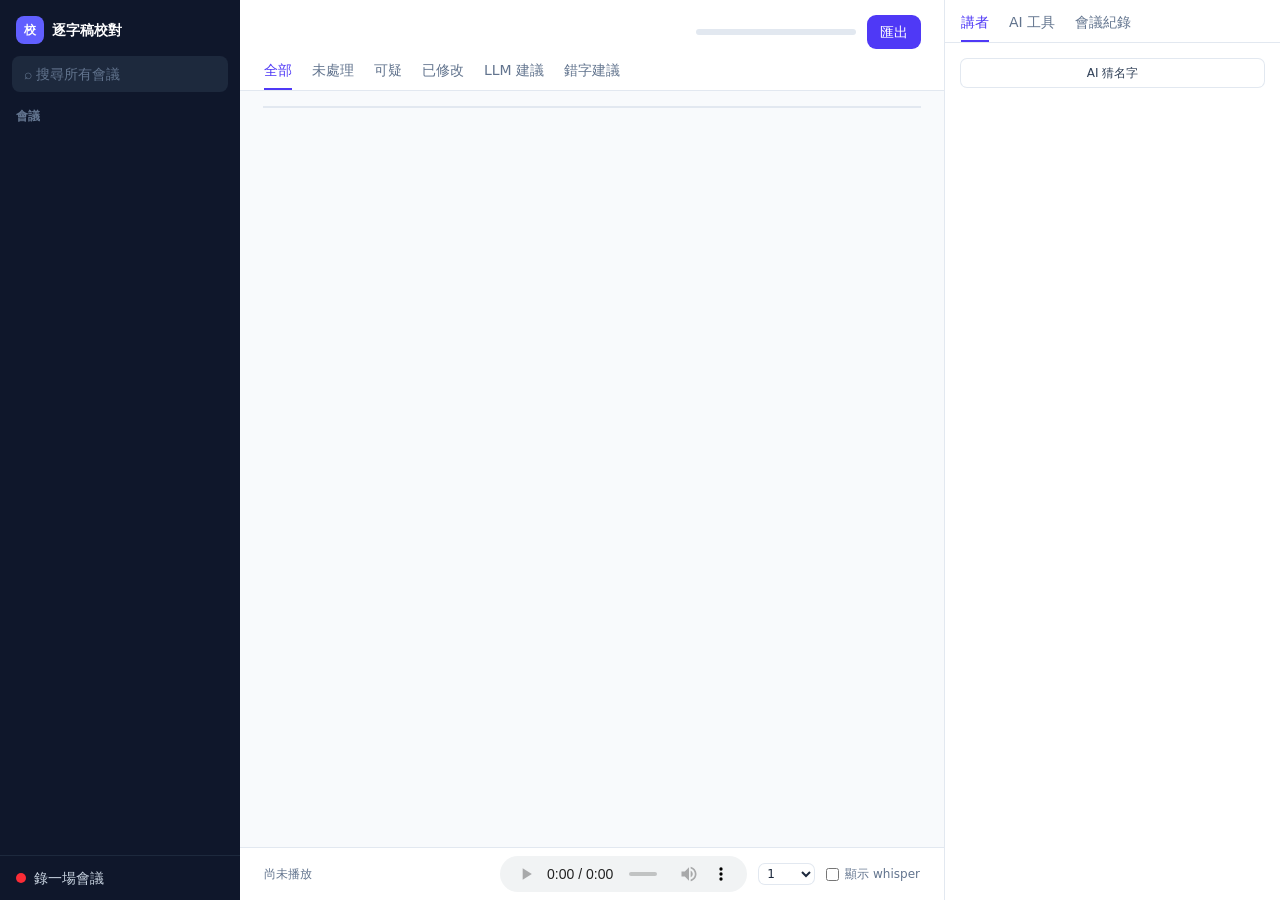
==== commit fe9e2dd7: "錄音改造第二階段：會議軟體的錄影只拿畫面，聲音用自己錄的，用聲音比對對齊時間 - 已經有聲音來源的會議資料夾裡，另外放進來的那一個影片當成畫面來源（改名 screen.*），聲音仍用 source.*" ====
--- a/static/index.html
+++ b/static/index.html
@@ -199,10 +199,15 @@
     + '。常見原因是開錄的人把麥克風靜音，或電腦切換了音訊裝置。' : '';
   $('#warn').classList.toggle('hidden', !silent.length);
   const ca = m.computer_audio;                       // 錄音頁錄的會議：電腦播出的那一軌有沒有聲音、有沒有用在逐字稿
-  $('#pcNote').textContent = !ca?.active_sec ? '' : ca.used
+  const notes = [];
+  if (ca?.active_sec) notes.push(ca.used
     ? `電腦播出的聲音（線上會議的對方）有 ${fmt(ca.active_sec)}，已和麥克風混在一起轉錄。`
-    : `電腦播出的聲音有 ${fmt(ca.active_sec)}，沒有用在逐字稿（${ca.by === 'manual' ? '手動指定' : '太短'}）。`;
-  $('#pcNote').classList.toggle('hidden', !ca?.active_sec);
+    : `電腦播出的聲音有 ${fmt(ca.active_sec)}，沒有用在逐字稿（${ca.by === 'manual' ? '手動指定' : '太短'}）。`);
+  // 畫面來自另外放進來的錄影：聲音對不上時只能用檔案的時間估，縮圖出現的位置會有誤差
+  if (m.screen_aligned_by === 'timestamps') notes.push('畫面的時間是用檔案記錄的時間估的，縮圖可能差幾十秒。');
+  if (m.screen_aligned_by === 'none') notes.push('畫面和錄音對不上時間，縮圖的位置可能不準。');
+  $('#pcNote').textContent = notes.join(' ');
+  $('#pcNote').classList.toggle('hidden', !notes.length);
   focusId = null; renderNav(); renderSpeakers(); renderList(); updateStat(); scroller.scrollTop = 0;
   if (curTab === 'notes') openNotes();
 }
